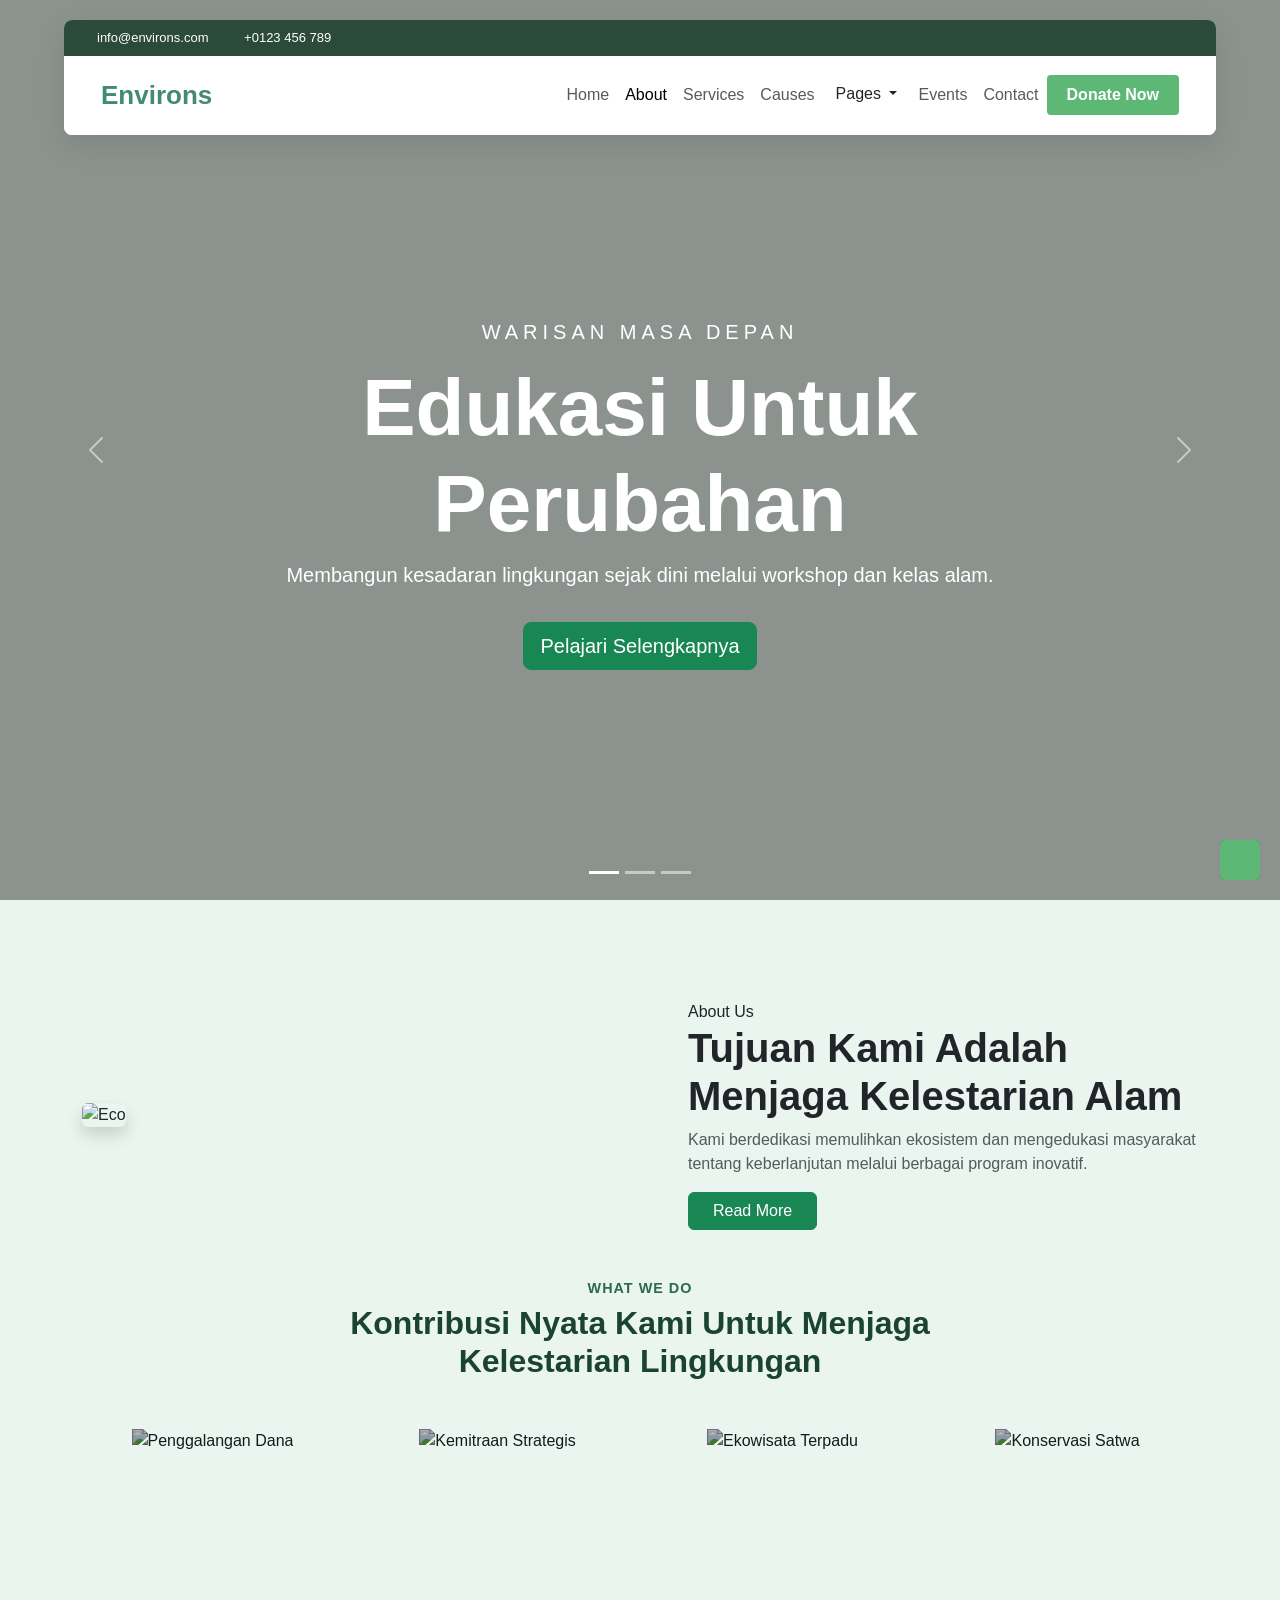
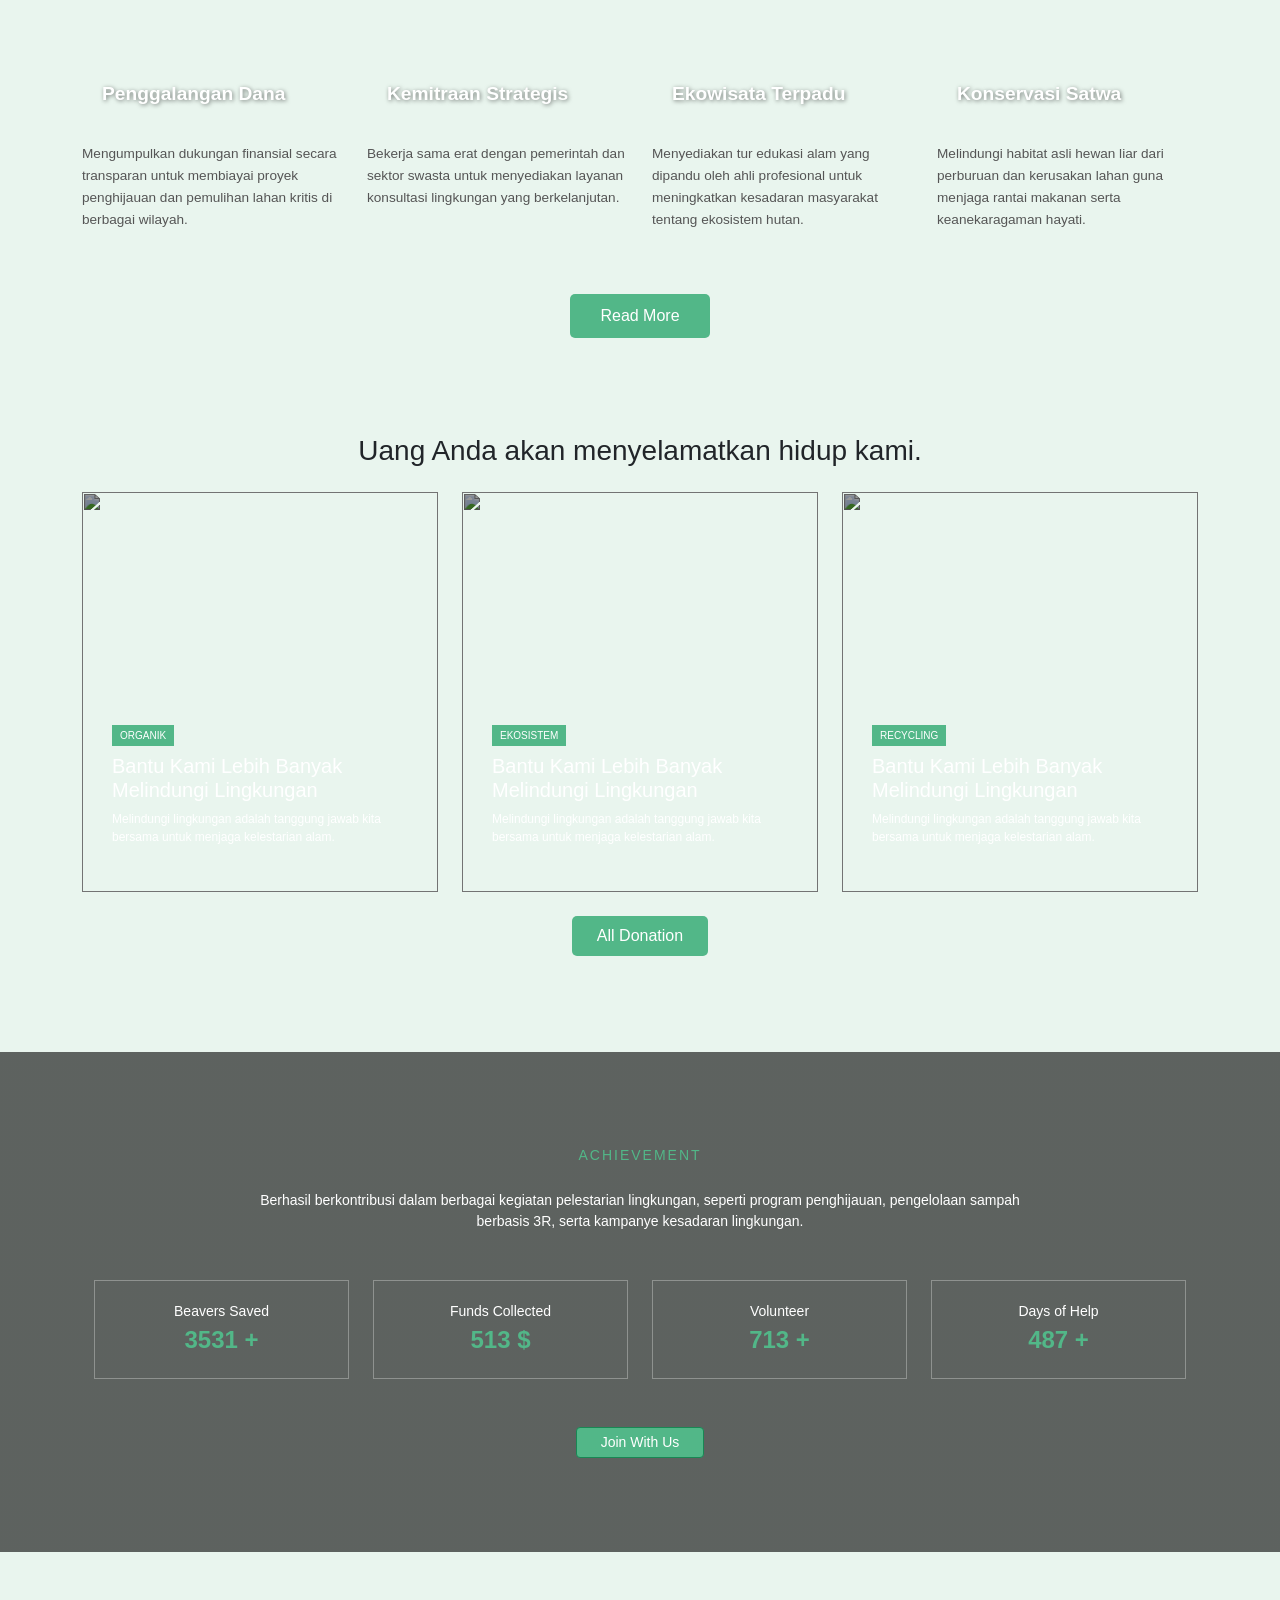
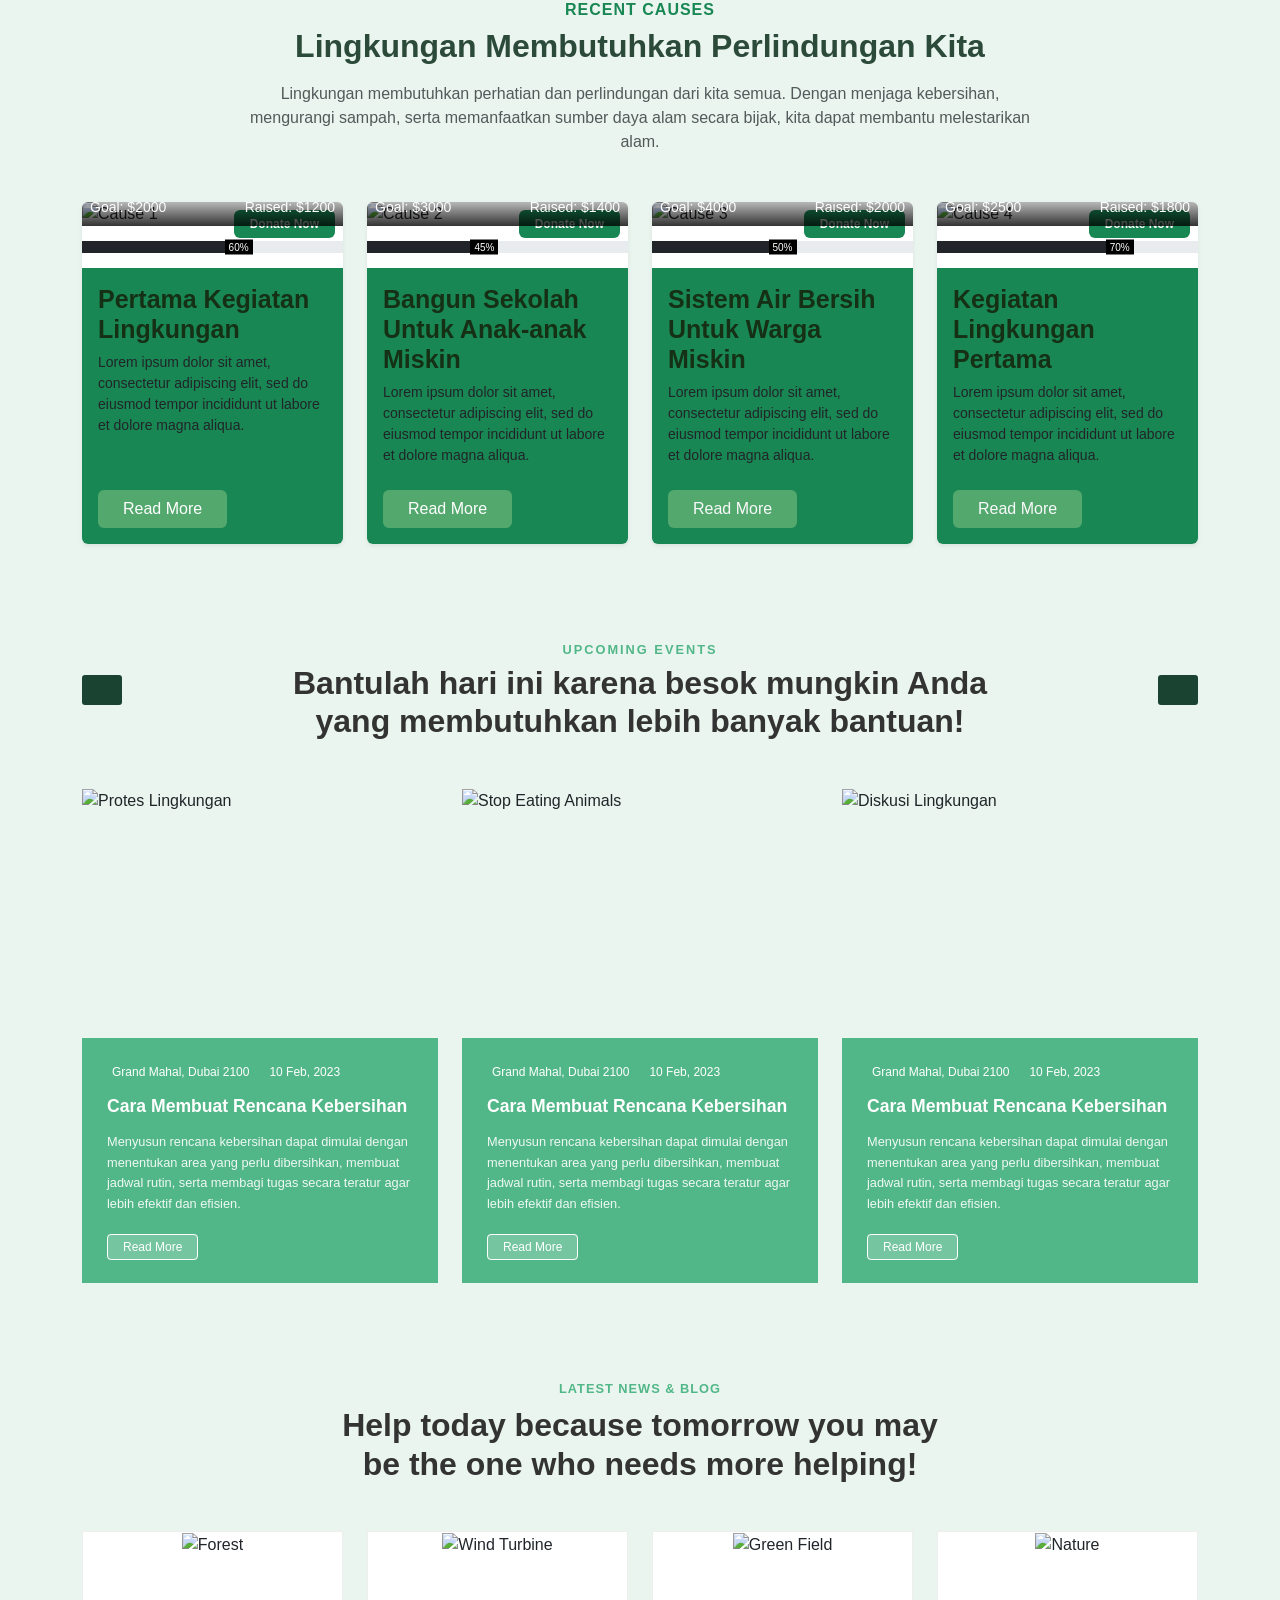
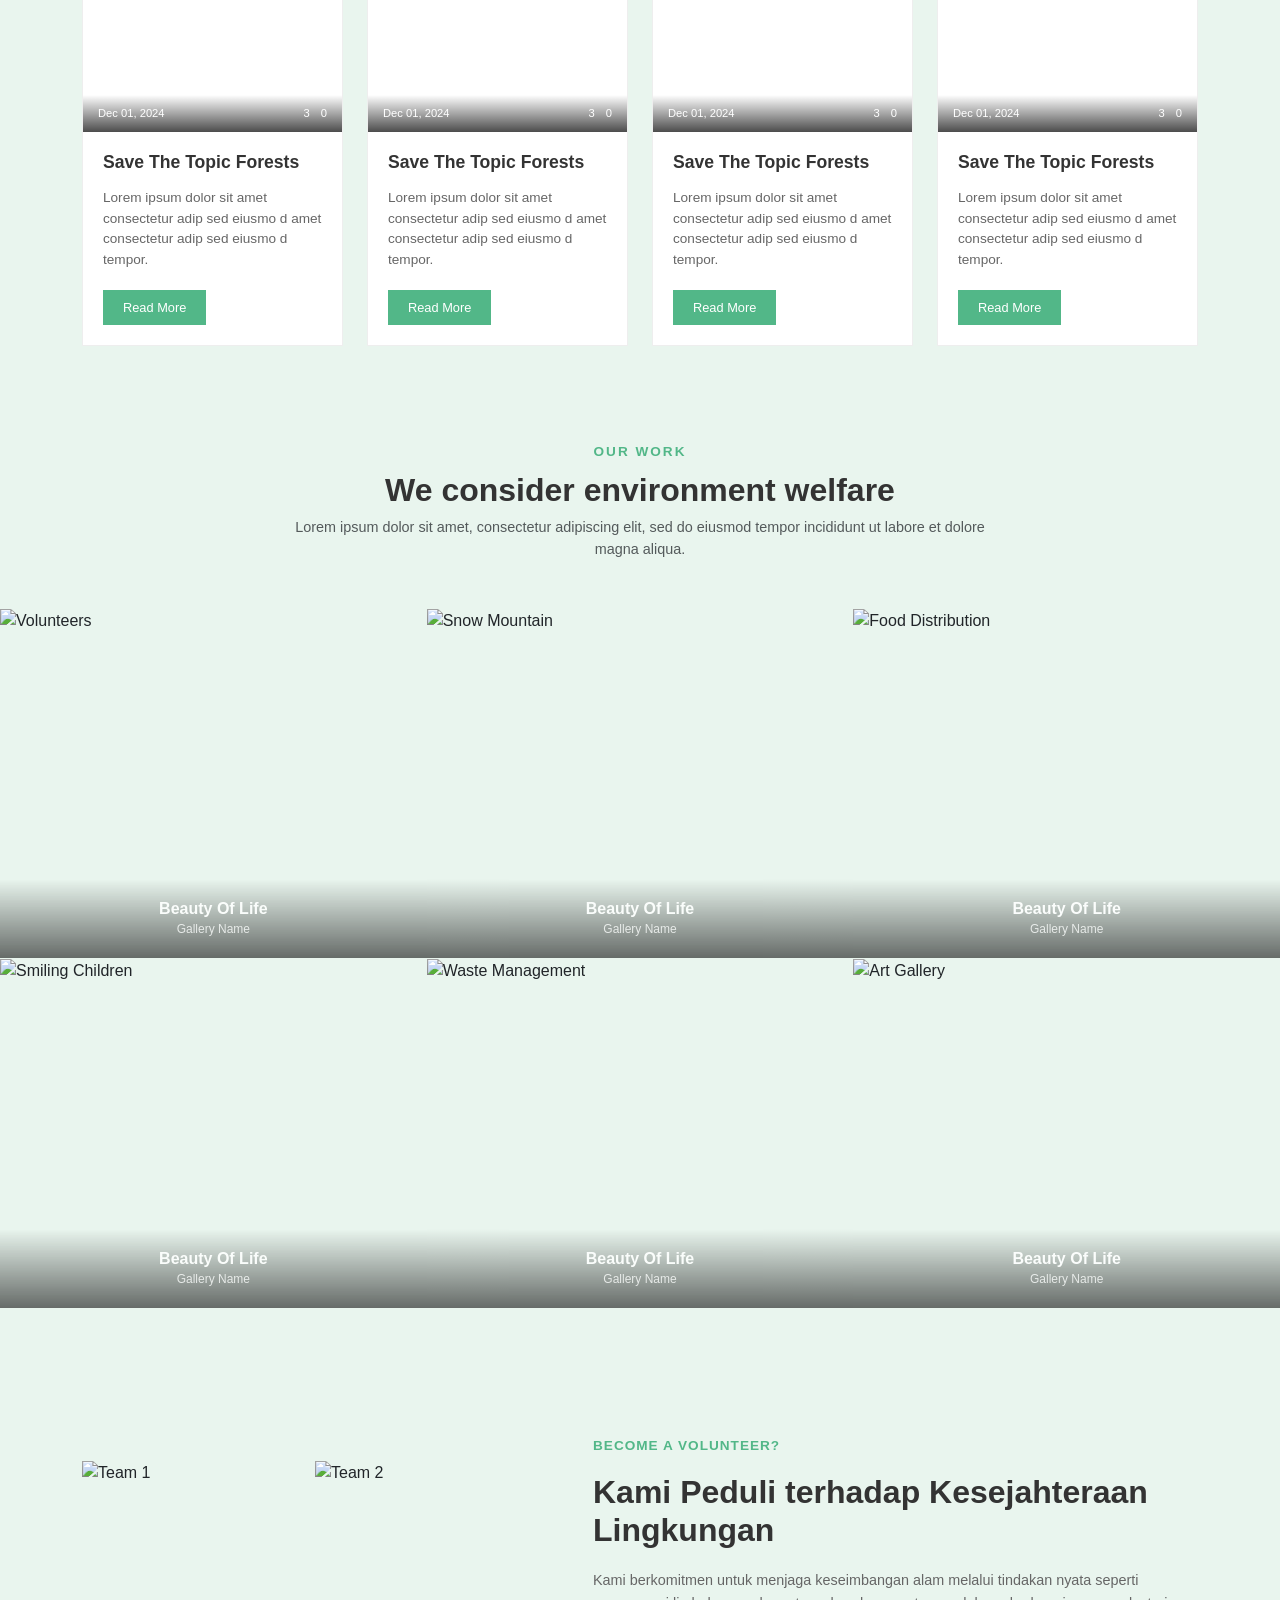
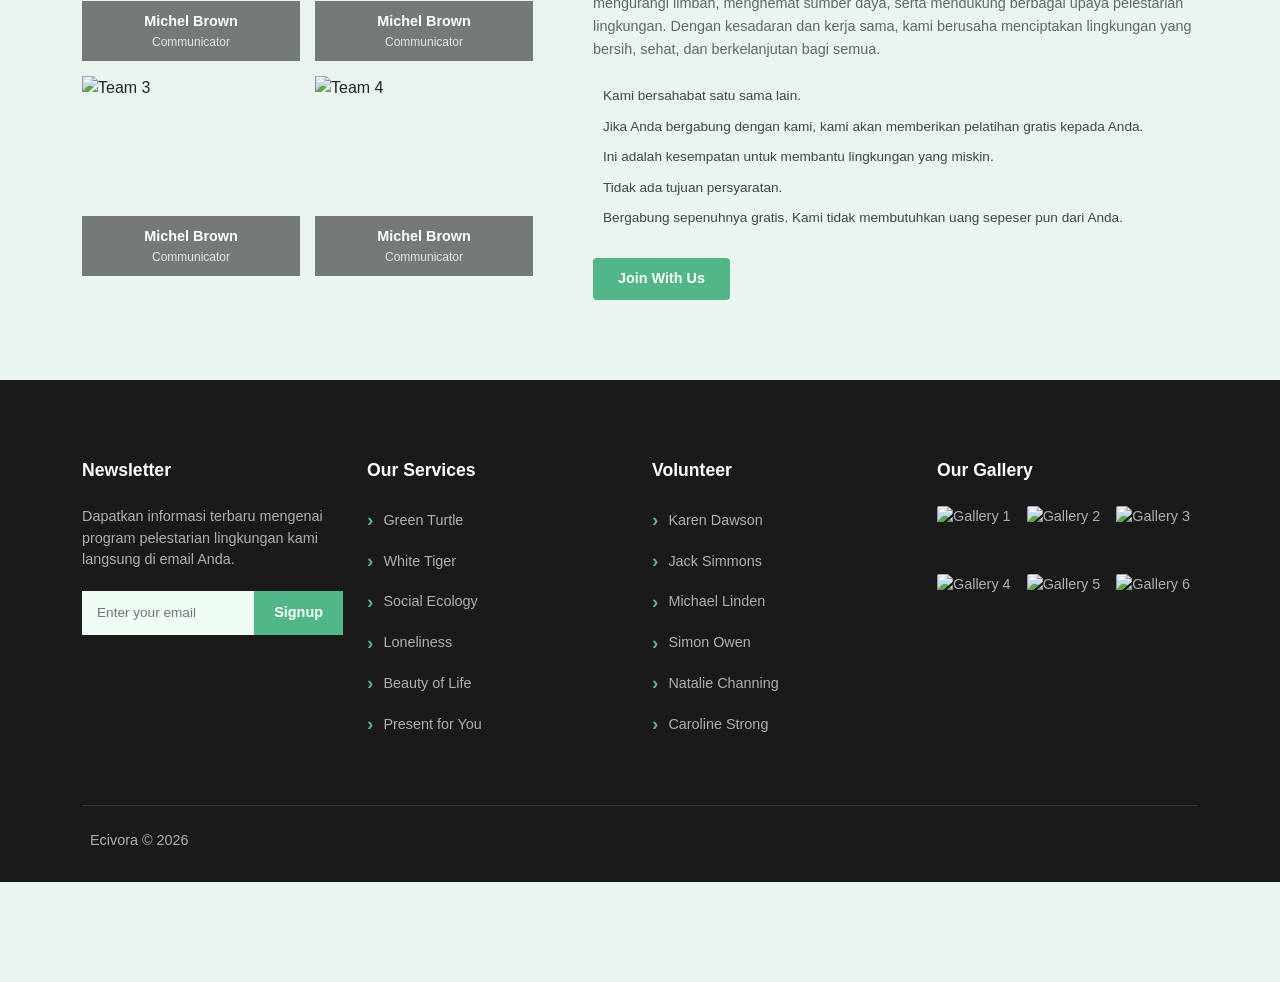
==== index.html @ f23201ec "Add files via upload" ====
<!DOCTYPE html>
<html lang="en">
<head>
    <meta charset="UTF-8">
    <meta name="viewport" content="width=device-width, initial-scale=1.0">
    <title>Document</title>
    <link href="https://cdn.jsdelivr.net/npm/bootstrap@5.3.3/dist/css/bootstrap.min.css" rel="stylesheet">
    <link rel="stylesheet" href="bootstrap/css/bootstrap.min.css">
    <link rel="stylesheet" href="style.css">
</head>
<body>

    <header id="mainHeader">
        <div class="topbar d-flex justify-content-between align-items-center">
            <div>
                <i class="bi bi-envelope-fill me-2"></i>info@environs.com
                <i class="bi bi-telephone-fill ms-4 me-2"></i>+0123 456 789
            </div>
            <div class="d-none d-md-block">
                <a href="#" class="text-white ms-3"><i class="bi bi-facebook"></i></a>
                <a href="#" class="text-white ms-3"><i class="bi bi-instagram"></i></a>
                <a href="#" class="text-white ms-3"><i class="bi bi-twitter-x"></i></a>
            </div>
        </div>

        <nav class="navbar navbar-expand-lg navbar-light">
            <div class="container-fluid">
                <a class="navbar-brand" href="#">Environs</a>
                <button class="navbar-toggler" type="button" data-bs-toggle="collapse" data-bs-target="#navbarNav">
                    <span class="navbar-toggler-icon"></span>
                </button>
                <div class="collapse navbar-collapse" id="navbarNav">
                    <ul class="navbar-nav ms-auto">
                        <li class="nav-item"><a class="nav-link" href="#heroCarousel">Home</a></li>
                        <li class="nav-item"><a class="nav-link active" href="#about">About</a></li>
                        <li class="nav-item"><a class="nav-link" href="#se">Services</a></li>
                        <li class="nav-item"><a class="nav-link" href="#causes">Causes</a></li>
                        <div class="dropdown">
                        <button class="btn dropdown-toggle" type="button" data-bs-toggle="dropdown" aria-expanded="false">
                         Pages
                        </button>
                        <ul class="dropdown-menu">
                          <li><a class="dropdown-item" href="#">News</a></li>
                          <li><a class="dropdown-item" href="#">Galerry</a></li>
                        </ul>
                        </div>
                        <li class="nav-item"><a class="nav-link" href="#events">Events</a></li>
                        <li class="nav-item"><a class="nav-link" href="#contact">Contact</a></li>
                    </ul>
                    <a href="#" class="btn-donate">Donate Now</a>
                </div>
            </div>
        </nav>
    </header>

    <div id="heroCarousel" class="carousel slide carousel-fade hero-slider" data-bs-ride="carousel">
        <div class="carousel-indicators">
            <button type="button" data-bs-target="#heroCarousel" data-bs-slide-to="0" class="active"></button>
            <button type="button" data-bs-target="#heroCarousel" data-bs-slide-to="1"></button>
            <button type="button" data-bs-target="#heroCarousel" data-bs-slide-to="2"></button>
        </div>

        <div class="carousel-inner">
            <div class="carousel-item active" style="background-image: url('asset/alam1.jpg');">
                <div class="carousel-caption">
                    <h5 class="text-uppercase mb-3" style="letter-spacing: 5px;">Warisan Masa Depan</h5>
                    <h1 class="display-1 fw-bold">Edukasi Untuk<br>Perubahan</h1>
                    <p class="lead px-md-5">Membangun kesadaran lingkungan sejak dini melalui workshop dan kelas alam.</p>
                    <a href="#" class="btn btn-success btn-lg mt-3">Pelajari Selengkapnya</a>
                </div>
            </div>

            <div class="carousel-item" style="background-image: url('asset/alam2.jpg');">
                <div class="carousel-caption">
                    <h5 class="text-uppercase mb-3" style="letter-spacing: 5px;">Aksi Nyata</h5>
                    <h1 class="display-1 fw-bold">Reboisasi Untuk<br>Dunia</h1>
                    <p class="lead px-md-5">Mari menanam pohon bersama untuk udara yang lebih bersih bagi anak cucu kita.</p>
                    <a href="#" class="btn btn-success btn-lg mt-3">Gabung Relawan</a>
                </div>
            </div>

            <div class="carousel-item" style="background-image: url('asset/alam3.jpg');">
                <div class="carousel-caption">
                    <h5 class="text-uppercase mb-3" style="letter-spacing: 5px;">Energi Terbarukan</h5>
                    <h1 class="display-1 fw-bold">Inovasi Teknologi<br>Hijau</h1>
                    <p class="lead px-md-5">Memanfaatkan tenaga surya dan angin untuk masa depan energi yang berkelanjutan.</p>
                    <a href="#" class="btn btn-success btn-lg mt-3">Lihat Proyek Kami</a>
                </div>
            </div>
        </div>

        <button class="carousel-control-prev" type="button" data-bs-target="#heroCarousel" data-bs-slide="prev">
            <span class="carousel-control-prev-icon"></span>
        </button>
        <button class="carousel-control-next" type="button" data-bs-target="#heroCarousel" data-bs-slide="next">
            <span class="carousel-control-next-icon"></span>
        </button>
    </div>

    <section class="about-section" id="about">
        <div class="container">
            <div class="row align-items-center">
                <div class="col-lg-6">
                    <img src="asset/eco not ego.jpg" class="img-fluid rounded shadow" alt="Eco" style="width: 450px; height: 600px;">
                </div>
                <div class="col-lg-6 ps-lg-5">
                    <span class="about-badge">About Us</span>
                    <h2 class="display-6 fw-bold">Tujuan Kami Adalah Menjaga Kelestarian Alam</h2>
                    <p class="text-muted">Kami berdedikasi memulihkan ekosistem dan mengedukasi masyarakat tentang keberlanjutan melalui berbagai program inovatif.</p>
                    <button class="btn btn-success px-4">Read More</button>
                </div>
            </div>
        </div>
        
        <section class="py-5">
    <div class="container text-center">
        <p id="se" class="section-title-small mb-1">WHAT WE DO</p>
        <h2 class="section-title-main mb-5">Kontribusi Nyata Kami Untuk Menjaga<br>Kelestarian Lingkungan</h2>

        <div class="row g-4">
            <div class="col-md-3">
                <div class="card-img-container">
                    <img src="asset/lautansampah1.jpg" alt="Penggalangan Dana">
                    <div class="card-img-overlay-text">Penggalangan Dana</div>
                </div>
                <p class="service-desc text-start">
                    Mengumpulkan dukungan finansial secara transparan untuk membiayai proyek penghijauan dan pemulihan lahan kritis di berbagai wilayah.
                </p>
            </div>

            <div class="col-md-3">
                <div class="card-img-container">
                    <img src="asset/lautansampah2.jpg" alt="Kemitraan Strategis">
                    <div class="card-img-overlay-text">Kemitraan Strategis</div>
                </div>
                <p class="service-desc text-start">
                    Bekerja sama erat dengan pemerintah dan sektor swasta untuk menyediakan layanan konsultasi lingkungan yang berkelanjutan.
                </p>
            </div>

            <div class="col-md-3">
                <div class="card-img-container">
                    <img src="asset/lautansampah3.jpg" alt="Ekowisata Terpadu">
                    <div class="card-img-overlay-text">Ekowisata Terpadu</div>
                </div>
                <p class="service-desc text-start">
                    Menyediakan tur edukasi alam yang dipandu oleh ahli profesional untuk meningkatkan kesadaran masyarakat tentang ekosistem hutan.
                </p>
            </div>

            <div class="col-md-3">
                <div class="card-img-container">
                    <img src="asset/lautansampah4.jpg" alt="Konservasi Satwa">
                    <div class="card-img-overlay-text">Konservasi Satwa</div>
                </div>
                <p class="service-desc text-start">
                    Melindungi habitat asli hewan liar dari perburuan dan kerusakan lahan guna menjaga rantai makanan serta keanekaragaman hayati.
                </p>
            </div>
        </div>

        <div class="mt-5">
            <button class="btn btn-read-more">Read More</button>
        </div>
    </div>
</section>

<a href="#" class="scroll-top-btn">
    <svg xmlns="http://www.w3.org/2000/svg" width="24" height="24" fill="currentColor" class="bi bi-arrow-up-short" viewBox="0 0 16 16">
        <path fill-rule="evenodd" d="M8 12a.5.5 0 0 0 .5-.5V5.707l2.146 2.147a.5.5 0 0 0 .708-.708l-3-3a.5.5 0 0 0-.708 0l-3 3a.5.5 0 1 0 .708.708L7.5 5.707V11.5a.5.5 0 0 0 .5.5z"/>
    </svg>
</a>

<section class="py-5 container text-center" class="about-section">
    <h3 class="mb-4">Uang Anda akan menyelamatkan hidup kami.</h3>
    <div class="row g-4 mb-4">
        <div class="col-md-4">
            <div class="donation-card">
                <img src="asset/mungut1.jpg" alt="">
                <span class="badge-category mb-2">ORGANIK</span>
                <h5>Bantu Kami Lebih Banyak Melindungi Lingkungan</h5>
                <p style="font-size: 12px;">Melindungi lingkungan adalah tanggung jawab kita bersama untuk menjaga kelestarian alam.</p>
            </div>
        </div>
        <div class="col-md-4">
            <div class="donation-card">
                <img src="asset/mungut2.jpg" alt="">
                <span class="badge-category mb-2">EKOSISTEM</span>
                <h5>Bantu Kami Lebih Banyak Melindungi Lingkungan</h5>
                <p style="font-size: 12px;">Melindungi lingkungan adalah tanggung jawab kita bersama untuk menjaga kelestarian alam.</p>
            </div>
        </div>
        <div class="col-md-4">
            <div class="donation-card">
                <img src="asset/mungut3.jpg" alt="">
                <span class="badge-category mb-2">RECYCLING</span>
                <h5>Bantu Kami Lebih Banyak Melindungi Lingkungan</h5>
                <p style="font-size: 12px;">Melindungi lingkungan adalah tanggung jawab kita bersama untuk menjaga kelestarian alam.</p>
            </div>
        </div>
    </div>
    <button class="btn-all-donation mb-5">All Donation</button>
</section>

<section class="achievement-section text-center" style="background: linear-gradient(rgba(0,0,0,0.6), rgba(0,0,0,0.6)), url('asset/alam6.jpg') no-repeat center center/cover; min-height: 500px; display: flex; align-items: center;">
  <div class="container text-center">
    <div class="container">
        <p class="small text-uppercase mb-4" style="letter-spacing: 2px; color: var(--green-primary);">Achievement</p>
        <p class="mb-5 mx-auto" style="max-width: 800px; font-size: 14px;">Berhasil berkontribusi dalam berbagai kegiatan pelestarian lingkungan, seperti program penghijauan, pengelolaan sampah berbasis 3R, serta kampanye kesadaran lingkungan.</p>
        
        <div class="row g-4">
            <div class="col-6 col-md-3">
                <div class="counter-box">
                    <i class="bi bi-hand-thumbs-up-fill fs-3 mb-2"></i>
                    <p class="mb-0 small">Beavers Saved</p>
                    <div class="counter-number">3531 +</div>
                </div>
            </div>
            <div class="col-6 col-md-3">
                <div class="counter-box">
                    <i class="bi bi-file-earmark-text-fill fs-3 mb-2"></i>
                    <p class="mb-0 small">Funds Collected</p>
                    <div class="counter-number">513 $</div>
                </div>
            </div>
            <div class="col-6 col-md-3">
                <div class="counter-box">
                    <i class="bi bi-person-fill fs-3 mb-2"></i>
                    <p class="mb-0 small">Volunteer</p>
                    <div class="counter-number">713 +</div>
                </div>
            </div>
            <div class="col-6 col-md-3">
                <div class="counter-box">
                    <i class="bi bi-heart-fill fs-3 mb-2"></i>
                    <p class="mb-0 small">Days of Help</p>
                    <div class="counter-number">487 +</div>
                </div>
            </div>
        </div>
        <button class="btn btn-sm btn-success mt-5 px-4" style="background-color: var(--green-primary);">Join With Us</button>
    </div>
</section>

        <section class="py-5" id="causes">
    <div class="container">
        <div class="text-center mb-5">
            <h6 class="text-success fw-bold text-uppercase" style="letter-spacing: 1px;">Recent Causes</h6>
            <h2 class="fw-bold px-2 fs-25" style="color: var(--dark-green);">Lingkungan Membutuhkan Perlindungan Kita</h2>
            <p class="text-muted mx-auto mt-3" style="max-width: 800px;">
                Lingkungan membutuhkan perhatian dan perlindungan dari kita semua. Dengan menjaga kebersihan, mengurangi sampah, serta memanfaatkan sumber daya alam secara bijak, kita dapat membantu melestarikan alam.
            </p>
        </div>

        <div class="row g-4">
            <div class="col-md-6 col-lg-3">
                <div class="card h-100 border-0 shadow-sm overflow-hidden">
                    <div class="position-relative">
                        <img src="asset/images (1).jpg" class="card-img-top" alt="Cause 1" style="height: 300px; object-fit: cover;">
                        <span class="badge bg-success position-absolute top-0 end-0 m-2 px-3 py-2">Donate Now</span>
                        <div class="position-absolute bottom-0 start-0 w-100 p-2 d-flex justify-content-between" style="background: linear-gradient(transparent, rgba(0,0,0,0.8));">
                            <small class="text-white">Goal: $2000</small>
                            <small class="text-white">Raised: $1200</small>
                        </div>
                    </div>
                    <div class="progress rounded-0 position-relative" style="height: 12px; background-color: #e9ecef; overflow: visible;">
                        <div class="progress-bar bg-dark" style="width: 60%;"></div>
                        <small class="position-absolute top-50 translate-middle bg-black text-white px-1" style="left: 60%; font-size: 10px; z-index: 2;">60%</small>
                    </div>
                    <div class="card-body bg-success text-white d-flex flex-column">
                        <h5 class="card-title fw-bold h6" style="color: #153015; font-size: 25px;">Pertama Kegiatan Lingkungan</h5>
                        <p class="card-text small mb-4 text-dark">Lorem ipsum dolor sit amet, consectetur adipiscing elit, sed do eiusmod tempor incididunt ut labore et dolore magna aliqua.</p>
                        <a href="#javascript:void(0)" class="btn text-white mt-auto align-self-start px-4" style="background-color: #81c4818c;">Read More</a>
                    </div>
                </div>
            </div>

            <div class="col-md-6 col-lg-3">
                <div class="card h-100 border-0 shadow-sm overflow-hidden">
                    <div class="position-relative">
                        <img src="asset/download.jpg" class="card-img-top" alt="Cause 2" style="height: 300px; object-fit: cover;">
                        <span class="badge bg-success position-absolute top-0 end-0 m-2 px-3 py-2">Donate Now</span>
                        <div class="position-absolute bottom-0 start-0 w-100 p-2 d-flex justify-content-between" style="background: linear-gradient(transparent, rgba(0,0,0,0.8));">
                            <small class="text-white">Goal: $3000</small>
                            <small class="text-white">Raised: $1400</small>
                        </div>
                    </div>
                    <div class="progress rounded-0 position-relative" style="height: 12px; background-color: #e9ecef; overflow: visible;">
                        <div class="progress-bar bg-dark" style="width: 45%;"></div>
                        <small class="position-absolute top-50 translate-middle bg-black text-white px-1" style="left: 45%; font-size: 10px; z-index: 2;">45%</small>
                    </div>
                    <div class="card-body bg-success text-white d-flex flex-column">
                    <h5 class="card-title fw-bold h6" style="color: #153015; font-size: 25px;">Bangun Sekolah Untuk Anak-anak Miskin</h5>
                        <p class="card-text small mb-4 text-dark">Lorem ipsum dolor sit amet, consectetur adipiscing elit, sed do eiusmod tempor incididunt ut labore et dolore magna aliqua.</p>
                        <a href="#javasvript:void(0)" class="btn text-white mt-auto align-self-start px-4" style="background-color: #81c4818c;">Read More</a>
                    </div>
                </div>
            </div>

            <div class="col-md-6 col-lg-3">
                <div class="card h-100 border-0 shadow-sm overflow-hidden">
                    <div class="position-relative">
                        <img src="asset/daun kehujanan.jpg" class="card-img-top" alt="Cause 3" style="height: 300px; object-fit: cover;">
                        <span class="badge bg-success position-absolute top-0 end-0 m-2 px-3 py-2">Donate Now</span>
                        <div class="position-absolute bottom-0 start-0 w-100 p-2 d-flex justify-content-between" style="background: linear-gradient(transparent, rgba(0,0,0,0.8));">
                            <small class="text-white">Goal: $4000</small>
                            <small class="text-white">Raised: $2000</small>
                        </div>
                    </div>
                    <div class="progress rounded-0 position-relative" style="height: 12px; background-color: #e9ecef; overflow: visible;">
                        <div class="progress-bar bg-dark" style="width: 50%;"></div>
                        <small class="position-absolute top-50 translate-middle bg-black text-white px-1" style="left: 50%; font-size: 10px; z-index: 2;">50%</small>
                    </div>
                    <div class="card-body bg-success text-white d-flex flex-column">
                      <h5 class="card-title fw-bold h6" style="color: #153015; font-size: 25px;">Sistem Air Bersih Untuk Warga Miskin</h5>
                        <p class="card-text small mb-4 text-dark">Lorem ipsum dolor sit amet, consectetur adipiscing elit, sed do eiusmod tempor incididunt ut labore et dolore magna aliqua.</p>
                        <a href="#javascript:void(0)" class="btn text-light mt-auto align-self-start px-4" style="background-color: #81c4818c;">Read More</a>
                    </div>
                </div>
            </div>

            <div class="col-md-6 col-lg-3">
                <div class="card h-100 border-0 shadow-sm overflow-hidden">
                    <div class="position-relative">
                        <img src="asset/kran air.jpg" class="card-img-top" alt="Cause 4" style="height: 300px; object-fit: cover;">
                        <span class="badge bg-success position-absolute top-0 end-0 m-2 px-3 py-2">Donate Now</span>
                        <div class="position-absolute bottom-0 start-0 w-100 p-2 d-flex justify-content-between" style="background: linear-gradient(transparent, rgba(0,0,0,0.8));">
                            <small class="text-white">Goal: $2500</small>
                            <small class="text-white">Raised: $1800</small>
                        </div>
                    </div>
                    <div class="progress rounded-0 position-relative" style="height: 12px; background-color: #e9ecef; overflow: visible;">
                        <div class="progress-bar bg-dark" style="width: 70%;"></div>
                        <small class="position-absolute top-50 translate-middle bg-black text-white px-1" style="left: 70%; font-size: 10px; z-index: 2;">70%</small>
                    </div>
                    <div class="card-body bg-success text-white d-flex flex-column">
                        <h5 class="card-title fw-bold h6" style="color: #153015; font-size: 25px;">Kegiatan Lingkungan Pertama</h5>
                        <p class="card-text small mb-4 text-dark">Lorem ipsum dolor sit amet, consectetur adipiscing elit, sed do eiusmod tempor incididunt ut labore et dolore magna aliqua.</p>
                        <a href="#javascript:void(0)" class="btn text-light mt-auto align-self-start px-4" style="background-color: #81c4818c;">Read More</a>
                    </div>
                </div>
            </div>
        </div>
    </div>
</section>


<section class="py-5 container" class="about-section" id="events">
    <div class="row align-items-center mb-5">
        <div class="col-2 col-md-1">
            <button class="nav-btn"><i class="bi bi-arrow-left"></i></button>
        </div>
        <div class="col-8 col-md-10 text-center">
            <p class="event-title-small mb-1">UPCOMING EVENTS</p>
            <h2 class="event-title-main">Bantulah hari ini karena besok mungkin Anda yang membutuhkan lebih banyak bantuan!</h2>
        </div>
        <div class="col-2 col-md-1 text-end">
            <button class="nav-btn ms-auto"><i class="bi bi-arrow-right"></i></button>
        </div>
    </div>

    <div class="row g-4">
        <div class="col-md-4">
            <div class="event-card">
                <div class="event-img-container">
                    <img src="asset/menanam.jpg" alt="Protes Lingkungan">
                </div>
                <div class="event-content">
                    <div class="event-meta">
                        <span><i class="bi bi-geo-alt-fill"></i> Grand Mahal, Dubai 2100</span>
                        <span><i class="bi bi-calendar-event-fill"></i> 10 Feb, 2023</span>
                    </div>
                    <h5 class="event-card-title">Cara Membuat Rencana Kebersihan</h5>
                    <p class="event-card-text">
                        Menyusun rencana kebersihan dapat dimulai dengan menentukan area yang perlu dibersihkan, membuat jadwal rutin, serta membagi tugas secara teratur agar lebih efektif dan efisien.
                    </p>
                    <a href="#" class="btn-read-event">Read More</a>
                </div>
            </div>
        </div>

        <div class="col-md-4">
            <div class="event-card">
                <div class="event-img-container">
                    <img src="asset/memungut sampah.jpg" alt="Stop Eating Animals">
                </div>
                <div class="event-content">
                    <div class="event-meta">
                        <span><i class="bi bi-geo-alt-fill"></i> Grand Mahal, Dubai 2100</span>
                        <span><i class="bi bi-calendar-event-fill"></i> 10 Feb, 2023</span>
                    </div>
                    <h5 class="event-card-title">Cara Membuat Rencana Kebersihan</h5>
                    <p class="event-card-text">
                        Menyusun rencana kebersihan dapat dimulai dengan menentukan area yang perlu dibersihkan, membuat jadwal rutin, serta membagi tugas secara teratur agar lebih efektif dan efisien.
                    </p>
                    <a href="#" class="btn-read-event">Read More</a>
                </div>
            </div>
        </div>

        <div class="col-md-4">
            <div class="event-card">
                <div class="event-img-container">
                    <img src="asset/mungut daun.jpg" alt="Diskusi Lingkungan">
                </div>
                <div class="event-content">
                    <div class="event-meta">
                        <span><i class="bi bi-geo-alt-fill"></i> Grand Mahal, Dubai 2100</span>
                        <span><i class="bi bi-calendar-event-fill"></i> 10 Feb, 2023</span>
                    </div>
                    <h5 class="event-card-title">Cara Membuat Rencana Kebersihan</h5>
                    <p class="event-card-text">
                        Menyusun rencana kebersihan dapat dimulai dengan menentukan area yang perlu dibersihkan, membuat jadwal rutin, serta membagi tugas secara teratur agar lebih efektif dan efisien.
                    </p>
                    <a href="#" class="btn-read-event">Read More</a>
                </div>
            </div>
        </div>
    </div>
</section>

<section class="py-5 container text-center">
    <p class="blog-subtitle mb-2">LATEST NEWS & BLOG</p>
    <h2 class="blog-title-main mb-5">Help today because tomorrow you may be the one who needs more helping!</h2>

    <div class="row g-4">
        <div class="col-md-3">
            <div class="blog-card card h-100">
                <div class="blog-img-wrapper">
                    <img src="asset/lautansampah1.jpg" alt="Forest">
                    <div class="blog-meta-overlay">
                        <span><i class="bi bi-clock"></i> Dec 01, 2024</span>
                        <span>
                            <i class="bi bi-heart-fill"></i> 3 
                            <i class="bi bi-chat-fill ms-2"></i> 0
                        </span>
                    </div>
                </div>
                <div class="blog-body">
                    <h5 class="blog-card-title">Save The Topic Forests</h5>
                    <p class="blog-card-text">
                        Lorem ipsum dolor sit amet consectetur adip sed eiusmo d amet consectetur adip sed eiusmo d tempor.
                    </p>
                    <a href="#" class="btn-read-blog">Read More</a>
                </div>
            </div>
        </div>

        <div class="col-md-3">
            <div class="blog-card card h-100">
                <div class="blog-img-wrapper">
                    <img src="asset/lautansampah2.jpg" alt="Wind Turbine">
                    <div class="blog-meta-overlay">
                        <span><i class="bi bi-clock"></i> Dec 01, 2024</span>
                        <span>
                            <i class="bi bi-heart-fill"></i> 3 
                            <i class="bi bi-chat-fill ms-2"></i> 0
                        </span>
                    </div>
                </div>
                <div class="blog-body">
                    <h5 class="blog-card-title">Save The Topic Forests</h5>
                    <p class="blog-card-text">
                        Lorem ipsum dolor sit amet consectetur adip sed eiusmo d amet consectetur adip sed eiusmo d tempor.
                    </p>
                    <a href="#" class="btn-read-blog">Read More</a>
                </div>
            </div>
        </div>

        <div class="col-md-3">
            <div class="blog-card card h-100">
                <div class="blog-img-wrapper">
                    <img src="asset/lautansampah3.jpg" alt="Green Field">
                    <div class="blog-meta-overlay">
                        <span><i class="bi bi-clock"></i> Dec 01, 2024</span>
                        <span>
                            <i class="bi bi-heart-fill"></i> 3 
                            <i class="bi bi-chat-fill ms-2"></i> 0
                        </span>
                    </div>
                </div>
                <div class="blog-body">
                    <h5 class="blog-card-title">Save The Topic Forests</h5>
                    <p class="blog-card-text">
                        Lorem ipsum dolor sit amet consectetur adip sed eiusmo d amet consectetur adip sed eiusmo d tempor.
                    </p>
                    <a href="#" class="btn-read-blog">Read More</a>
                </div>
            </div>
        </div>

        <div class="col-md-3">
            <div class="blog-card card h-100">
                <div class="blog-img-wrapper">
                    <img src="asset/lautansampah4.jpg" alt="Nature">
                    <div class="blog-meta-overlay">
                        <span><i class="bi bi-clock"></i> Dec 01, 2024</span>
                        <span>
                            <i class="bi bi-heart-fill"></i> 3 
                            <i class="bi bi-chat-fill ms-2"></i> 0
                        </span>
                    </div>
                </div>
                <div class="blog-body">
                    <h5 class="blog-card-title">Save The Topic Forests</h5>
                    <p class="blog-card-text">
                        Lorem ipsum dolor sit amet consectetur adip sed eiusmo d amet consectetur adip sed eiusmo d tempor.
                    </p>
                    <a href="#" class="btn-read-blog">Read More</a>
                </div>
            </div>
        </div>
    </div>
</section>

<section class="py-5">
    <div class="container text-center mb-5">
        <p class="gallery-subtitle mb-2">OUR WORK</p>
        <h2 class="gallery-title">We consider environment welfare</h2>
        <p class="text-muted mx-auto" style="max-width: 700px; font-size: 0.9rem;">
            Lorem ipsum dolor sit amet, consectetur adipiscing elit, sed do eiusmod tempor incididunt ut labore et dolore magna aliqua.
        </p>
    </div>

    <div class="container-fluid gallery-container">
        <div class="row g-0"> <div class="col-md-4 gallery-item">
                <img src="asset/alam1.jpg" alt="Volunteers">
                <div class="gallery-overlay">
                    <h6>Beauty Of Life</h6>
                    <p>Gallery Name</p>
                </div>
            </div>

            <div class="col-md-4 gallery-item ">
                <img src="asset/alam2.jpg" alt="Snow Mountain">
                <div class="gallery-overlay">
                    <h6>Beauty Of Life</h6>
                    <p>Gallery Name</p>
                </div>
            </div>

            <div class="col-md-4 gallery-item">
                <img src="asset/alam3.jpg" alt="Food Distribution">
                <div class="gallery-overlay">
                    <h6>Beauty Of Life</h6>
                    <p>Gallery Name</p>
                </div>
            </div>

            <div class="col-md-4 gallery-item">
                <img src="asset/alam4.jpg" alt="Smiling Children">
                <div class="gallery-overlay">
                    <h6>Beauty Of Life</h6>
                    <p>Gallery Name</p>
                </div>
            </div>

            <div class="col-md-4 gallery-item">
                <img src="asset/alam5.jpg" alt="Waste Management">
                <div class="gallery-overlay">
                    <h6>Beauty Of Life</h6>
                    <p>Gallery Name</p>
                </div>
            </div>

            <div class="col-md-4 gallery-item">
                <img src="asset/alam6.jpg" alt="Art Gallery">
                <div class="gallery-overlay">
                    <h6>Beauty Of Life</h6>
                    <p>Gallery Name</p>
                </div>
            </div>

        </div>
    </div>
</section>

<section class="volunteer-section">
    <div class="container">
        <div class="row align-items-center">
            
            <div class="col-md-5 mb-4 mb-md-0">
                <div class="team-grid">
                    <div class="team-item">
                        <img src="https://images.unsplash.com/photo-1544005313-94ddf0286df2?auto=format&fit=crop&q=80&w=300" alt="Team 1">
                        <div class="team-overlay">
                            <p class="team-name">Michel Brown</p>
                            <p class="team-role">Communicator</p>
                        </div>
                    </div>
                    <div class="team-item">
                        <img src="https://images.unsplash.com/photo-1506794778202-cad84cf45f1d?auto=format&fit=crop&q=80&w=300" alt="Team 2">
                        <div class="team-overlay">
                            <p class="team-name">Michel Brown</p>
                            <p class="team-role">Communicator</p>
                        </div>
                    </div>
                    <div class="team-item">
                        <img src="https://images.unsplash.com/photo-1438761681033-6461ffad8d80?auto=format&fit=crop&q=80&w=300" alt="Team 3">
                        <div class="team-overlay">
                            <p class="team-name">Michel Brown</p>
                            <p class="team-role">Communicator</p>
                        </div>
                    </div>
                    <div class="team-item">
                        <img src="https://images.unsplash.com/photo-1500648767791-00dcc994a43e?auto=format&fit=crop&q=80&w=300" alt="Team 4">
                        <div class="team-overlay">
                            <p class="team-name">Michel Brown</p>
                            <p class="team-role">Communicator</p>
                        </div>
                    </div>
                </div>
            </div>

            <div class="col-md-7 ps-md-5">
                <p class="subtitle">BECOME A VOLUNTEER?</p>
                <h2 class="main-title">Kami Peduli terhadap Kesejahteraan Lingkungan</h2>
                <p class="description">
                    Kami berkomitmen untuk menjaga keseimbangan alam melalui tindakan nyata seperti mengurangi limbah, menghemat sumber daya, serta mendukung berbagai upaya pelestarian lingkungan. Dengan kesadaran dan kerja sama, kami berusaha menciptakan lingkungan yang bersih, sehat, dan berkelanjutan bagi semua.
                </p>

                <ul class="benefit-list">
                    <li><i class="bi bi-check-lg"></i> Kami bersahabat satu sama lain.</li>
                    <li><i class="bi bi-check-lg"></i> Jika Anda bergabung dengan kami, kami akan memberikan pelatihan gratis kepada Anda.</li>
                    <li><i class="bi bi-check-lg"></i> Ini adalah kesempatan untuk membantu lingkungan yang miskin.</li>
                    <li><i class="bi bi-check-lg"></i> Tidak ada tujuan persyaratan.</li>
                    <li><i class="bi bi-check-lg"></i> Bergabung sepenuhnya gratis. Kami tidak membutuhkan uang sepeser pun dari Anda.</li>
                </ul>

                <button class="btn-join">Join With Us</button>
            </div>

        </div>
    </div>
</section>

<footer class="main-footer" class="about-section" id="contact">
    <div class="container">
        <div class="row g-4">
            
            <div class="col-md-3">
                <h5 class="footer-title">Newsletter</h5>
                <p>Dapatkan informasi terbaru mengenai program pelestarian lingkungan kami langsung di email Anda.</p>
                <form class="newsletter-form">
                    <input type="email" placeholder="Enter your email" required>
                    <button type="submit">Signup</button>
                </form>
            </div>

            <div class="col-md-3">
                <h5 class="footer-title">Our Services</h5>
                <ul class="footer-links">
                    <li><a href="#">Green Turtle</a></li>
                    <li><a href="#">White Tiger</a></li>
                    <li><a href="#">Social Ecology</a></li>
                    <li><a href="#">Loneliness</a></li>
                    <li><a href="#">Beauty of Life</a></li>
                    <li><a href="#">Present for You</a></li>
                </ul>
            </div>

            <div class="col-md-3">
                <h5 class="footer-title">Volunteer</h5>
                <ul class="footer-links">
                    <li><a href="#">Karen Dawson</a></li>
                    <li><a href="#">Jack Simmons</a></li>
                    <li><a href="#">Michael Linden</a></li>
                    <li><a href="#">Simon Owen</a></li>
                    <li><a href="#">Natalie Channing</a></li>
                    <li><a href="#">Caroline Strong</a></li>
                </ul>
            </div>

            <div class="col-md-3">
                <h5 class="footer-title">Our Gallery</h5>
                <div class="footer-gallery">
                    <img src="asset/alam1.jpg" alt="Gallery 1">
                    <img src="asset/alam2.jpg" alt="Gallery 2">
                    <img src="asset/alam3.jpg" alt="Gallery 3">
                    <img src="asset/alam4.jpg" alt="Gallery 4">
                    <img src="asset/alam5.jpg" alt="Gallery 5">
                    <img src="asset/alam6.jpg" alt="Gallery 6">
                </div>
            </div>

        </div>

        <div class="footer-bottom">
            <div class="footer-copyright">
                <i class="bi bi-tree-fill me-2"></i> <span>Ecivora © 2026</span>
            </div>
            
            <div class="social-icons">
                <a href="#"><i class="bi bi-facebook"></i></a>
                <a href="#"><i class="bi bi-twitter-x"></i></a>
                <a href="#"><i class="bi bi-instagram"></i></a>
                <a href="#"><i class="bi bi-pinterest"></i></a>
                <a href="#"><i class="bi bi-linkedin"></i></a>
            </div>

            <div class="footer-icons-right">
                <a href="#" class="text-white mx-2"><i class="bi bi-heart-fill"></i></a>
                <a href="#" class="text-white mx-2"><i class="bi bi-send-fill"></i></a>
                <a href="#" class="text-white mx-2"><i class="bi bi-share-fill"></i></a>
            </div>
        </div>
    </div>
</footer>

    <a href="#" class="btn-up"><i class="bi bi-arrow-up"></i></a>

    <script src="https://cdn.jsdelivr.net/npm/bootstrap@5.3.0/dist/js/bootstrap.bundle.min.js"></script>
    <script>
        // Logika Navbar mengecil saat scroll
        window.onscroll = function() {
            var header = document.getElementById("mainHeader");
            if (window.pageYOffset > 80) {
                header.classList.add("scrolled");
            } else {
                header.classList.remove("scrolled");
            }
        };
    </script>
</body>
</html>
---- style.css ----
:root {
            --primary-green: #438a70;
            --dark-green: #2c4a3a;
        }

        body { font-family: 'Segoe UI', sans-serif; margin: 0; }

        /* --- STICKY HEADER LOGIC --- */
        #mainHeader {
            position: fixed;
            top: 20px;
            left: 50%;
            transform: translateX(-50%);
            width: 90%;
            z-index: 1050;
            transition: all 0.4s ease-in-out;
            background: white;
            border-radius: 8px;
            overflow: hidden;
            box-shadow: 0 10px 30px rgba(0,0,0,0.1);
        }

        #mainHeader.scrolled {
            top: 0;
            width: 100%;
            border-radius: 0;
        }

        .topbar {
            background-color: var(--dark-green);
            color: white;
            font-size: 13px;
            padding: 8px 25px;
            transition: all 0.3s ease;
        }

        #mainHeader.scrolled .topbar {
            margin-top: -40px;
            opacity: 0;
        }

        .navbar { padding: 15px 25px; background: white !important; }
        .navbar-brand { color: var(--primary-green) !important; font-weight: 700; font-size: 26px; }
        .btn-donate { background-color: #5cb874; color: white; border-radius: 4px; padding: 8px 20px; font-weight: 600; text-decoration: none; }

        /* --- HERO SLIDER STYLE --- */
        .hero-slider .carousel-item {
            height: 100vh;
            min-height: 600px;
            background-size: cover;
            background-position: center;
            position: relative;
        }

        /* Overlay Gelap agar teks terbaca */
        .hero-slider .carousel-item::before {
            content: "";
            position: absolute;
            top: 0; left: 0; width: 100%; height: 100%;
            background: rgba(0, 0, 0, 0.4);
        }

        .carousel-caption {
            top: 55%;
            transform: translateY(-50%);
            bottom: auto;
            text-align: center;
        }

        /* Animasi halusan untuk Carousel */
        .carousel-fade .carousel-item { transition-duration: 1.5s; }

        /* --- SECTION LAIN --- */
        .about-section { padding: 100px 0; }
        .btn-up {
            position: fixed; bottom: 20px; right: 20px; background: #5cb874; color: white;
            width: 40px; height: 40px; border-radius: 5px; display: flex; align-items: center; justify-content: center;
            z-index: 1000;
        }
        
        body {
            background-color: #f8f9fa;
            font-family: 'Arial', sans-serif;
        }

        .section-title-small {
            color: #2d6a4f;
            font-weight: bold;
            font-size: 0.9rem;
            letter-spacing: 1px;
            text-transform: uppercase;
        }

        .section-title-main {
            font-weight: 700;
            color: #1b4332;
        }

        .card-img-container {
            position: relative;
            overflow: hidden;
            border-radius: 0; /* Menyesuaikan gambar yang kotak */
            height: 300px;
        }

        .card-img-container img {
            width: 100%;
            height: 100%;
            object-fit: cover;
            filter: brightness(70%); /* Membuat teks di atas gambar lebih terbaca */
        }

        .card-img-overlay-text {
            position: absolute;
            bottom: 20px;
            left: 20px;
            color: white;
            font-weight: bold;
            font-size: 1.2rem;
            text-shadow: 1px 1px 4px rgba(0,0,0,0.5);
        }

        .service-desc {
            font-size: 0.85rem;
            color: #555;
            margin-top: 15px;
            line-height: 1.6;
        }

        .btn-read-more {
            background-color: #52b788;
            color: white;
            border: none;
            padding: 10px 30px;
            border-radius: 5px;
            transition: 0.3s;
        }

        .btn-read-more:hover {
            background-color: #2d6a4f;
            color: white;
        }

        .scroll-top-btn {
            position: fixed;
            bottom: 20px;
            right: 20px;
            background-color: #52b788;
            color: white;
            width: 40px;
            height: 40px;
            border-radius: 5px;
            display: flex;
            align-items: center;
            justify-content: center;
            text-decoration: none;
        }
        
        :root {
            --green-primary: #52b788;
            --green-dark: #1b4332;
        }

        body { background-color: #ffffff; font-family: sans-serif; }

        /* --- Section 1: Donation Cards --- */
        .donation-card {
            position: relative;
            height: 400px;
            overflow: hidden;
            color: white;
            padding: 30px;
            display: flex;
            flex-direction: column;
            justify-content: flex-end;
            text-align: left;
        }
        .donation-card img {
            position: absolute;
            top: 0; left: 0; width: 100%; height: 100%;
            object-fit: cover; z-index: -1;
            filter: brightness(60%);
        }
        .badge-category {
            background-color: var(--green-primary);
            font-size: 10px; padding: 3px 8px; width: fit-content;
        }

        /* --- Section 2: Achievement (Parallax Style) --- */
        .achievement-section {
            background: linear-gradient(rgba(0,0,0,0.7), rgba(0,0,0,0.7)), url('https://images.unsplash.com/photo-1521791136064-7986c29535a7?auto=format&fit=crop&q=80&w=1200');
            background-size: cover;
            background-position: center;
            padding: 80px 0;
            color: white;
        }
        .counter-box {
            border: 1px solid rgba(255,255,255,0.3);
            padding: 20px;
            transition: 0.3s;
        }
        .counter-number {
            font-size: 1.5rem;
            font-weight: bold;
            color: var(--green-primary);
        }

        /* --- Section 3: Recent Causes --- */
        .cause-card { border: none; box-shadow: 0 4px 15px rgba(0,0,0,0.1); }
        .cause-img-wrapper { position: relative; }
        .btn-donate-now {
            position: absolute;
            top: 10px; right: 10px;
            background-color: var(--green-primary);
            color: white; font-size: 12px; border: none;
        }
        .progress { height: 8px; border-radius: 0; margin: 15px 0; }
        .progress-bar { background-color: var(--green-primary); }
        .cause-content { background-color: var(--green-primary); color: white; padding: 20px; }
        .btn-read-white {
            border: 1px solid white; color: white; padding: 5px 15px; font-size: 12px; text-decoration: none;
        }
        .btn-all-donation { background-color: var(--green-primary); color: white; border: none; padding: 8px 25px; border-radius: 5px; }
        
         :root {
            --green-theme: #52b788;
            --green-dark: #1b4332;
        }

        body {
            background-color: #ffffff;
            font-family: 'Segoe UI', Tahoma, Geneva, Verdana, sans-serif;
        }

        .event-title-small {
            color: var(--green-theme);
            font-size: 0.8rem;
            font-weight: bold;
            letter-spacing: 2px;
            text-transform: uppercase;
        }

        .event-title-main {
            font-weight: 700;
            color: #333;
            max-width: 700px;
            margin: 0 auto;
        }

        /* Tombol Panah Navigasi */
        .nav-btn {
            background-color: var(--green-dark);
            color: white;
            border: none;
            width: 40px;
            height: 30px;
            display: flex;
            align-items: center;
            justify-content: center;
            border-radius: 3px;
            transition: 0.3s;
        }

        .nav-btn:hover {
            background-color: var(--green-theme);
            color: white;
        }

        /* Card Event Style */
        .event-card {
            border: none;
            border-radius: 0;
            transition: transform 0.3s;
        }

        .event-img-container {
            height: 250px;
            overflow: hidden;
        }

        .event-img-container img {
            width: 100%;
            height: 100%;
            object-fit: cover;
        }

        .event-content {
            background-color: var(--green-theme);
            color: white;
            padding: 25px;
            text-align: left;
        }

        .event-meta {
            font-size: 0.75rem;
            margin-bottom: 15px;
            display: flex;
            gap: 15px;
        }

        .event-meta i {
            margin-right: 5px;
        }

        .event-card-title {
            font-size: 1.1rem;
            font-weight: bold;
            margin-bottom: 15px;
        }

        .event-card-text {
            font-size: 0.8rem;
            line-height: 1.6;
            margin-bottom: 20px;
            opacity: 0.9;
        }

        .btn-read-event {
            background-color: rgba(255, 255, 255, 0.2);
            border: 1px solid white;
            color: white;
            font-size: 0.75rem;
            padding: 5px 15px;
            text-decoration: none;
            border-radius: 4px;
            transition: 0.3s;
        }

        .btn-read-event:hover {
            background-color: white;
            color: var(--green-theme);
        }
        
        :root {
            --green-theme: #52b788;
        }

        body {
            background-color: #ffffff;
            font-family: sans-serif;
        }

        .blog-subtitle {
            color: var(--green-theme);
            font-size: 0.8rem;
            font-weight: bold;
            letter-spacing: 1px;
            text-transform: uppercase;
        }

        .blog-title-main {
            font-weight: 700;
            color: #333;
            max-width: 600px;
            margin: 0 auto;
        }

        /* Card Blog Styling */
        .blog-card {
            border: 1px solid #eee;
            border-radius: 0;
            transition: 0.3s;
        }

        .blog-card:hover {
            box-shadow: 0 10px 20px rgba(0,0,0,0.05);
        }

        .blog-img-wrapper {
            position: relative;
            height: 200px;
        }

        .blog-img-wrapper img {
            width: 100%;
            height: 100%;
            object-fit: cover;
        }

        /* Overlay Metadata di atas gambar */
        .blog-meta-overlay {
            position: absolute;
            bottom: 0;
            left: 0;
            right: 0;
            padding: 10px 15px;
            background: linear-gradient(transparent, rgba(0,0,0,0.7));
            color: white;
            font-size: 0.7rem;
            display: flex;
            justify-content: space-between;
        }

        .blog-body {
            padding: 20px;
            text-align: left;
        }

        .blog-card-title {
            font-size: 1.1rem;
            font-weight: 700;
            color: #333;
            margin-bottom: 15px;
        }

        .blog-card-text {
            font-size: 0.85rem;
            color: #666;
            margin-bottom: 20px;
        }

        /* Button Read More */
        .btn-read-blog {
            background-color: var(--green-theme);
            color: white;
            font-size: 0.8rem;
            font-weight: 500;
            padding: 8px 20px;
            border: none;
            border-radius: 0; /* Boxy style sesuai gambar */
            text-decoration: none;
            display: inline-block;
            transition: 0.3s;
        }

        .btn-read-blog:hover {
            background-color: #1b4332;
            color: white;
        }
        
        :root {
            --green-theme: #52b788;
        }

        body {
            background-color: #ffffff;
            font-family: 'Arial', sans-serif;
        }

        .gallery-subtitle {
            color: var(--green-theme);
            font-size: 0.85rem;
            font-weight: bold;
            letter-spacing: 2px;
            text-transform: uppercase;
        }

        .gallery-title {
            font-weight: 700;
            color: #333;
        }

        /* Gallery Grid System */
        .gallery-container {
            padding: 0;
            margin: 0;
        }

        .gallery-item {
            position: relative;
            padding: 0; /* Menghilangkan gap antar gambar sesuai gambar referensi */
            overflow: hidden;
            height: 350px; /* Tinggi standar untuk item */
        }

        /* Membuat item tengah atas lebih tinggi (seperti di gambar) */
        .gallery-item.tall {
            height: 450px;
        }

        .gallery-item img {
            width: 100%;
            height: 100%;
            object-fit: cover;
            transition: transform 0.5s ease;
        }

        /* Hover Effect */
        .gallery-item:hover img {
            transform: scale(1.1);
        }

        /* Overlay Text */
        .gallery-overlay {
            position: absolute;
            bottom: 0;
            left: 0;
            right: 0;
            padding: 20px;
            background: linear-gradient(transparent, rgba(0,0,0,0.7));
            color: white;
            text-align: center;
            opacity: 0.8;
            transition: 0.3s;
        }

        .gallery-item:hover .gallery-overlay {
            opacity: 1;
            background: linear-gradient(transparent, rgba(0,0,0,0.9));
        }

        .gallery-overlay h6 {
            font-size: 1rem;
            font-weight: bold;
            margin-bottom: 2px;
        }

        .gallery-overlay p {
            font-size: 0.75rem;
            margin-bottom: 0;
            opacity: 0.8;
        }

        /* Responsivitas untuk layar kecil */
        @media (max-width: 768px) {
            .gallery-item, .gallery-item.tall {
                height: 300px;
            }
        }
        
        :root {
            --green-theme: #52b788;
            --bg-light-green: #e9f5ee;
        }

        body {
            background-color: var(--bg-light-green);
            font-family: sans-serif;
        }

        .volunteer-section {
            padding: 80px 0;
        }

        /* Styling Foto Tim */
        .team-grid {
            display: grid;
            grid-template-columns: repeat(2, 1fr);
            gap: 15px;
        }

        .team-item {
            position: relative;
            height: 200px;
            overflow: hidden;
        }

        .team-item img {
            width: 100%;
            height: 100%;
            object-fit: cover;
        }

        .team-overlay {
            position: absolute;
            bottom: 0;
            left: 0;
            right: 0;
            background: rgba(0, 0, 0, 0.5);
            color: white;
            text-align: center;
            padding: 10px;
        }

        .team-name {
            font-size: 0.9rem;
            font-weight: bold;
            margin: 0;
        }

        .team-role {
            font-size: 0.75rem;
            margin: 0;
            opacity: 0.8;
        }

        /* Styling Teks Konten */
        .subtitle {
            color: var(--green-theme);
            font-size: 0.85rem;
            font-weight: bold;
            letter-spacing: 1px;
        }

        .main-title {
            font-weight: 700;
            color: #333;
            margin-bottom: 20px;
        }

        .description {
            font-size: 0.9rem;
            color: #666;
            line-height: 1.6;
            margin-bottom: 25px;
        }

        .benefit-list {
            list-style: none;
            padding: 0;
            margin-bottom: 30px;
        }

        .benefit-list li {
            font-size: 0.85rem;
            color: #444;
            margin-bottom: 10px;
            display: flex;
            align-items: center;
        }

        .benefit-list li i {
            color: var(--green-theme);
            margin-right: 10px;
            font-size: 1.1rem;
        }

        .btn-join {
            background-color: var(--green-theme);
            color: white;
            border: none;
            padding: 10px 25px;
            font-size: 0.9rem;
            font-weight: bold;
            border-radius: 4px;
            transition: 0.3s;
        }

        .btn-join:hover {
            background-color: #1b4332;
            color: white;
        }
        
        :root {
            --green-theme: #52b788;
            --footer-bg: #1a1a1a;
        }

        .main-footer {
            background-color: var(--footer-bg);
            color: #afafaf;
            padding: 80px 0 30px;
            font-size: 0.9rem;
        }

        .footer-title {
            color: white;
            font-weight: bold;
            font-size: 1.1rem;
            margin-bottom: 25px;
        }

        /* Newsletter Input */
        .newsletter-form {
            position: relative;
            display: flex;
            margin-top: 20px;
        }

        .newsletter-form input {
            background-color: #f0fdf4;
            border: none;
            padding: 12px 15px;
            width: 100%;
            font-size: 0.85rem;
            outline: none;
        }

        .newsletter-form button {
            background-color: var(--green-theme);
            color: white;
            border: none;
            padding: 0 20px;
            font-weight: bold;
            transition: 0.3s;
        }

        .newsletter-form button:hover {
            background-color: #3e8e69;
        }

        /* Footer Links */
        .footer-links {
            list-style: none;
            padding: 0;
        }

        .footer-links li {
            margin-bottom: 12px;
            display: flex;
            align-items: center;
        }

        .footer-links li::before {
            content: "›";
            color: var(--green-theme);
            font-weight: bold;
            margin-right: 10px;
            font-size: 1.2rem;
        }

        .footer-links a {
            color: #afafaf;
            text-decoration: none;
            transition: 0.3s;
        }

        .footer-links a:hover {
            color: var(--green-theme);
            padding-left: 5px;
        }

        /* Footer Gallery */
        .footer-gallery {
            display: grid;
            grid-template-columns: repeat(3, 1fr);
            gap: 8px;
        }

        .footer-gallery img {
            width: 100%;
            height: 60px;
            object-fit: cover;
            border-radius: 2px;
            cursor: pointer;
            transition: 0.3s;
        }

        .footer-gallery img:hover {
            opacity: 0.7;
        }

        /* Bottom Bar */
        .footer-bottom {
            border-top: 1px solid #333;
            margin-top: 50px;
            padding-top: 20px;
            display: flex;
            justify-content: space-between;
            align-items: center;
            flex-wrap: wrap;
        }

        .social-icons a {
            color: white;
            margin: 0 10px;
            font-size: 1rem;
            transition: 0.3s;
        }

        .social-icons a:hover {
            color: var(--green-theme);
        }

        .footer-copyright i {
            color: var(--green-theme);
            font-size: 1.1rem;
        }
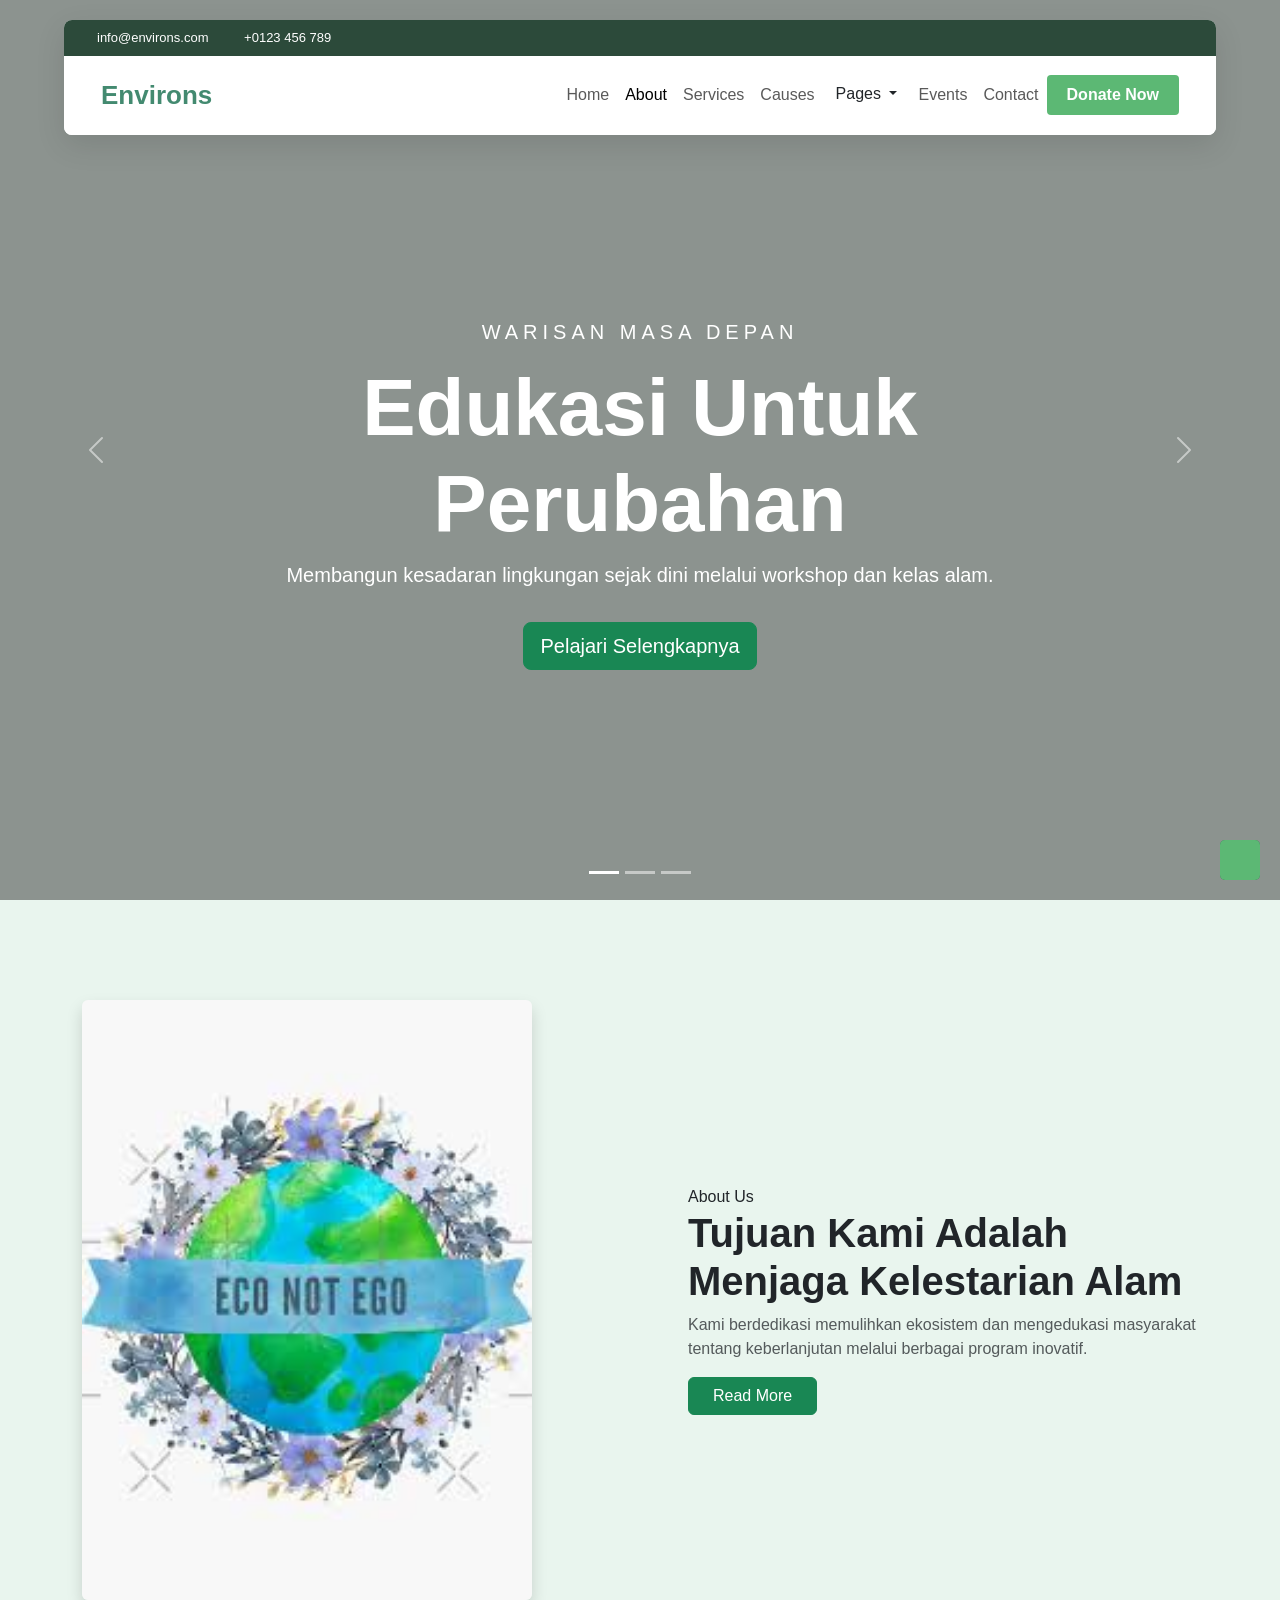
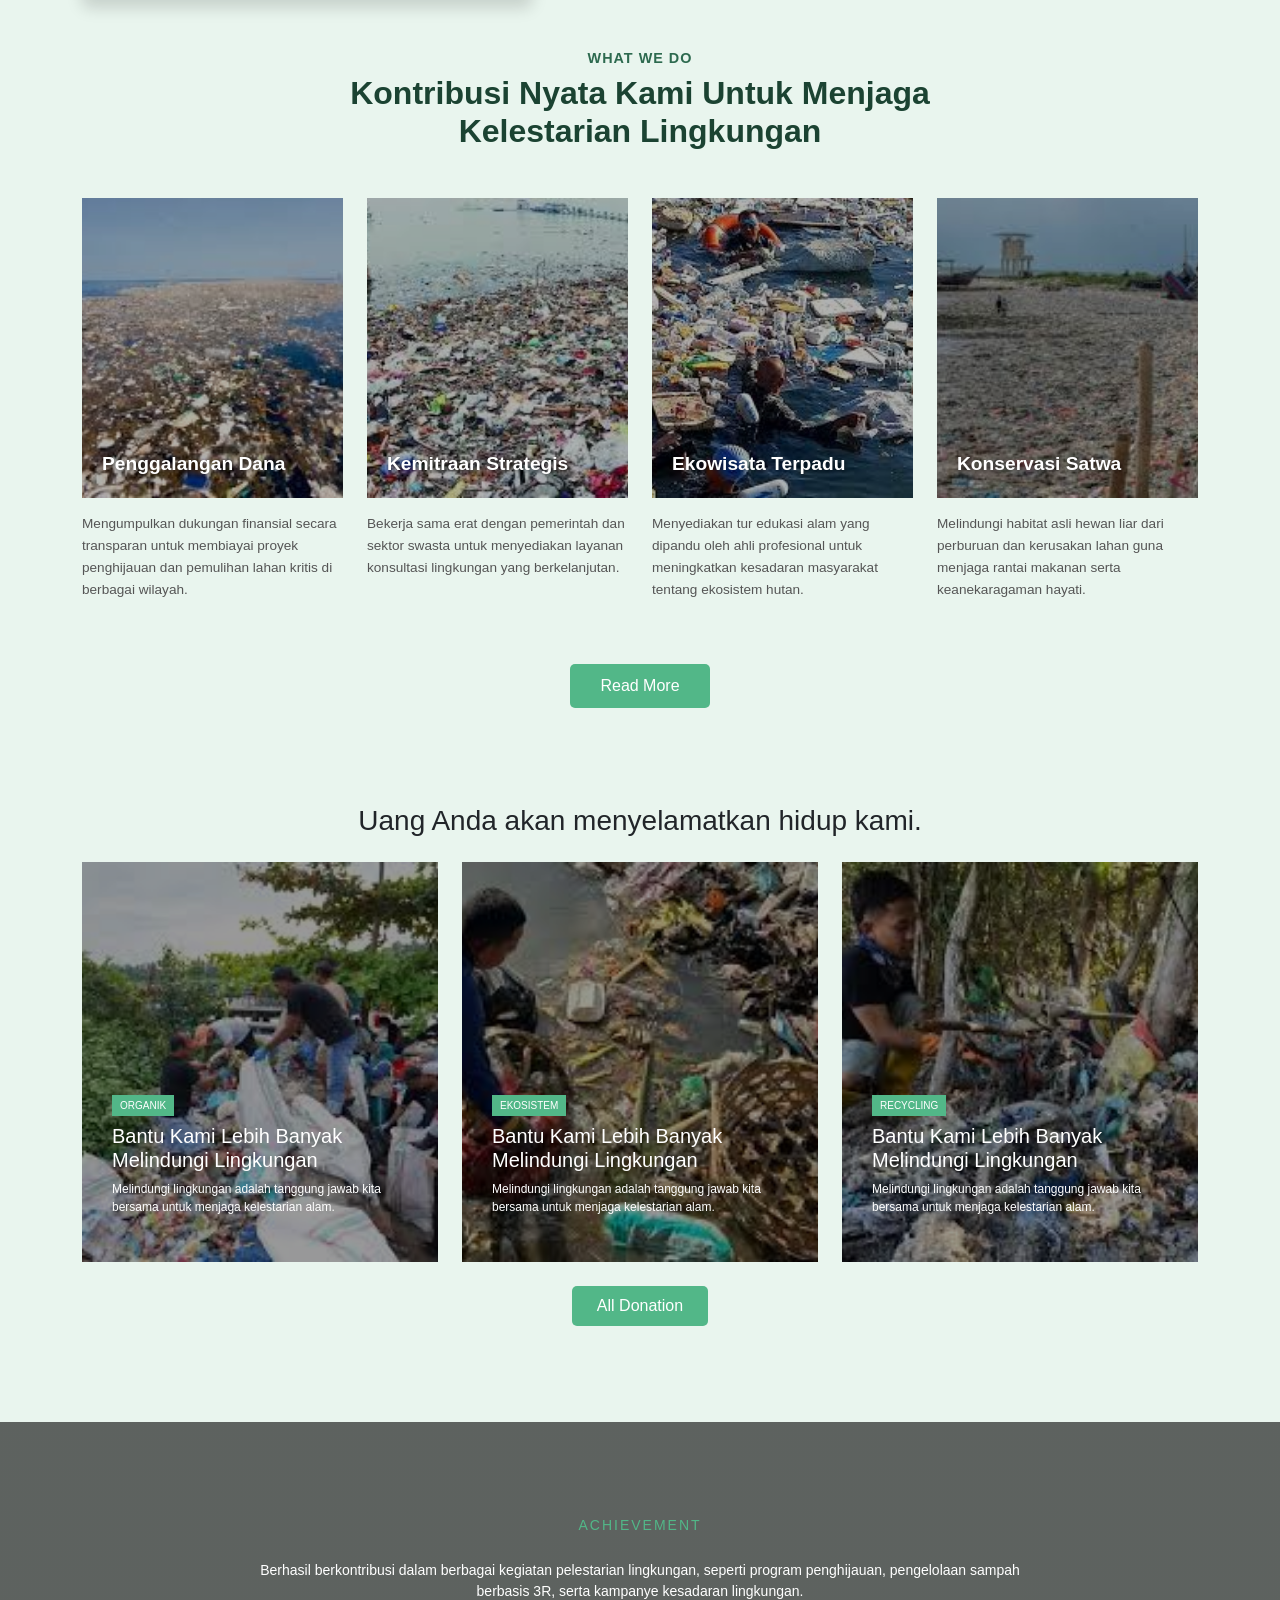
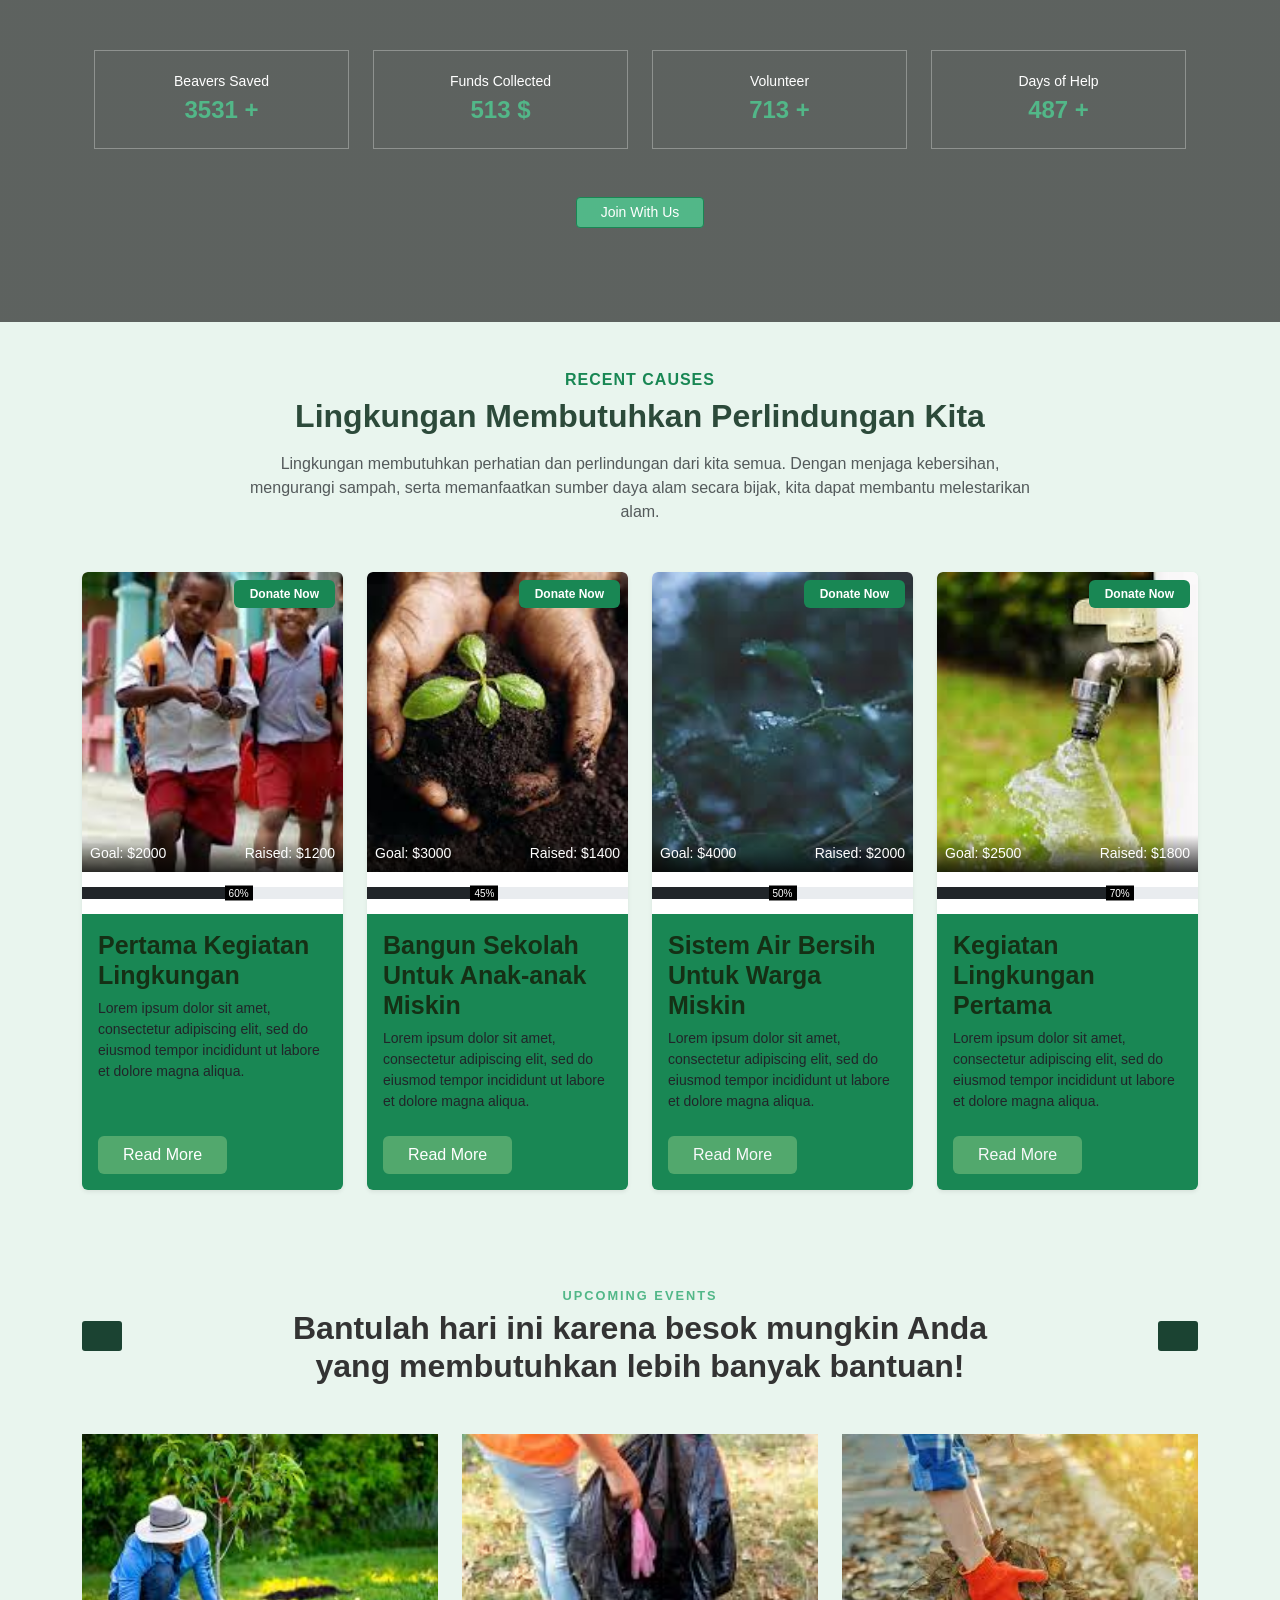
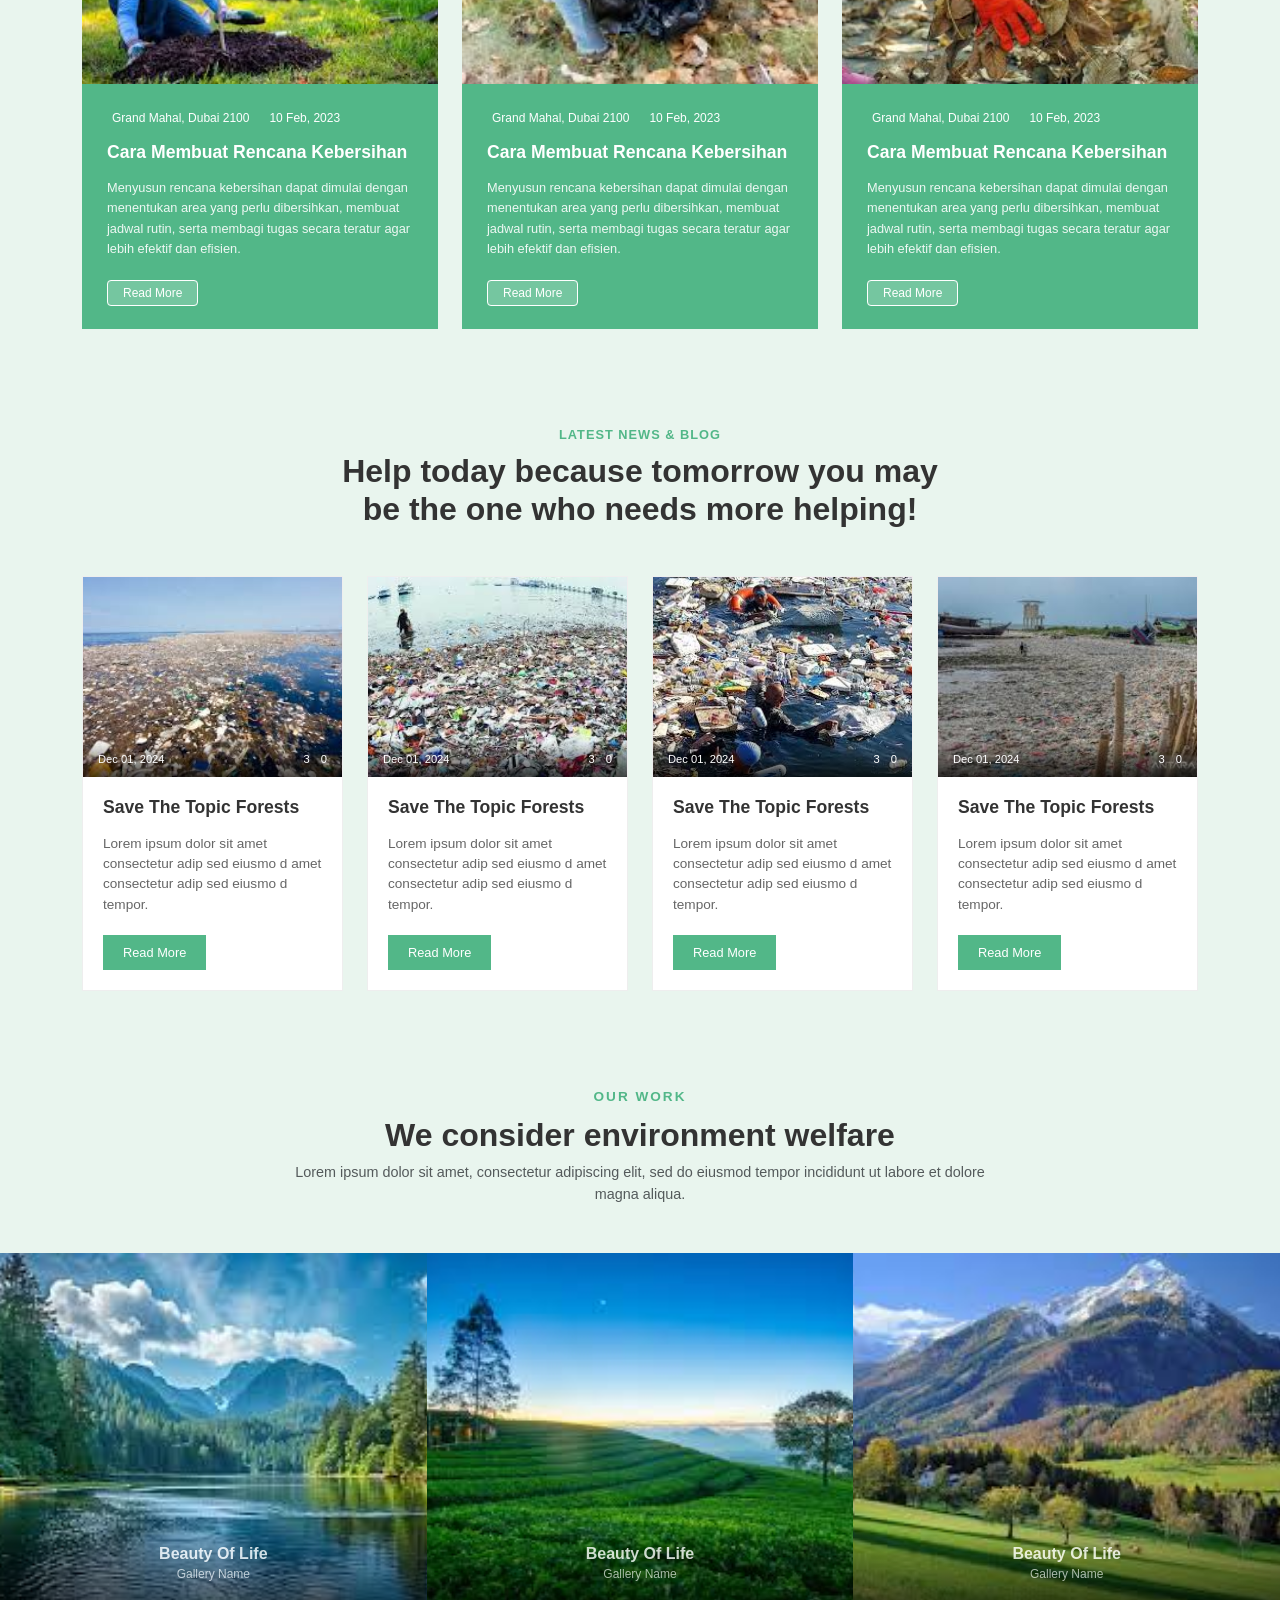
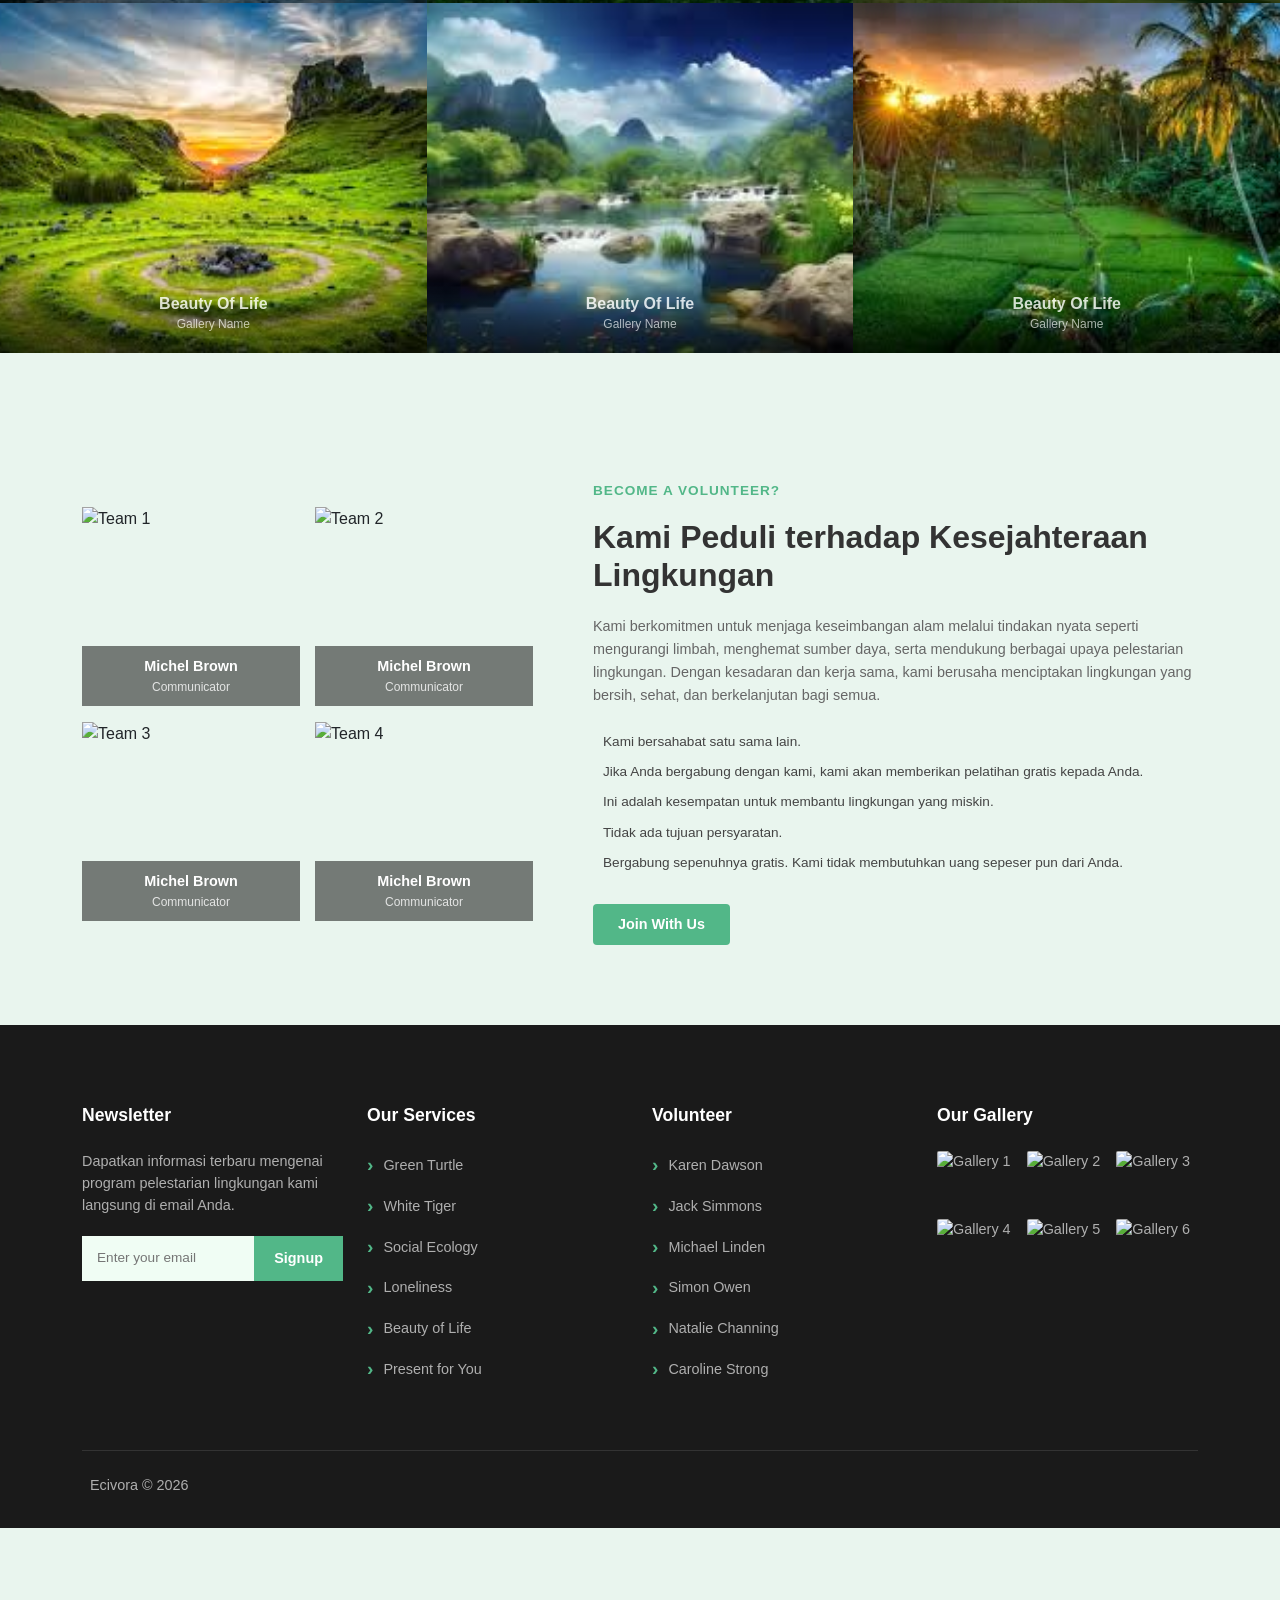
==== commit 7a166e4f: "Update index.html" ====
--- a/index.html
+++ b/index.html
@@ -101,7 +101,7 @@
         <div class="container">
             <div class="row align-items-center">
                 <div class="col-lg-6">
-                    <img src="asset/eco not ego.jpg" class="img-fluid rounded shadow" alt="Eco" style="width: 450px; height: 600px;">
+                    <img src="eco not ego.jpg" class="img-fluid rounded shadow" alt="Eco" style="width: 450px; height: 600px;">
                 </div>
                 <div class="col-lg-6 ps-lg-5">
                     <span class="about-badge">About Us</span>
@@ -120,7 +120,7 @@
         <div class="row g-4">
             <div class="col-md-3">
                 <div class="card-img-container">
-                    <img src="asset/lautansampah1.jpg" alt="Penggalangan Dana">
+                    <img src="lautansampah1.jpg" alt="Penggalangan Dana">
                     <div class="card-img-overlay-text">Penggalangan Dana</div>
                 </div>
                 <p class="service-desc text-start">
@@ -130,7 +130,7 @@
 
             <div class="col-md-3">
                 <div class="card-img-container">
-                    <img src="asset/lautansampah2.jpg" alt="Kemitraan Strategis">
+                    <img src="lautansampah2.jpg" alt="Kemitraan Strategis">
                     <div class="card-img-overlay-text">Kemitraan Strategis</div>
                 </div>
                 <p class="service-desc text-start">
@@ -140,7 +140,7 @@
 
             <div class="col-md-3">
                 <div class="card-img-container">
-                    <img src="asset/lautansampah3.jpg" alt="Ekowisata Terpadu">
+                    <img src="lautansampah3.jpg" alt="Ekowisata Terpadu">
                     <div class="card-img-overlay-text">Ekowisata Terpadu</div>
                 </div>
                 <p class="service-desc text-start">
@@ -150,7 +150,7 @@
 
             <div class="col-md-3">
                 <div class="card-img-container">
-                    <img src="asset/lautansampah4.jpg" alt="Konservasi Satwa">
+                    <img src="lautansampah4.jpg" alt="Konservasi Satwa">
                     <div class="card-img-overlay-text">Konservasi Satwa</div>
                 </div>
                 <p class="service-desc text-start">
@@ -176,7 +176,7 @@
     <div class="row g-4 mb-4">
         <div class="col-md-4">
             <div class="donation-card">
-                <img src="asset/mungut1.jpg" alt="">
+                <img src="mungut1.jpg" alt="">
                 <span class="badge-category mb-2">ORGANIK</span>
                 <h5>Bantu Kami Lebih Banyak Melindungi Lingkungan</h5>
                 <p style="font-size: 12px;">Melindungi lingkungan adalah tanggung jawab kita bersama untuk menjaga kelestarian alam.</p>
@@ -184,7 +184,7 @@
         </div>
         <div class="col-md-4">
             <div class="donation-card">
-                <img src="asset/mungut2.jpg" alt="">
+                <img src="mungut2.jpg" alt="">
                 <span class="badge-category mb-2">EKOSISTEM</span>
                 <h5>Bantu Kami Lebih Banyak Melindungi Lingkungan</h5>
                 <p style="font-size: 12px;">Melindungi lingkungan adalah tanggung jawab kita bersama untuk menjaga kelestarian alam.</p>
@@ -192,7 +192,7 @@
         </div>
         <div class="col-md-4">
             <div class="donation-card">
-                <img src="asset/mungut3.jpg" alt="">
+                <img src="mungut3.jpg" alt="">
                 <span class="badge-category mb-2">RECYCLING</span>
                 <h5>Bantu Kami Lebih Banyak Melindungi Lingkungan</h5>
                 <p style="font-size: 12px;">Melindungi lingkungan adalah tanggung jawab kita bersama untuk menjaga kelestarian alam.</p>
@@ -256,7 +256,7 @@
             <div class="col-md-6 col-lg-3">
                 <div class="card h-100 border-0 shadow-sm overflow-hidden">
                     <div class="position-relative">
-                        <img src="asset/images (1).jpg" class="card-img-top" alt="Cause 1" style="height: 300px; object-fit: cover;">
+                        <img src="images (1).jpg" class="card-img-top" alt="Cause 1" style="height: 300px; object-fit: cover;">
                         <span class="badge bg-success position-absolute top-0 end-0 m-2 px-3 py-2">Donate Now</span>
                         <div class="position-absolute bottom-0 start-0 w-100 p-2 d-flex justify-content-between" style="background: linear-gradient(transparent, rgba(0,0,0,0.8));">
                             <small class="text-white">Goal: $2000</small>
@@ -278,7 +278,7 @@
             <div class="col-md-6 col-lg-3">
                 <div class="card h-100 border-0 shadow-sm overflow-hidden">
                     <div class="position-relative">
-                        <img src="asset/download.jpg" class="card-img-top" alt="Cause 2" style="height: 300px; object-fit: cover;">
+                        <img src="download.jpg" class="card-img-top" alt="Cause 2" style="height: 300px; object-fit: cover;">
                         <span class="badge bg-success position-absolute top-0 end-0 m-2 px-3 py-2">Donate Now</span>
                         <div class="position-absolute bottom-0 start-0 w-100 p-2 d-flex justify-content-between" style="background: linear-gradient(transparent, rgba(0,0,0,0.8));">
                             <small class="text-white">Goal: $3000</small>
@@ -300,7 +300,7 @@
             <div class="col-md-6 col-lg-3">
                 <div class="card h-100 border-0 shadow-sm overflow-hidden">
                     <div class="position-relative">
-                        <img src="asset/daun kehujanan.jpg" class="card-img-top" alt="Cause 3" style="height: 300px; object-fit: cover;">
+                        <img src="daun kehujanan.jpg" class="card-img-top" alt="Cause 3" style="height: 300px; object-fit: cover;">
                         <span class="badge bg-success position-absolute top-0 end-0 m-2 px-3 py-2">Donate Now</span>
                         <div class="position-absolute bottom-0 start-0 w-100 p-2 d-flex justify-content-between" style="background: linear-gradient(transparent, rgba(0,0,0,0.8));">
                             <small class="text-white">Goal: $4000</small>
@@ -322,7 +322,7 @@
             <div class="col-md-6 col-lg-3">
                 <div class="card h-100 border-0 shadow-sm overflow-hidden">
                     <div class="position-relative">
-                        <img src="asset/kran air.jpg" class="card-img-top" alt="Cause 4" style="height: 300px; object-fit: cover;">
+                        <img src="kran air.jpg" class="card-img-top" alt="Cause 4" style="height: 300px; object-fit: cover;">
                         <span class="badge bg-success position-absolute top-0 end-0 m-2 px-3 py-2">Donate Now</span>
                         <div class="position-absolute bottom-0 start-0 w-100 p-2 d-flex justify-content-between" style="background: linear-gradient(transparent, rgba(0,0,0,0.8));">
                             <small class="text-white">Goal: $2500</small>
@@ -363,7 +363,7 @@
         <div class="col-md-4">
             <div class="event-card">
                 <div class="event-img-container">
-                    <img src="asset/menanam.jpg" alt="Protes Lingkungan">
+                    <img src="menanam.jpg" alt="Protes Lingkungan">
                 </div>
                 <div class="event-content">
                     <div class="event-meta">
@@ -382,7 +382,7 @@
         <div class="col-md-4">
             <div class="event-card">
                 <div class="event-img-container">
-                    <img src="asset/memungut sampah.jpg" alt="Stop Eating Animals">
+                    <img src="memungut sampah.jpg" alt="Stop Eating Animals">
                 </div>
                 <div class="event-content">
                     <div class="event-meta">
@@ -401,7 +401,7 @@
         <div class="col-md-4">
             <div class="event-card">
                 <div class="event-img-container">
-                    <img src="asset/mungut daun.jpg" alt="Diskusi Lingkungan">
+                    <img src="mungut daun.jpg" alt="Diskusi Lingkungan">
                 </div>
                 <div class="event-content">
                     <div class="event-meta">
@@ -427,7 +427,7 @@
         <div class="col-md-3">
             <div class="blog-card card h-100">
                 <div class="blog-img-wrapper">
-                    <img src="asset/lautansampah1.jpg" alt="Forest">
+                    <img src="lautansampah1.jpg" alt="Forest">
                     <div class="blog-meta-overlay">
                         <span><i class="bi bi-clock"></i> Dec 01, 2024</span>
                         <span>
@@ -449,7 +449,7 @@
         <div class="col-md-3">
             <div class="blog-card card h-100">
                 <div class="blog-img-wrapper">
-                    <img src="asset/lautansampah2.jpg" alt="Wind Turbine">
+                    <img src="lautansampah2.jpg" alt="Wind Turbine">
                     <div class="blog-meta-overlay">
                         <span><i class="bi bi-clock"></i> Dec 01, 2024</span>
                         <span>
@@ -471,7 +471,7 @@
         <div class="col-md-3">
             <div class="blog-card card h-100">
                 <div class="blog-img-wrapper">
-                    <img src="asset/lautansampah3.jpg" alt="Green Field">
+                    <img src="lautansampah3.jpg" alt="Green Field">
                     <div class="blog-meta-overlay">
                         <span><i class="bi bi-clock"></i> Dec 01, 2024</span>
                         <span>
@@ -493,7 +493,7 @@
         <div class="col-md-3">
             <div class="blog-card card h-100">
                 <div class="blog-img-wrapper">
-                    <img src="asset/lautansampah4.jpg" alt="Nature">
+                    <img src="lautansampah4.jpg" alt="Nature">
                     <div class="blog-meta-overlay">
                         <span><i class="bi bi-clock"></i> Dec 01, 2024</span>
                         <span>
@@ -525,7 +525,7 @@
 
     <div class="container-fluid gallery-container">
         <div class="row g-0"> <div class="col-md-4 gallery-item">
-                <img src="asset/alam1.jpg" alt="Volunteers">
+                <img src="alam1.jpg" alt="Volunteers">
                 <div class="gallery-overlay">
                     <h6>Beauty Of Life</h6>
                     <p>Gallery Name</p>
@@ -533,7 +533,7 @@
             </div>
 
             <div class="col-md-4 gallery-item ">
-                <img src="asset/alam2.jpg" alt="Snow Mountain">
+                <img src="alam2.jpg" alt="Snow Mountain">
                 <div class="gallery-overlay">
                     <h6>Beauty Of Life</h6>
                     <p>Gallery Name</p>
@@ -541,7 +541,7 @@
             </div>
 
             <div class="col-md-4 gallery-item">
-                <img src="asset/alam3.jpg" alt="Food Distribution">
+                <img src="alam3.jpg" alt="Food Distribution">
                 <div class="gallery-overlay">
                     <h6>Beauty Of Life</h6>
                     <p>Gallery Name</p>
@@ -549,7 +549,7 @@
             </div>
 
             <div class="col-md-4 gallery-item">
-                <img src="asset/alam4.jpg" alt="Smiling Children">
+                <img src="alam4.jpg" alt="Smiling Children">
                 <div class="gallery-overlay">
                     <h6>Beauty Of Life</h6>
                     <p>Gallery Name</p>
@@ -557,7 +557,7 @@
             </div>
 
             <div class="col-md-4 gallery-item">
-                <img src="asset/alam5.jpg" alt="Waste Management">
+                <img src="alam5.jpg" alt="Waste Management">
                 <div class="gallery-overlay">
                     <h6>Beauty Of Life</h6>
                     <p>Gallery Name</p>
@@ -565,7 +565,7 @@
             </div>
 
             <div class="col-md-4 gallery-item">
-                <img src="asset/alam6.jpg" alt="Art Gallery">
+                <img src="alam6.jpg" alt="Art Gallery">
                 <div class="gallery-overlay">
                     <h6>Beauty Of Life</h6>
                     <p>Gallery Name</p>
@@ -723,4 +723,4 @@
         };
     </script>
 </body>
-</html>+</html>
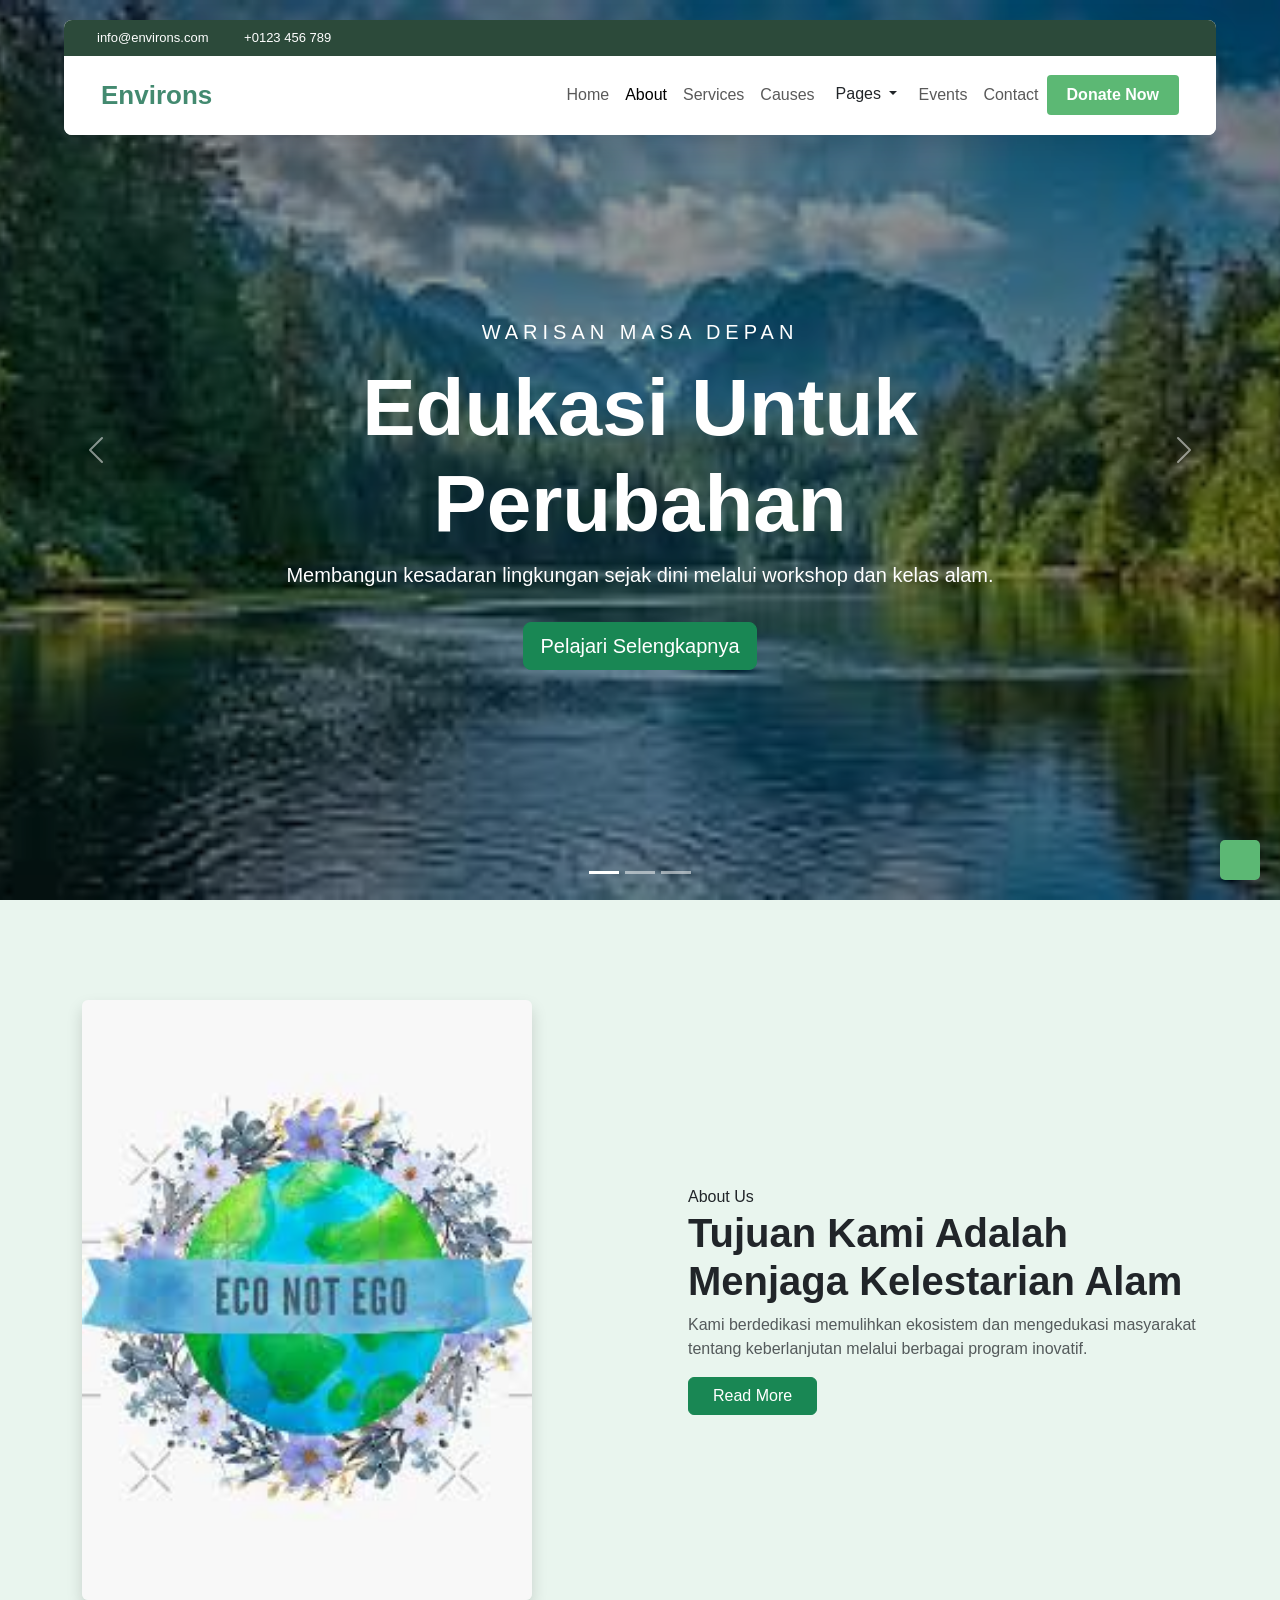
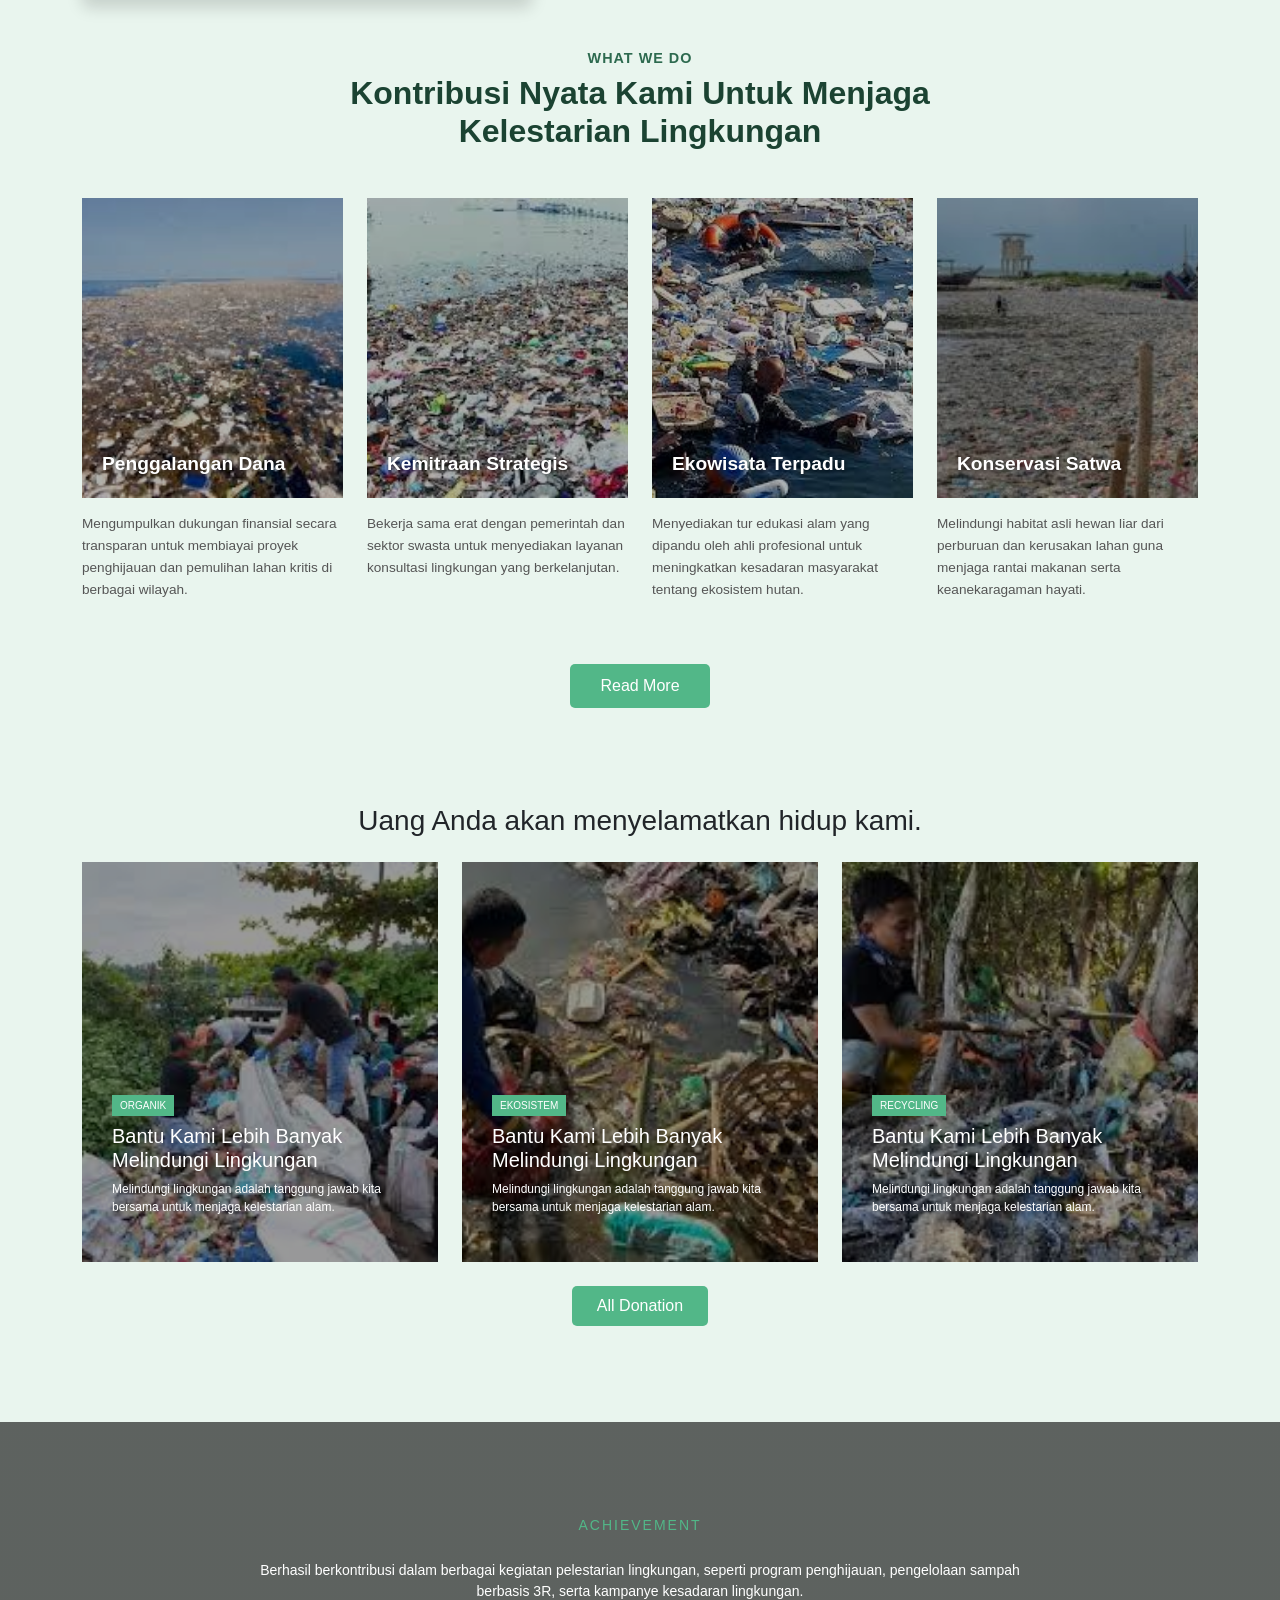
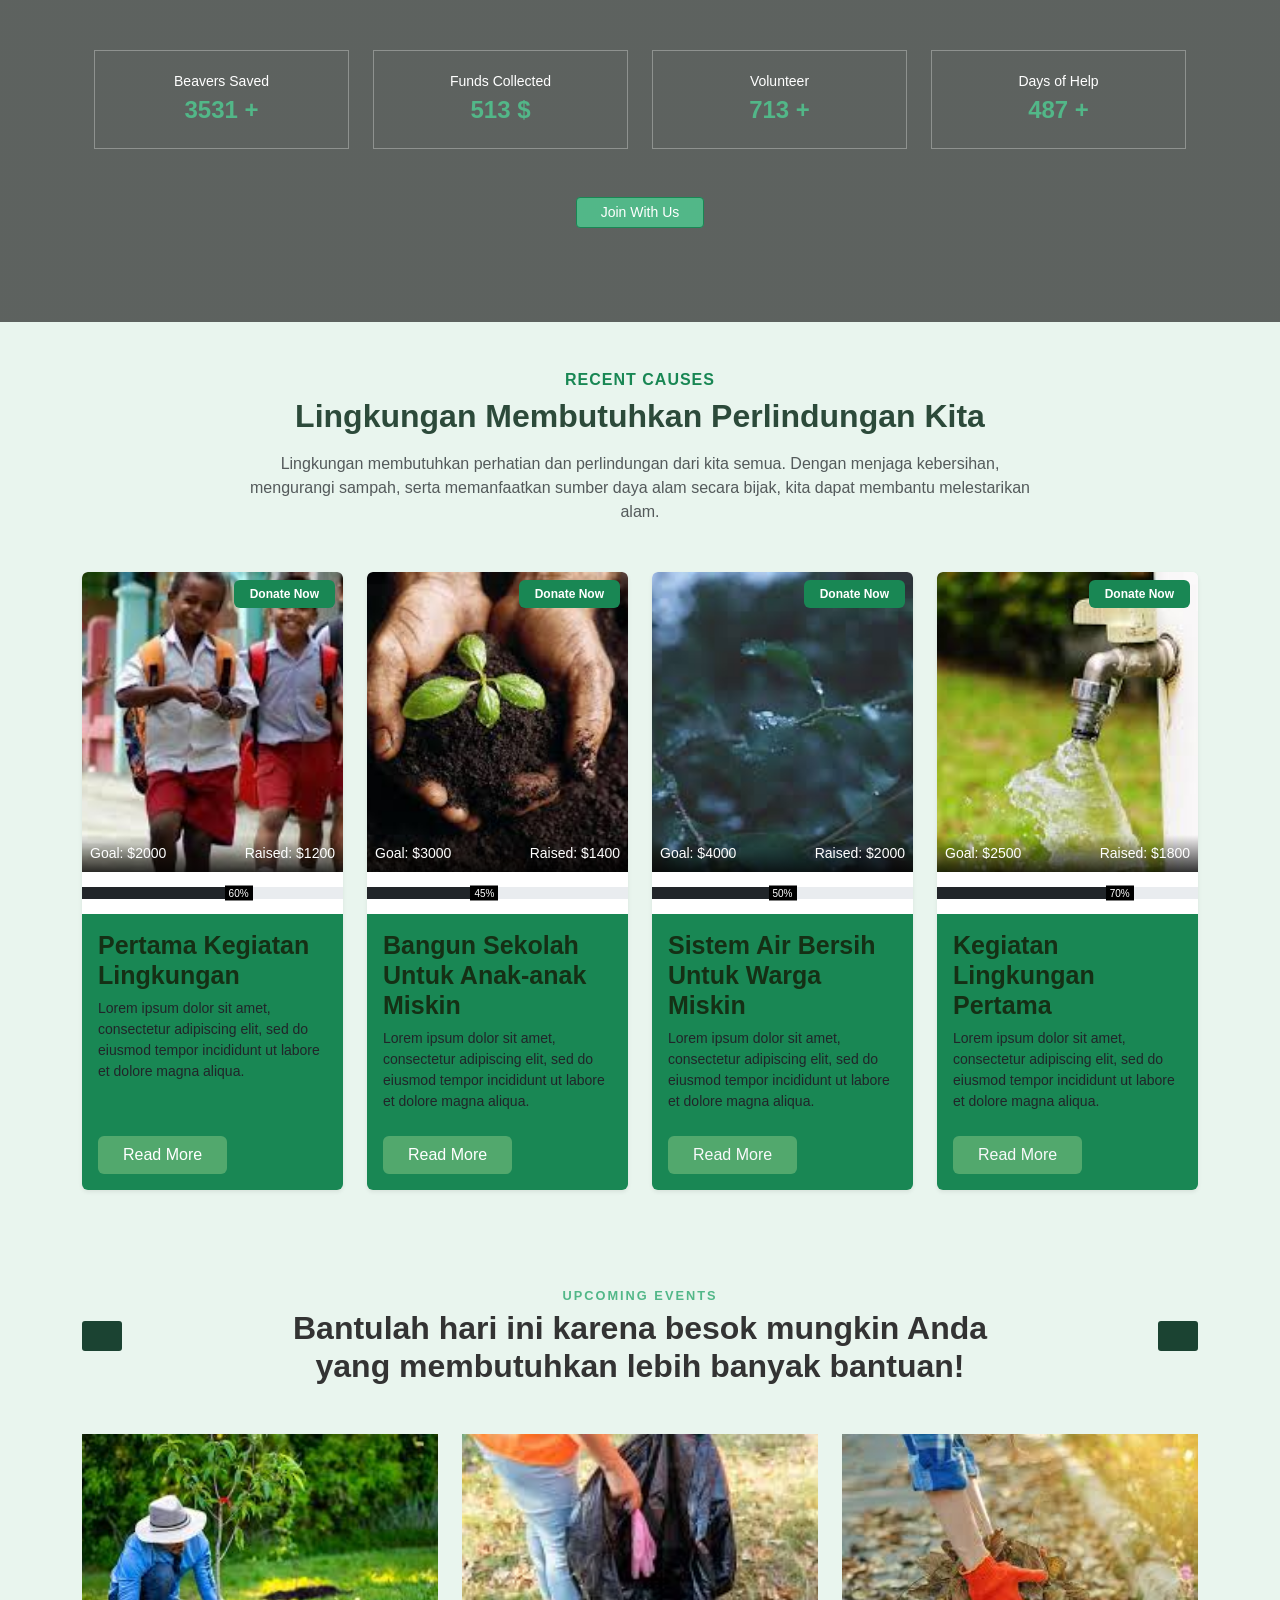
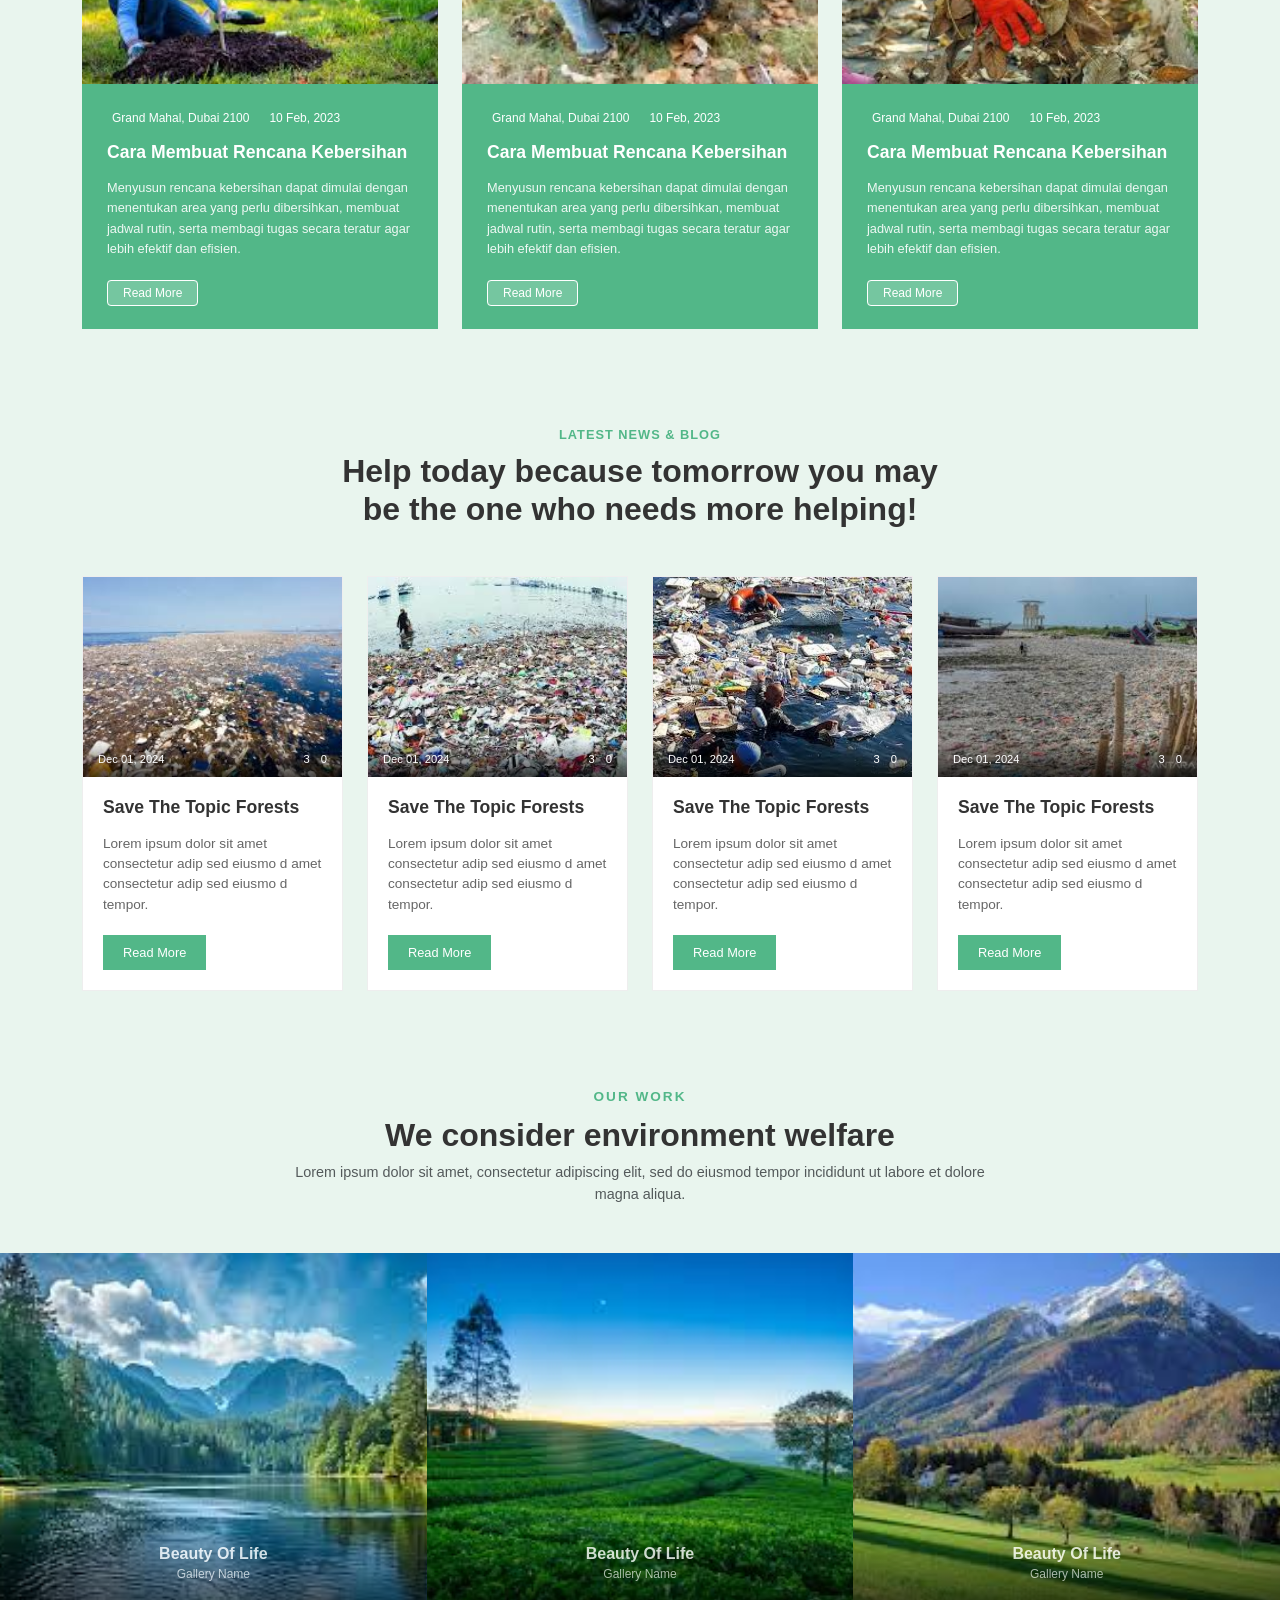
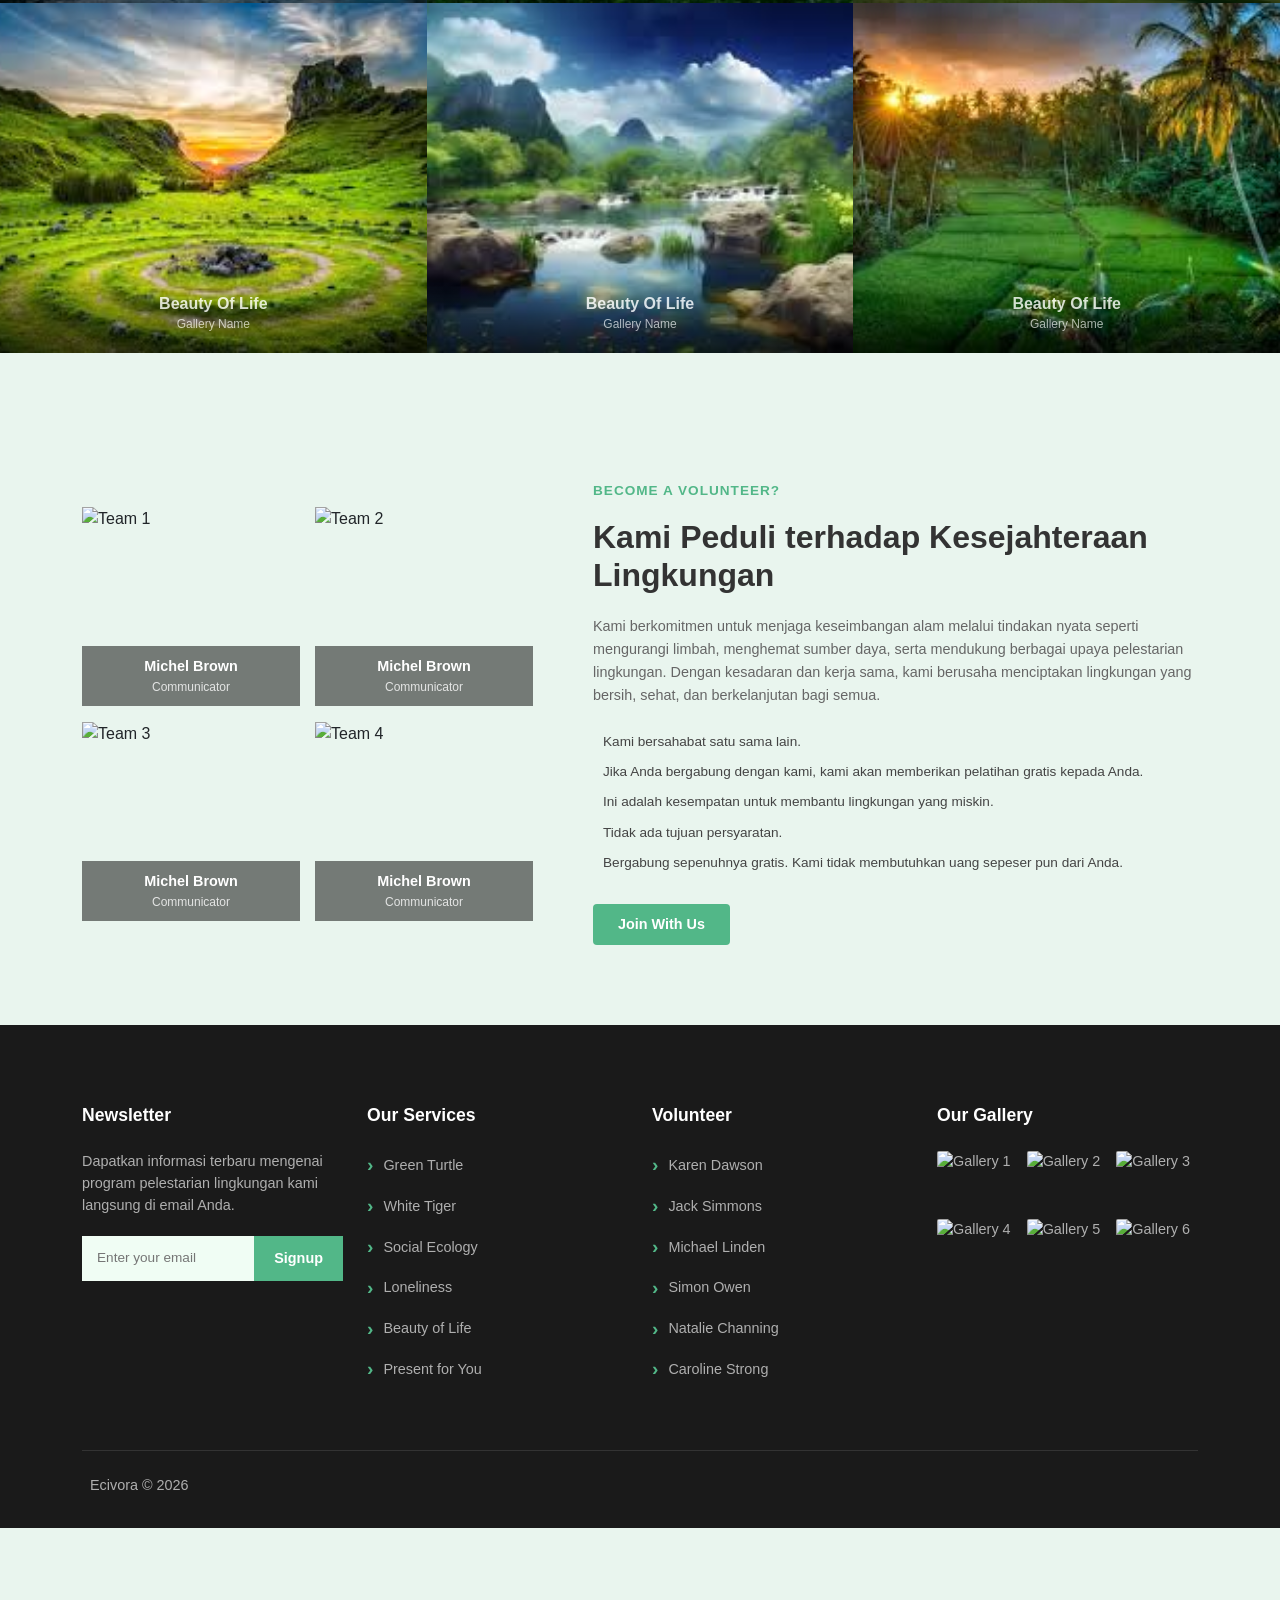
==== commit 5536dd19: "Update index.html" ====
--- a/index.html
+++ b/index.html
@@ -61,7 +61,7 @@
         </div>
 
         <div class="carousel-inner">
-            <div class="carousel-item active" style="background-image: url('asset/alam1.jpg');">
+            <div class="carousel-item active" style="background-image: url('alam1.jpg');">
                 <div class="carousel-caption">
                     <h5 class="text-uppercase mb-3" style="letter-spacing: 5px;">Warisan Masa Depan</h5>
                     <h1 class="display-1 fw-bold">Edukasi Untuk<br>Perubahan</h1>
@@ -70,7 +70,7 @@
                 </div>
             </div>
 
-            <div class="carousel-item" style="background-image: url('asset/alam2.jpg');">
+            <div class="carousel-item" style="background-image: url('alam2.jpg');">
                 <div class="carousel-caption">
                     <h5 class="text-uppercase mb-3" style="letter-spacing: 5px;">Aksi Nyata</h5>
                     <h1 class="display-1 fw-bold">Reboisasi Untuk<br>Dunia</h1>
@@ -79,7 +79,7 @@
                 </div>
             </div>
 
-            <div class="carousel-item" style="background-image: url('asset/alam3.jpg');">
+            <div class="carousel-item" style="background-image: url('alam3.jpg');">
                 <div class="carousel-caption">
                     <h5 class="text-uppercase mb-3" style="letter-spacing: 5px;">Energi Terbarukan</h5>
                     <h1 class="display-1 fw-bold">Inovasi Teknologi<br>Hijau</h1>
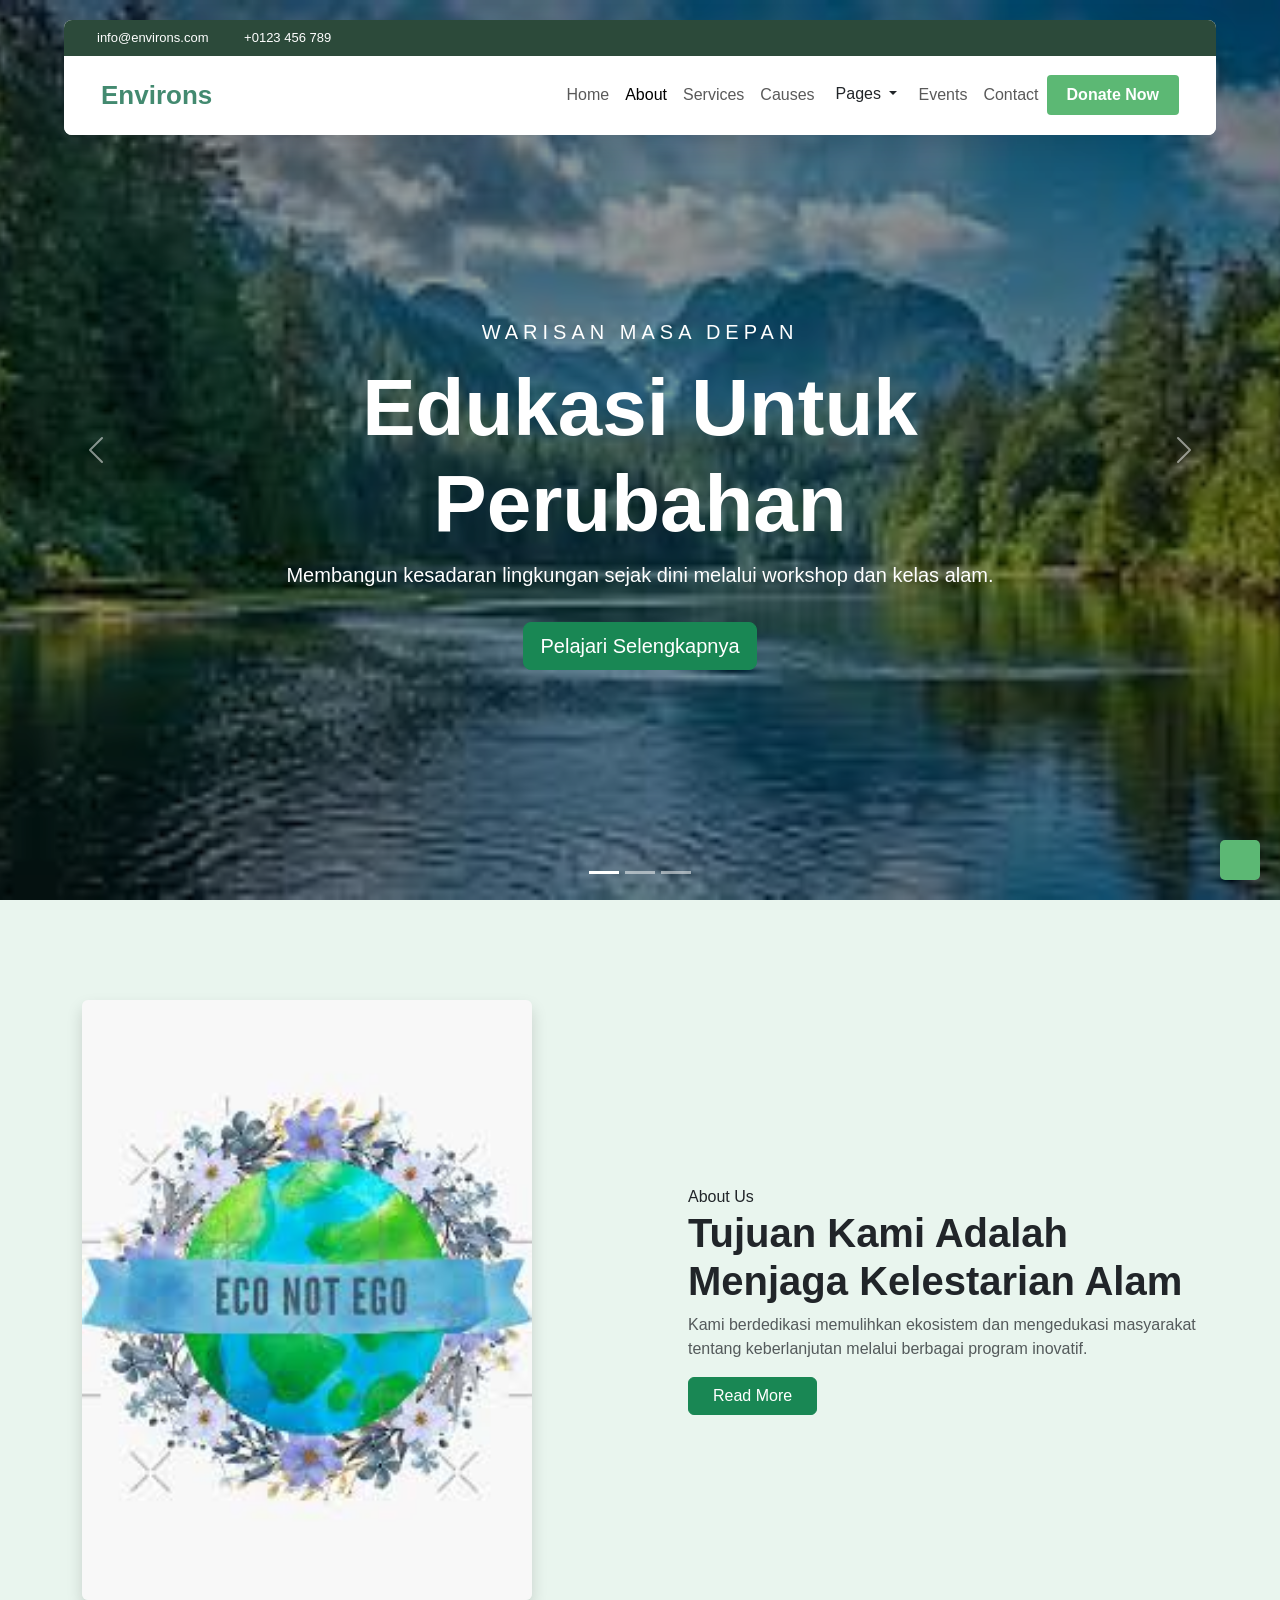
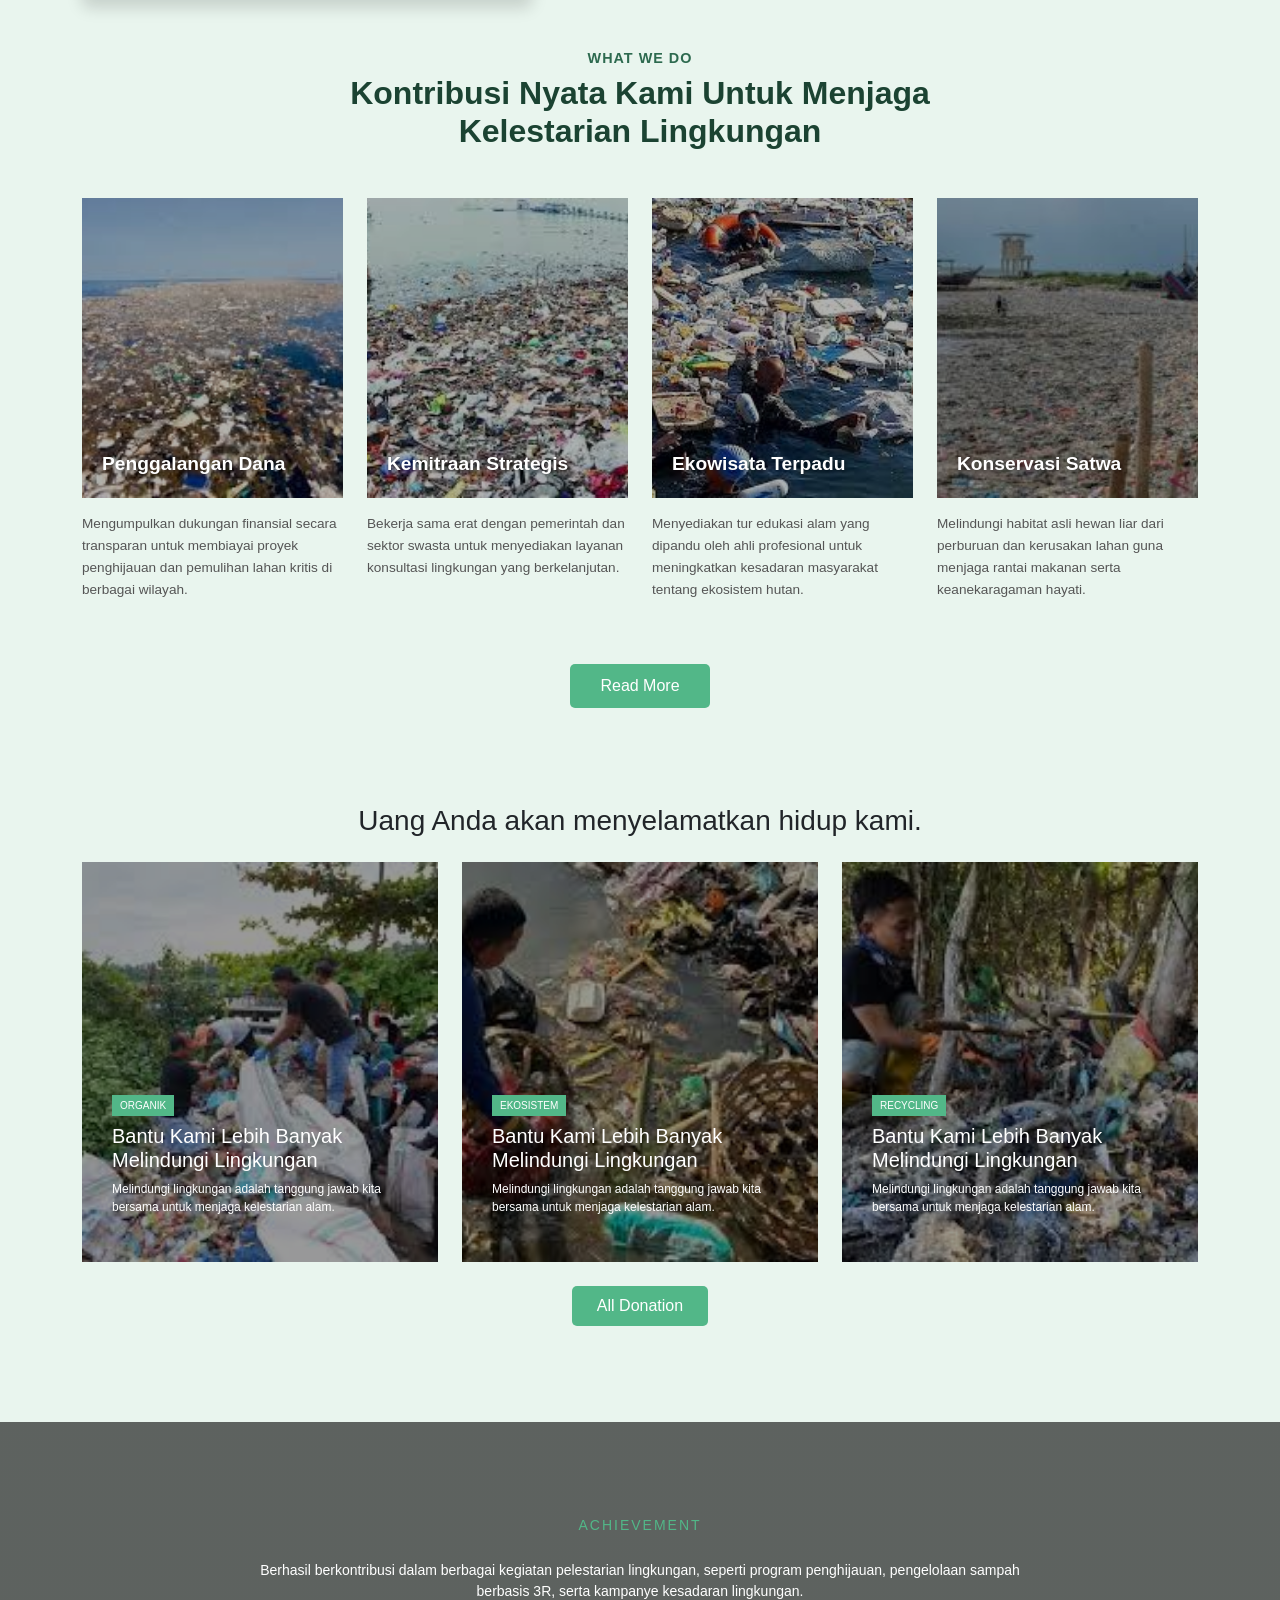
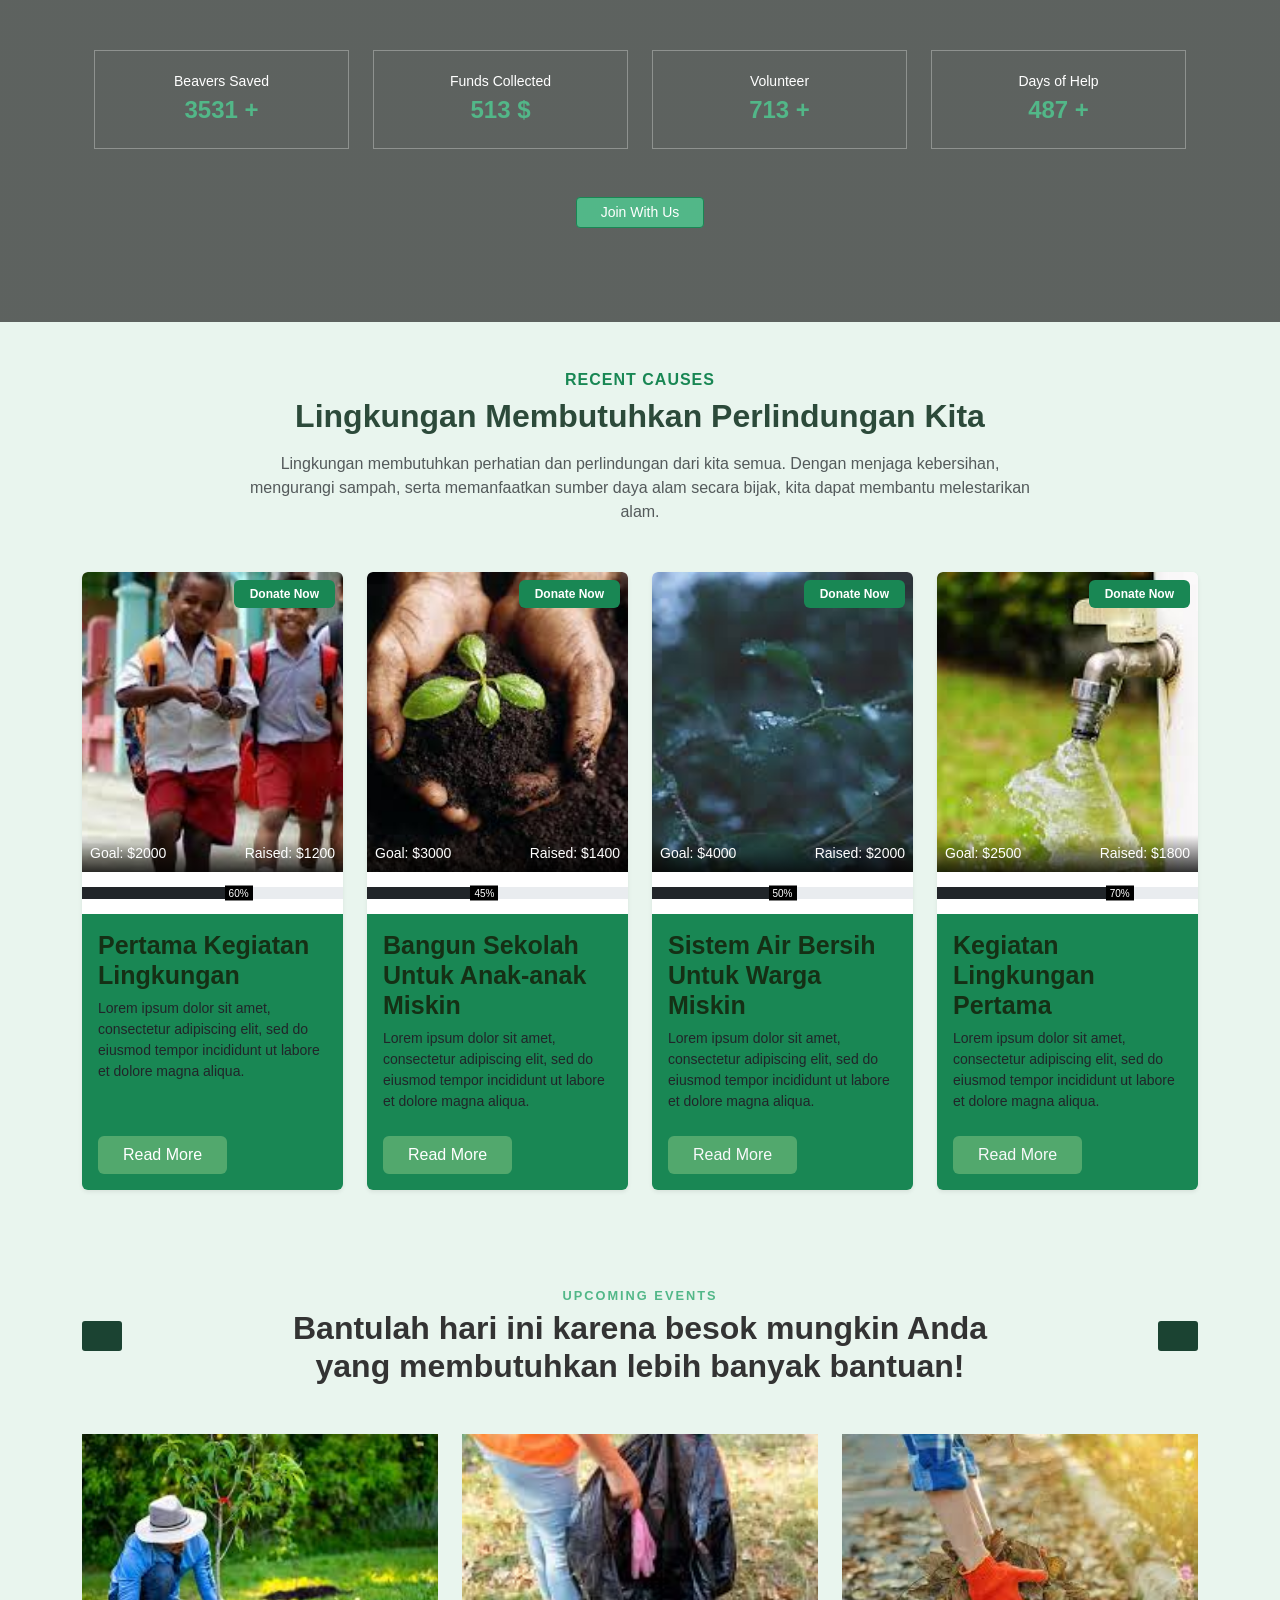
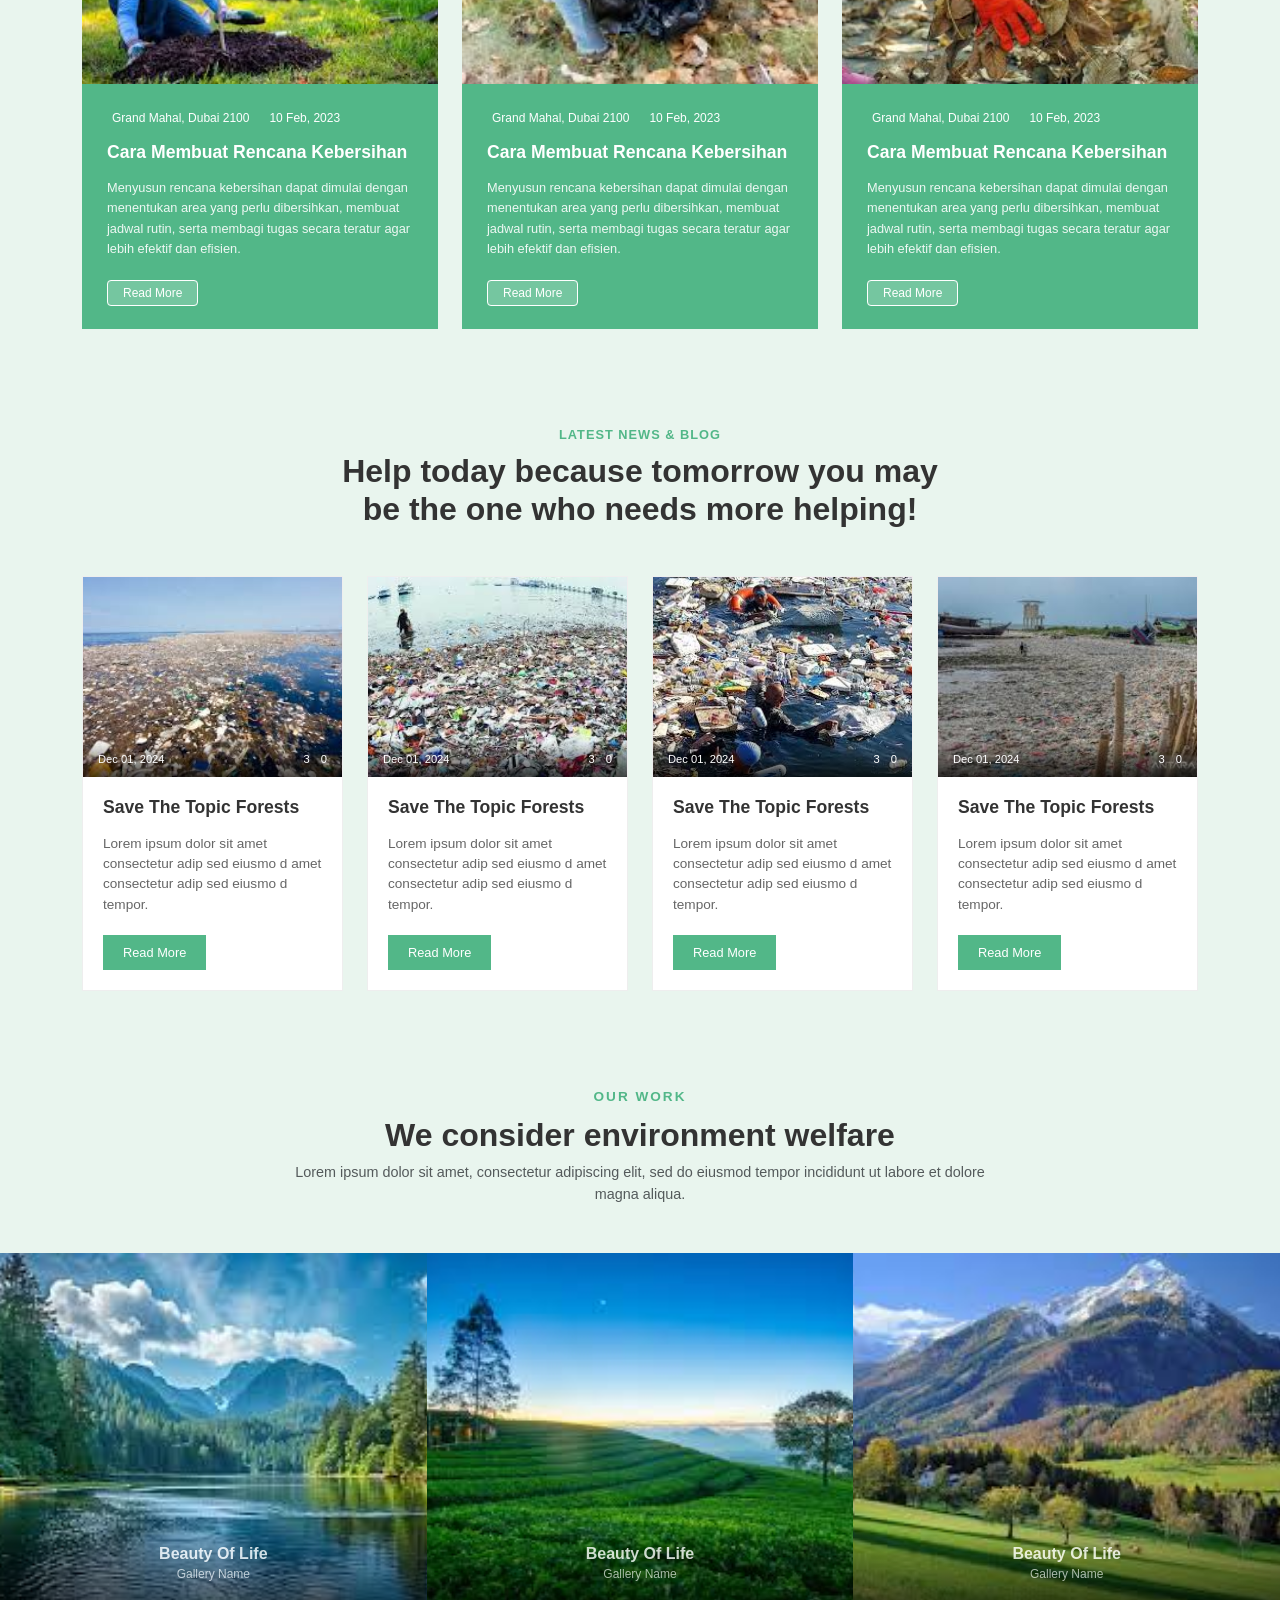
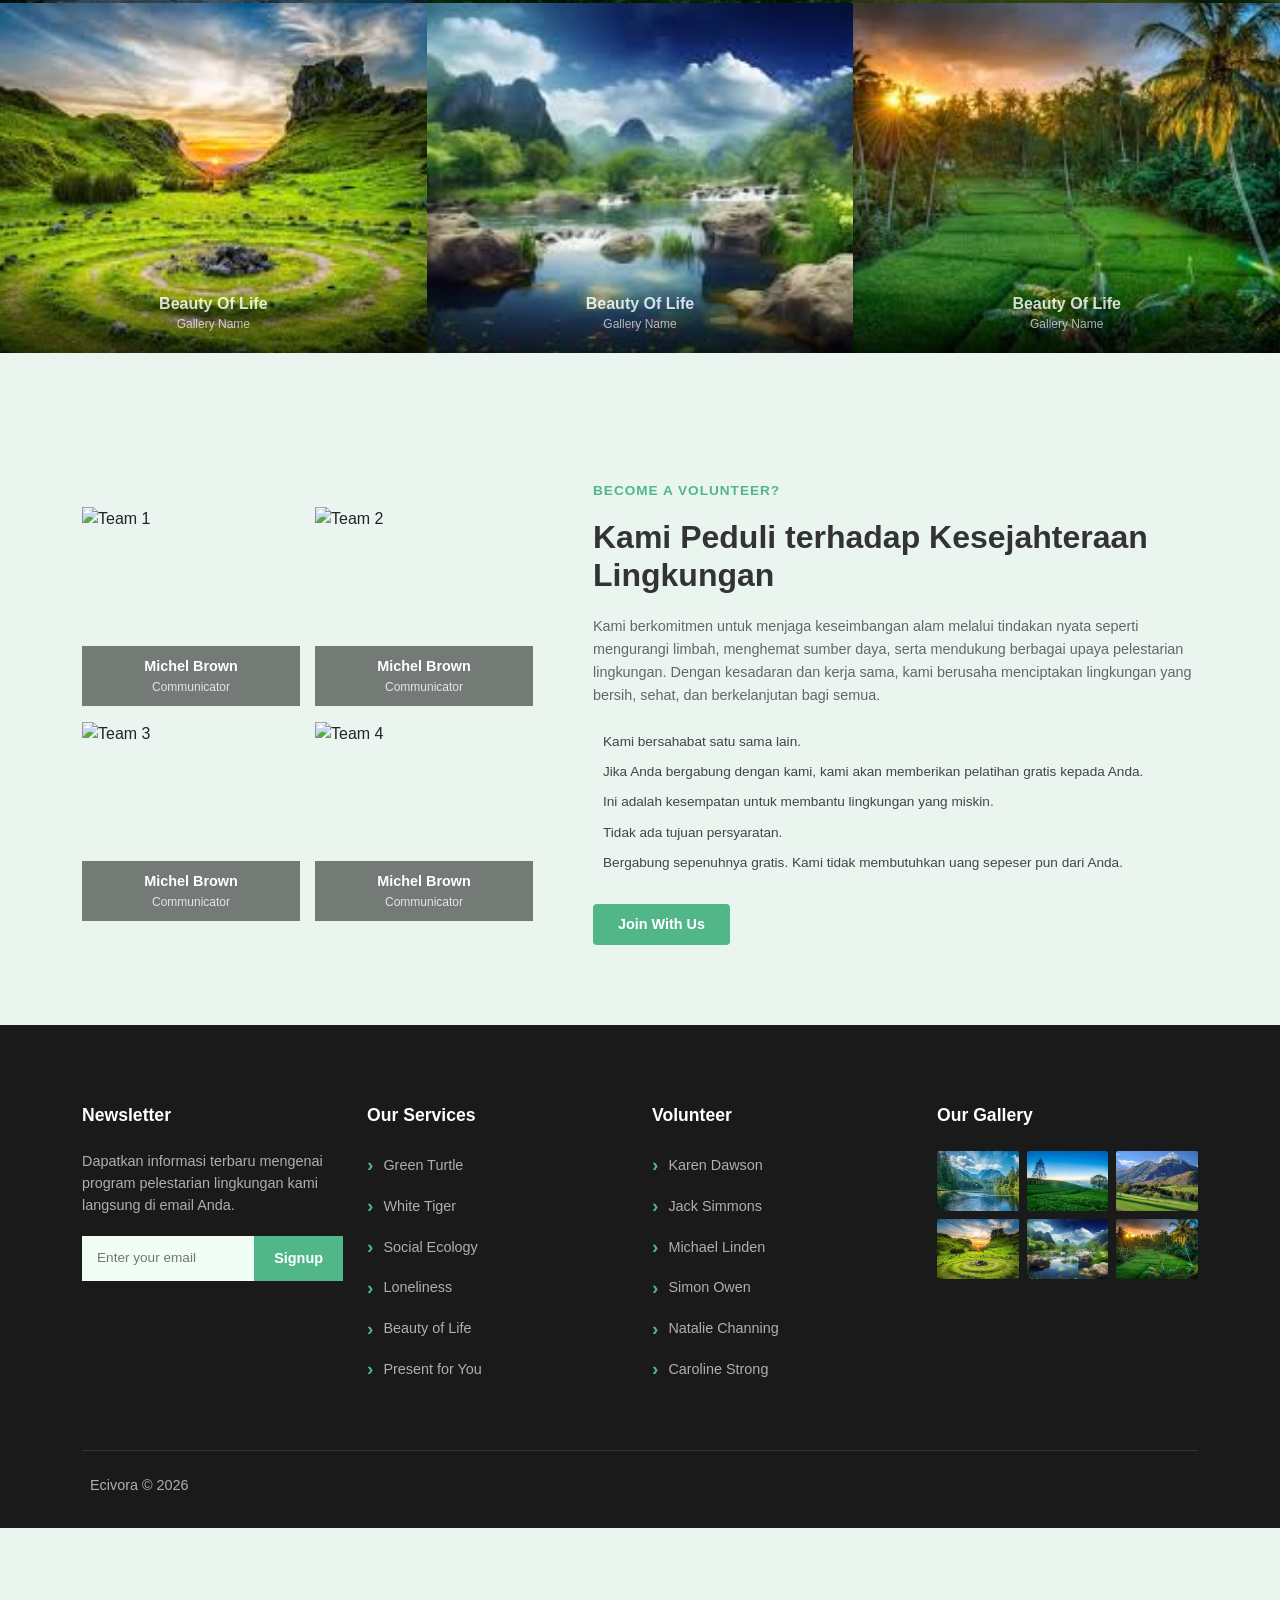
==== commit 50b5fe13: "Update index.html" ====
--- a/index.html
+++ b/index.html
@@ -675,12 +675,12 @@
             <div class="col-md-3">
                 <h5 class="footer-title">Our Gallery</h5>
                 <div class="footer-gallery">
-                    <img src="asset/alam1.jpg" alt="Gallery 1">
-                    <img src="asset/alam2.jpg" alt="Gallery 2">
-                    <img src="asset/alam3.jpg" alt="Gallery 3">
-                    <img src="asset/alam4.jpg" alt="Gallery 4">
-                    <img src="asset/alam5.jpg" alt="Gallery 5">
-                    <img src="asset/alam6.jpg" alt="Gallery 6">
+                    <img src="alam1.jpg" alt="Gallery 1">
+                    <img src="alam2.jpg" alt="Gallery 2">
+                    <img src="alam3.jpg" alt="Gallery 3">
+                    <img src="alam4.jpg" alt="Gallery 4">
+                    <img src="alam5.jpg" alt="Gallery 5">
+                    <img src="alam6.jpg" alt="Gallery 6">
                 </div>
             </div>
 
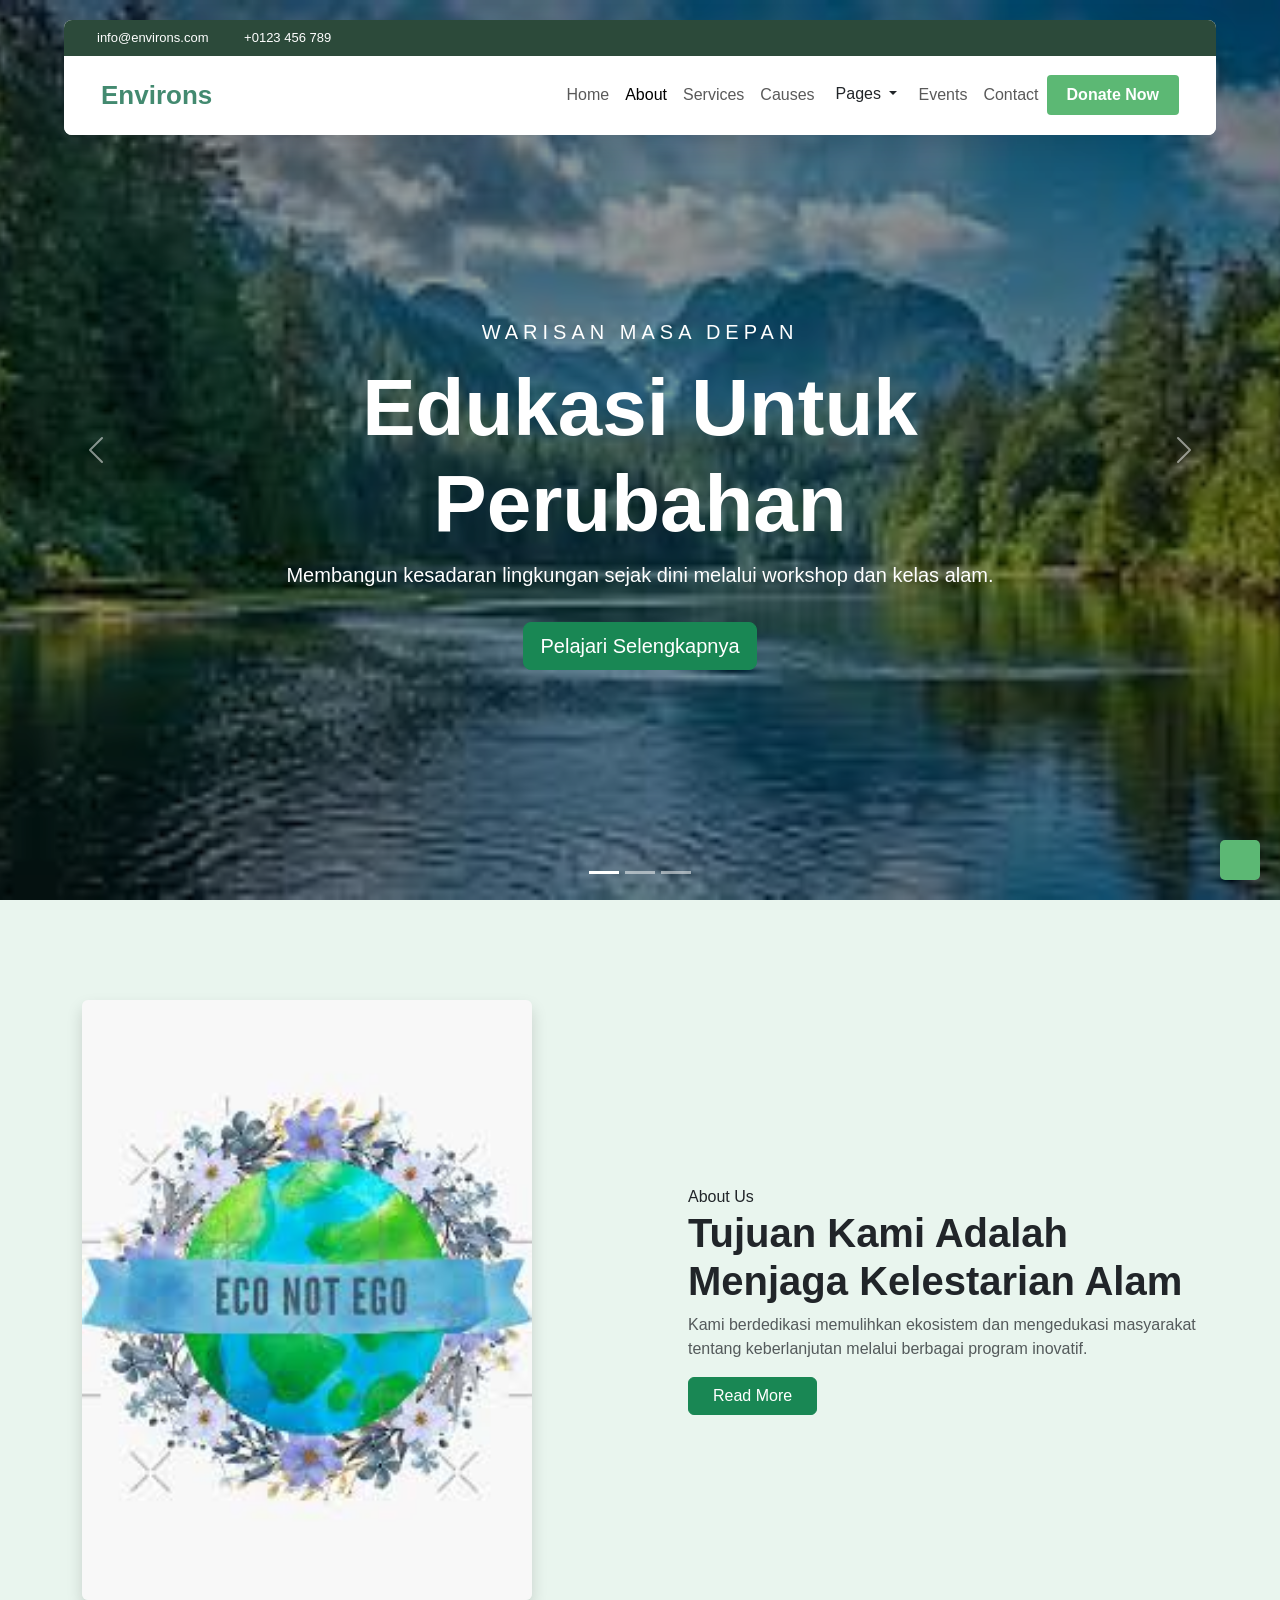
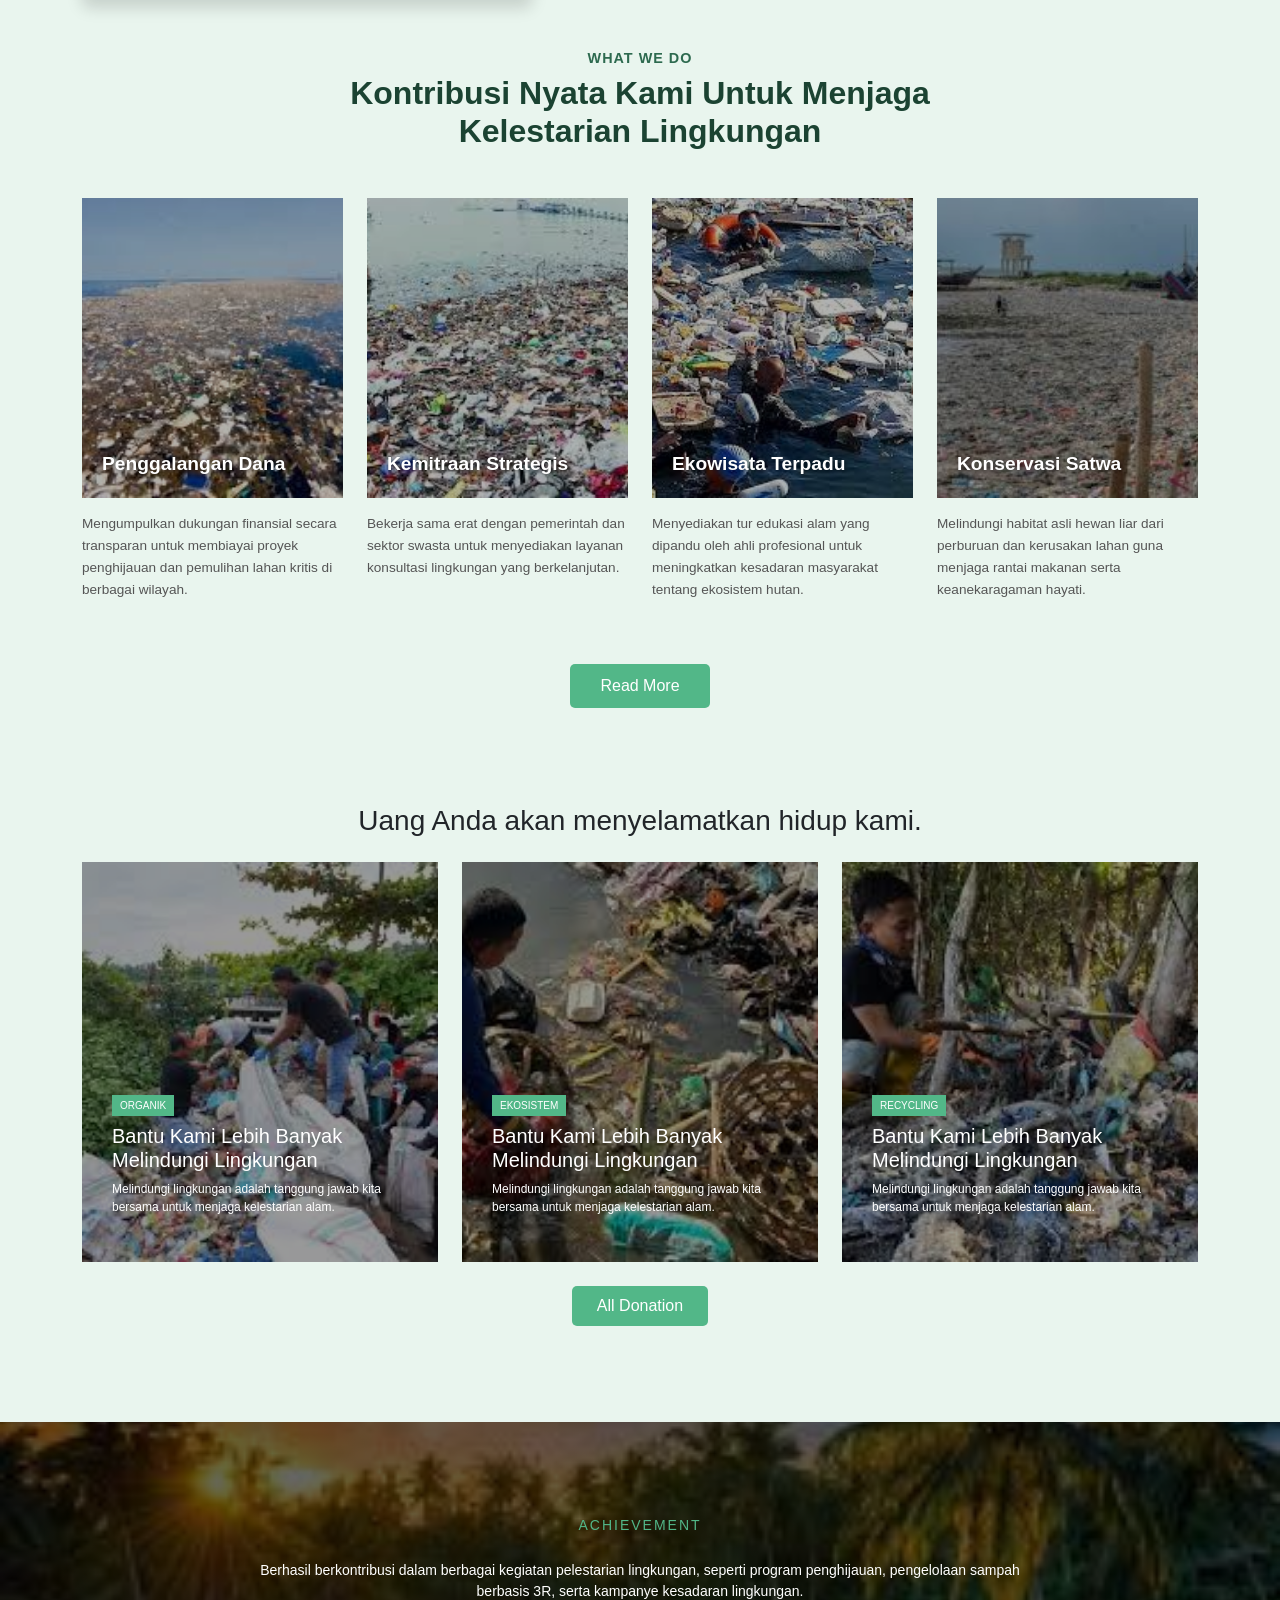
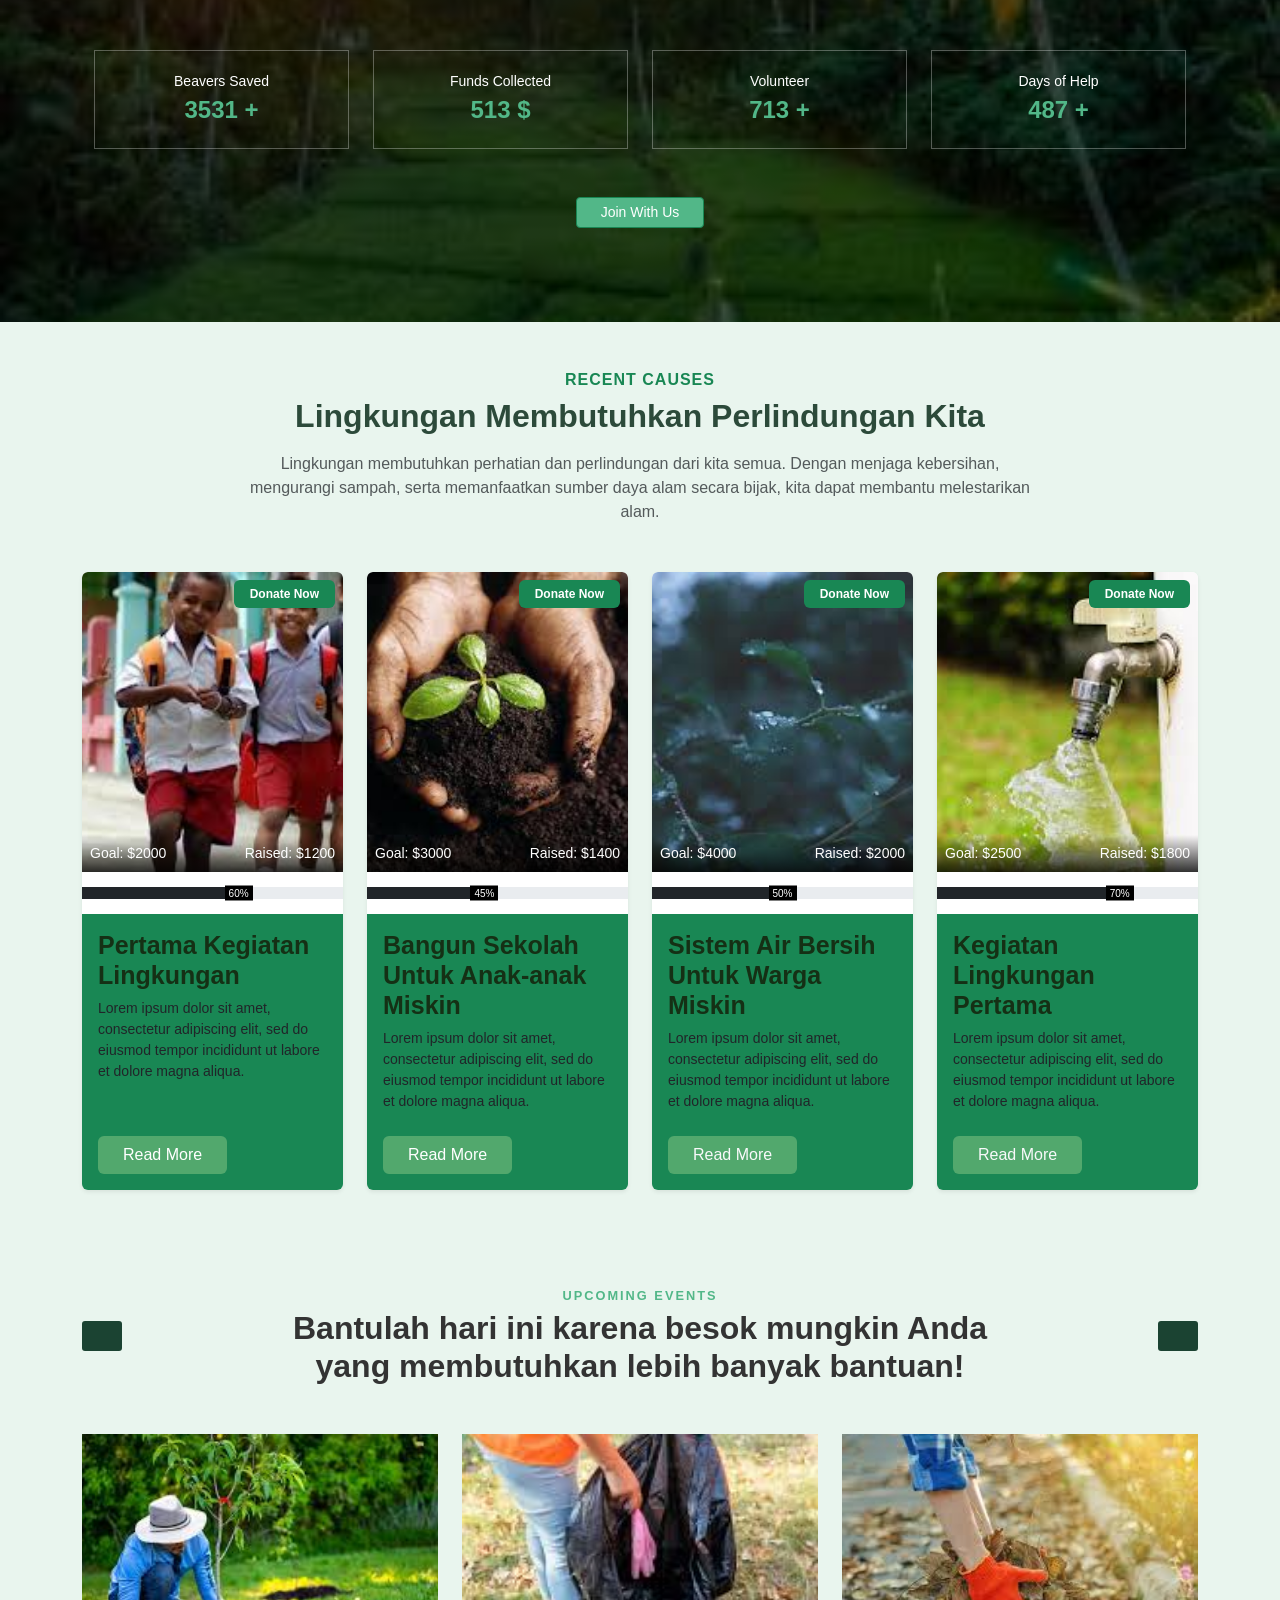
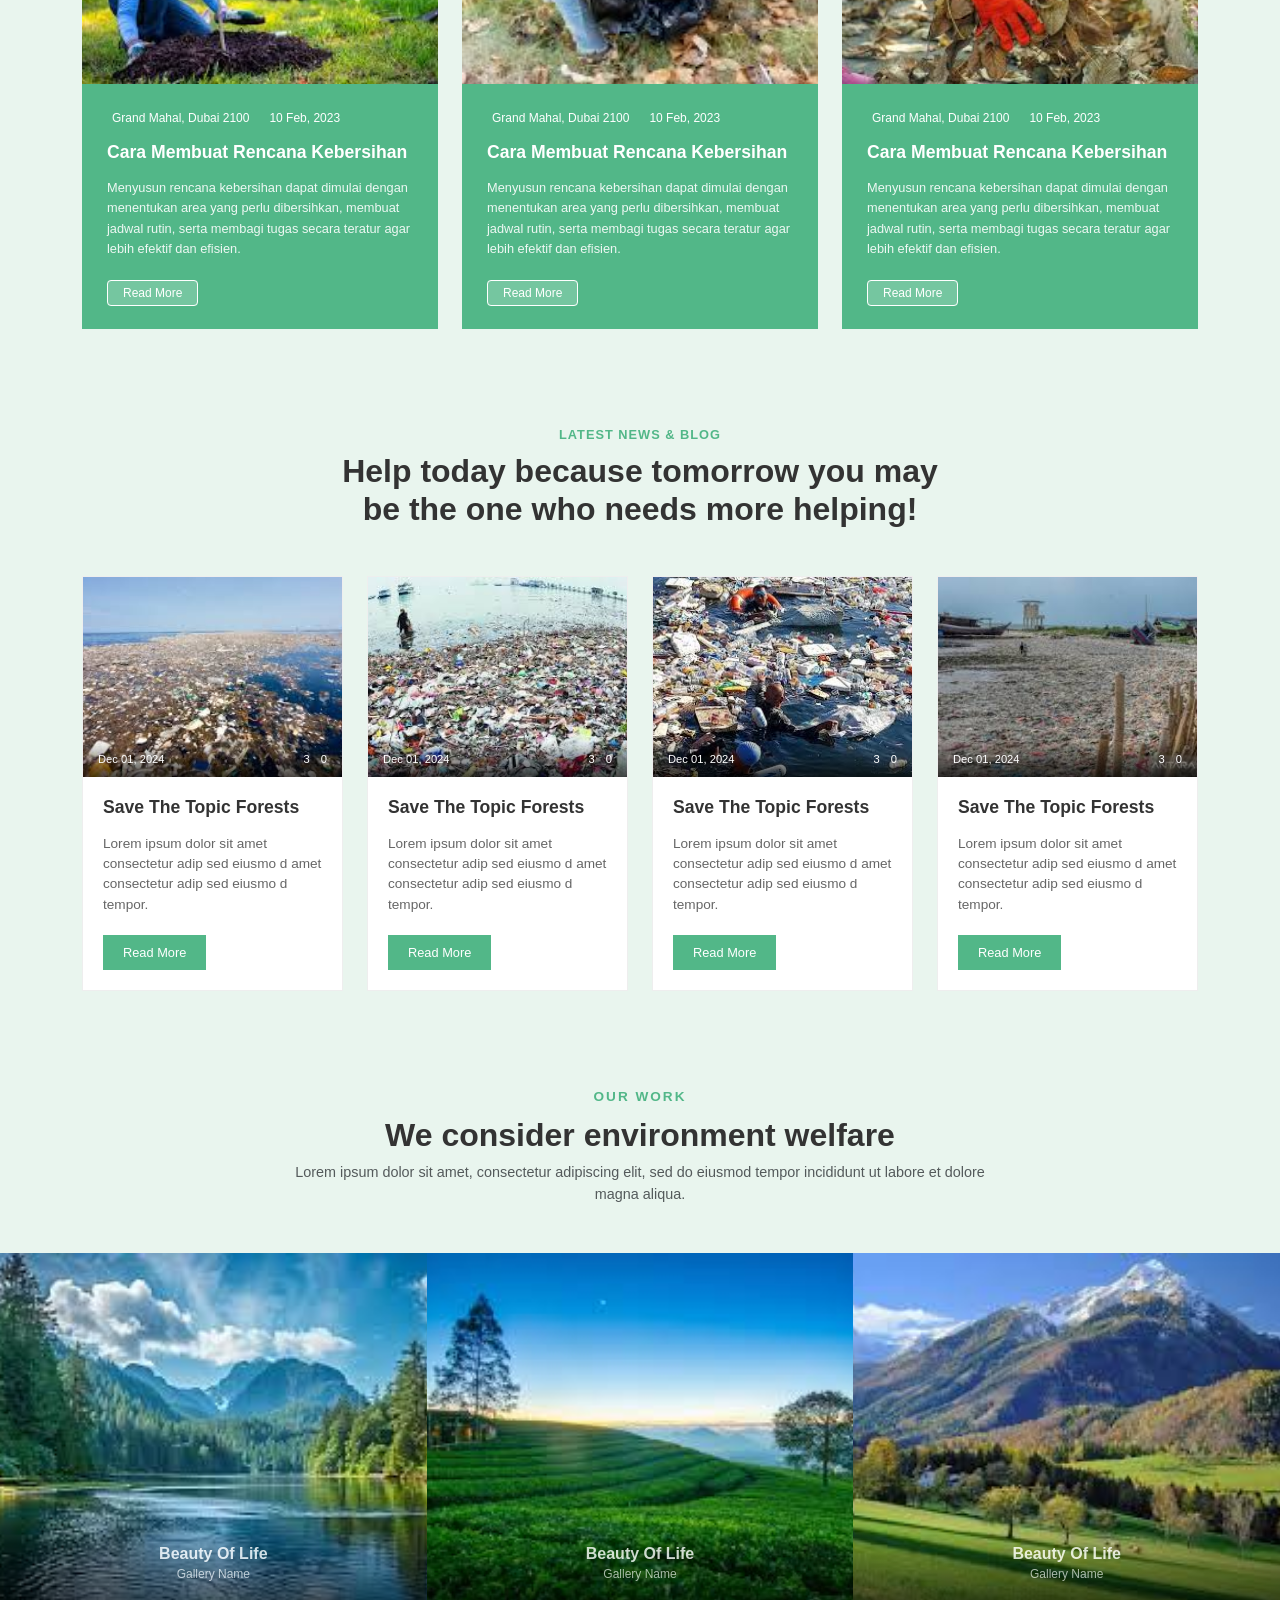
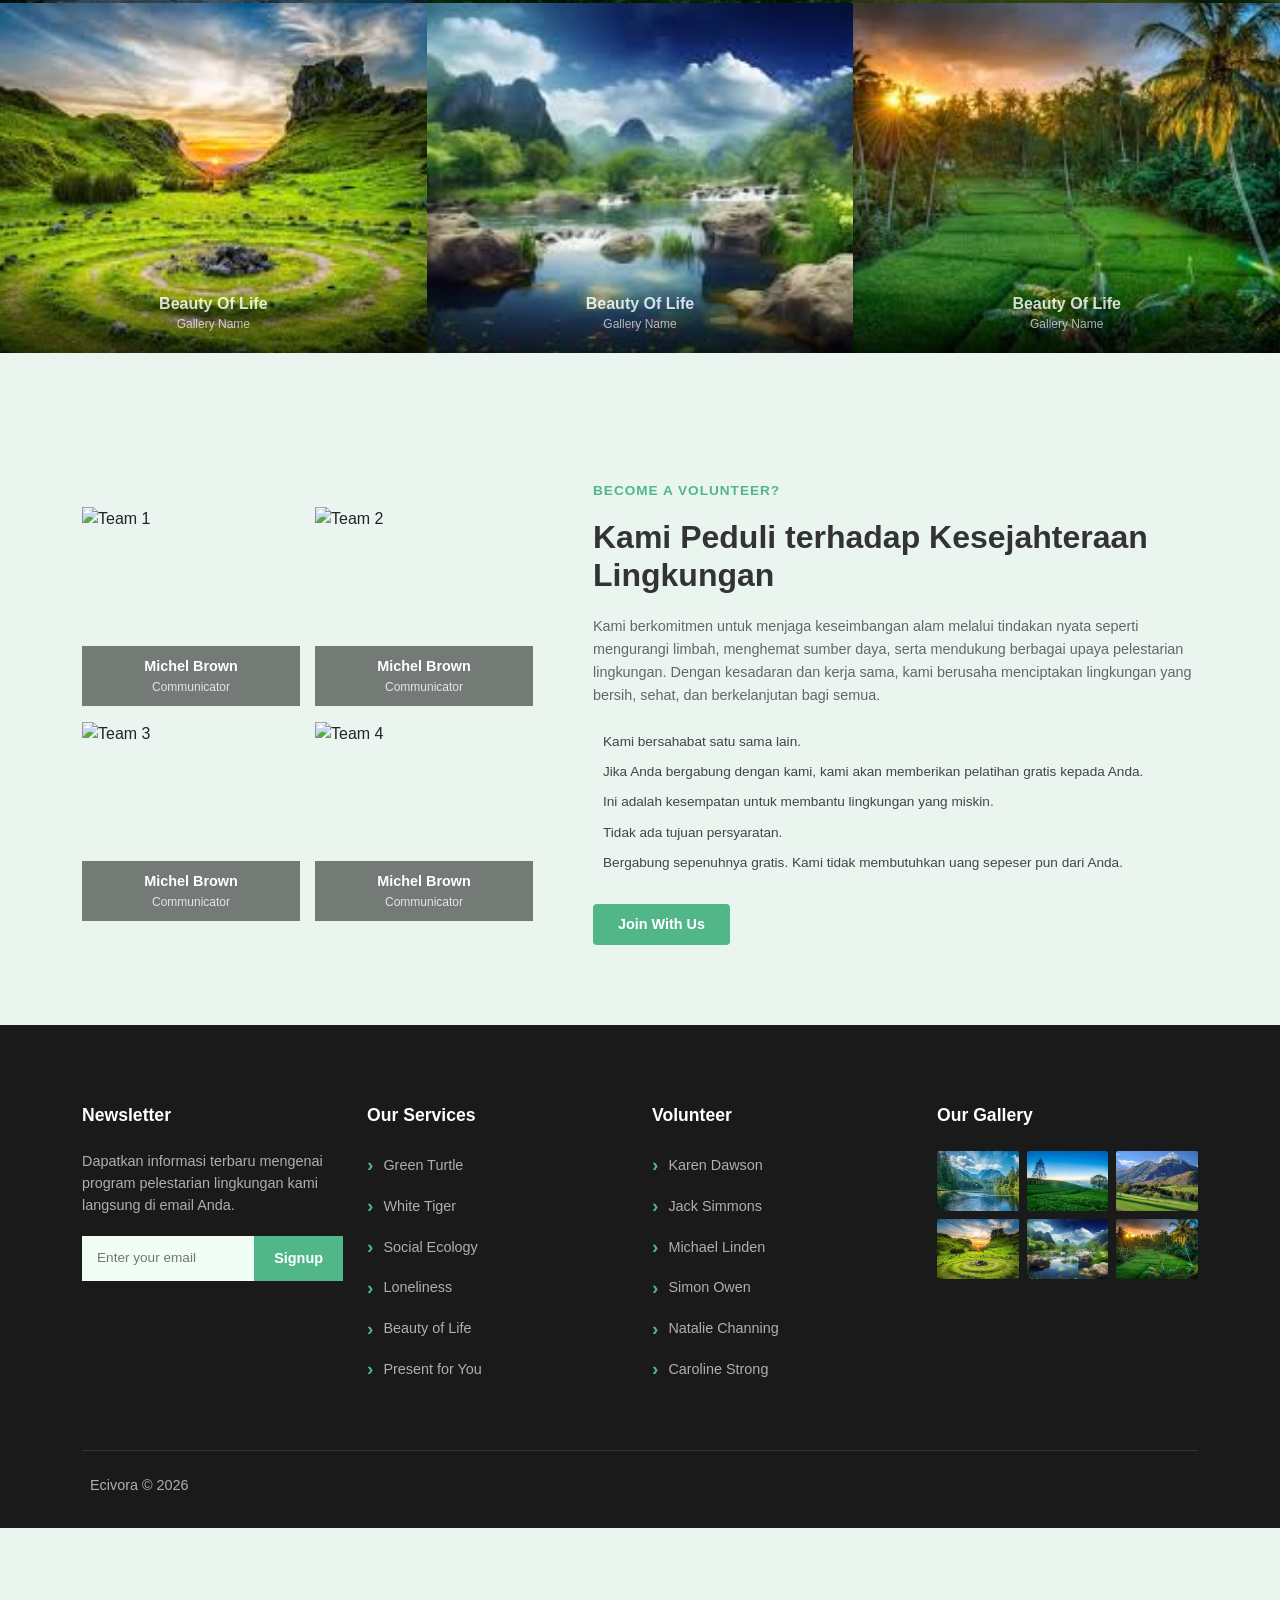
==== commit 936691ee: "Update index.html" ====
--- a/index.html
+++ b/index.html
@@ -202,7 +202,7 @@
     <button class="btn-all-donation mb-5">All Donation</button>
 </section>
 
-<section class="achievement-section text-center" style="background: linear-gradient(rgba(0,0,0,0.6), rgba(0,0,0,0.6)), url('asset/alam6.jpg') no-repeat center center/cover; min-height: 500px; display: flex; align-items: center;">
+<section class="achievement-section text-center" style="background: linear-gradient(rgba(0,0,0,0.6), rgba(0,0,0,0.6)), url('alam6.jpg') no-repeat center center/cover; min-height: 500px; display: flex; align-items: center;">
   <div class="container text-center">
     <div class="container">
         <p class="small text-uppercase mb-4" style="letter-spacing: 2px; color: var(--green-primary);">Achievement</p>
